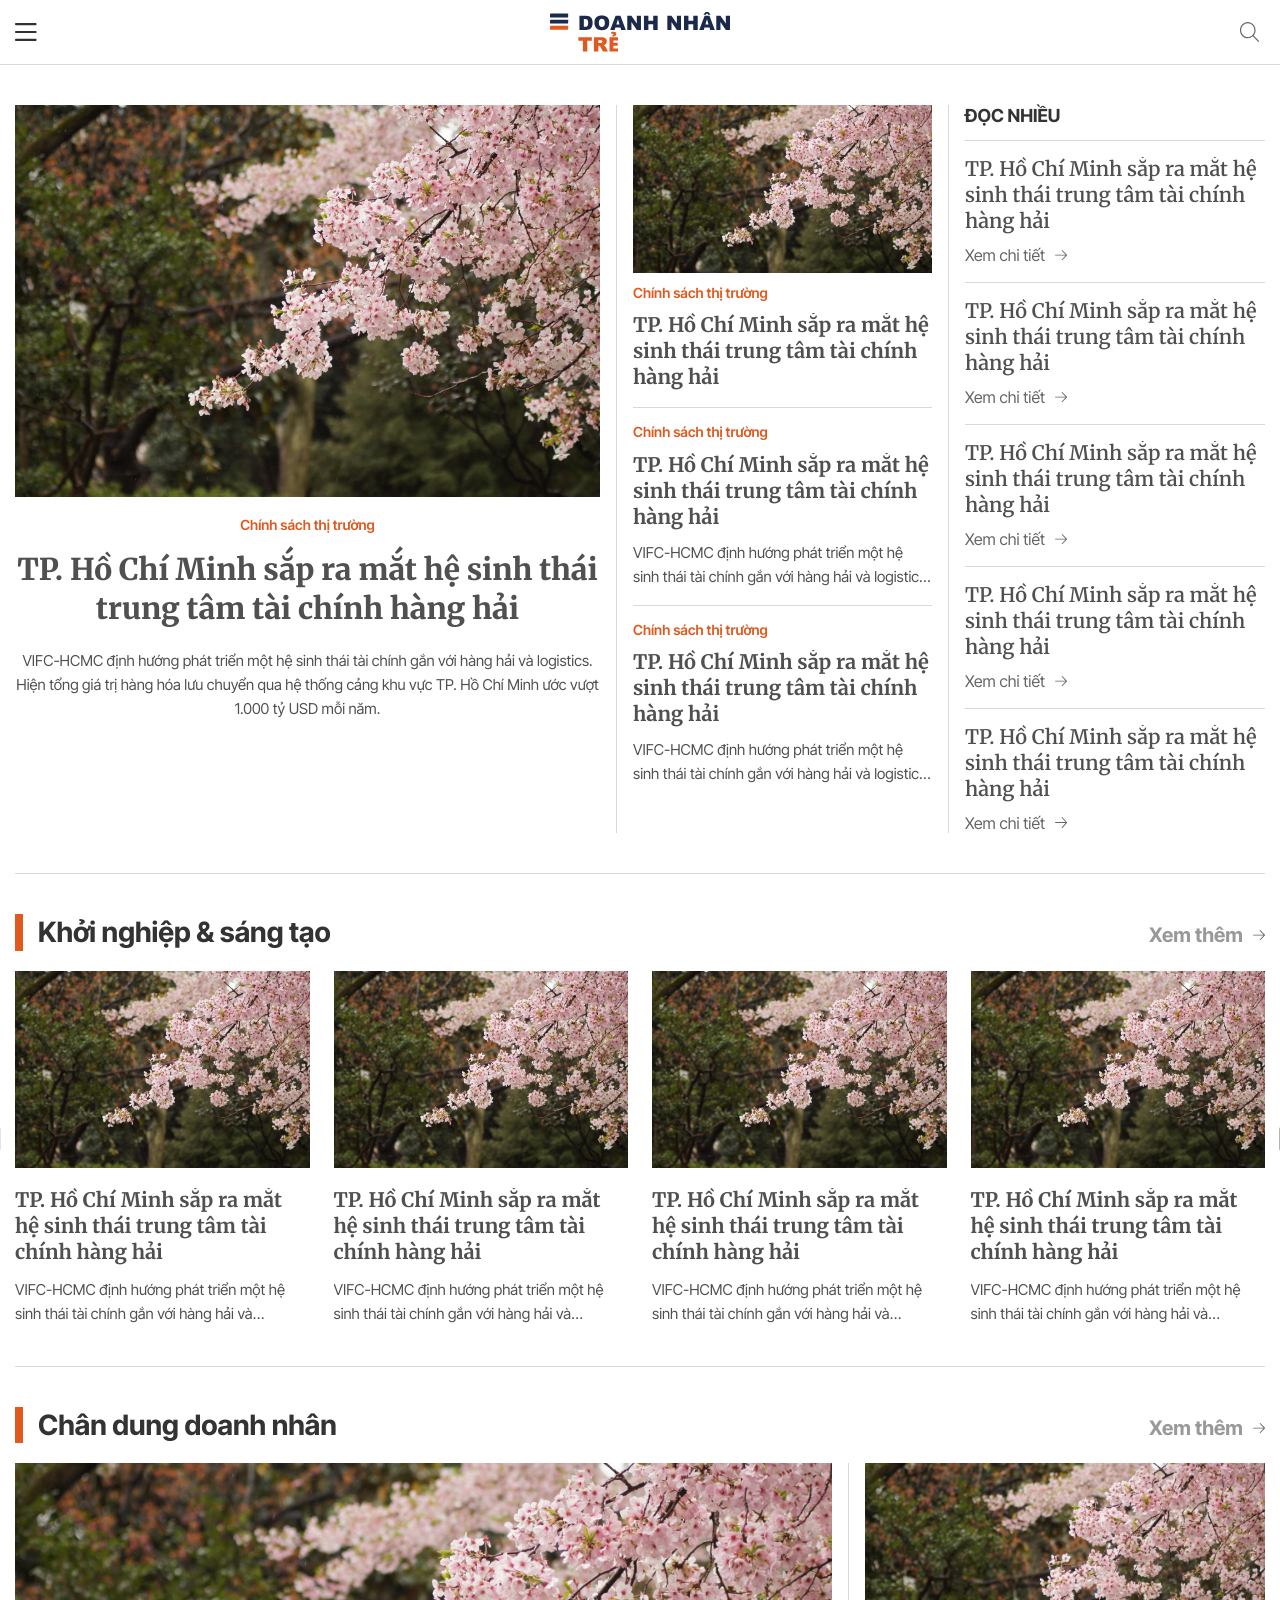
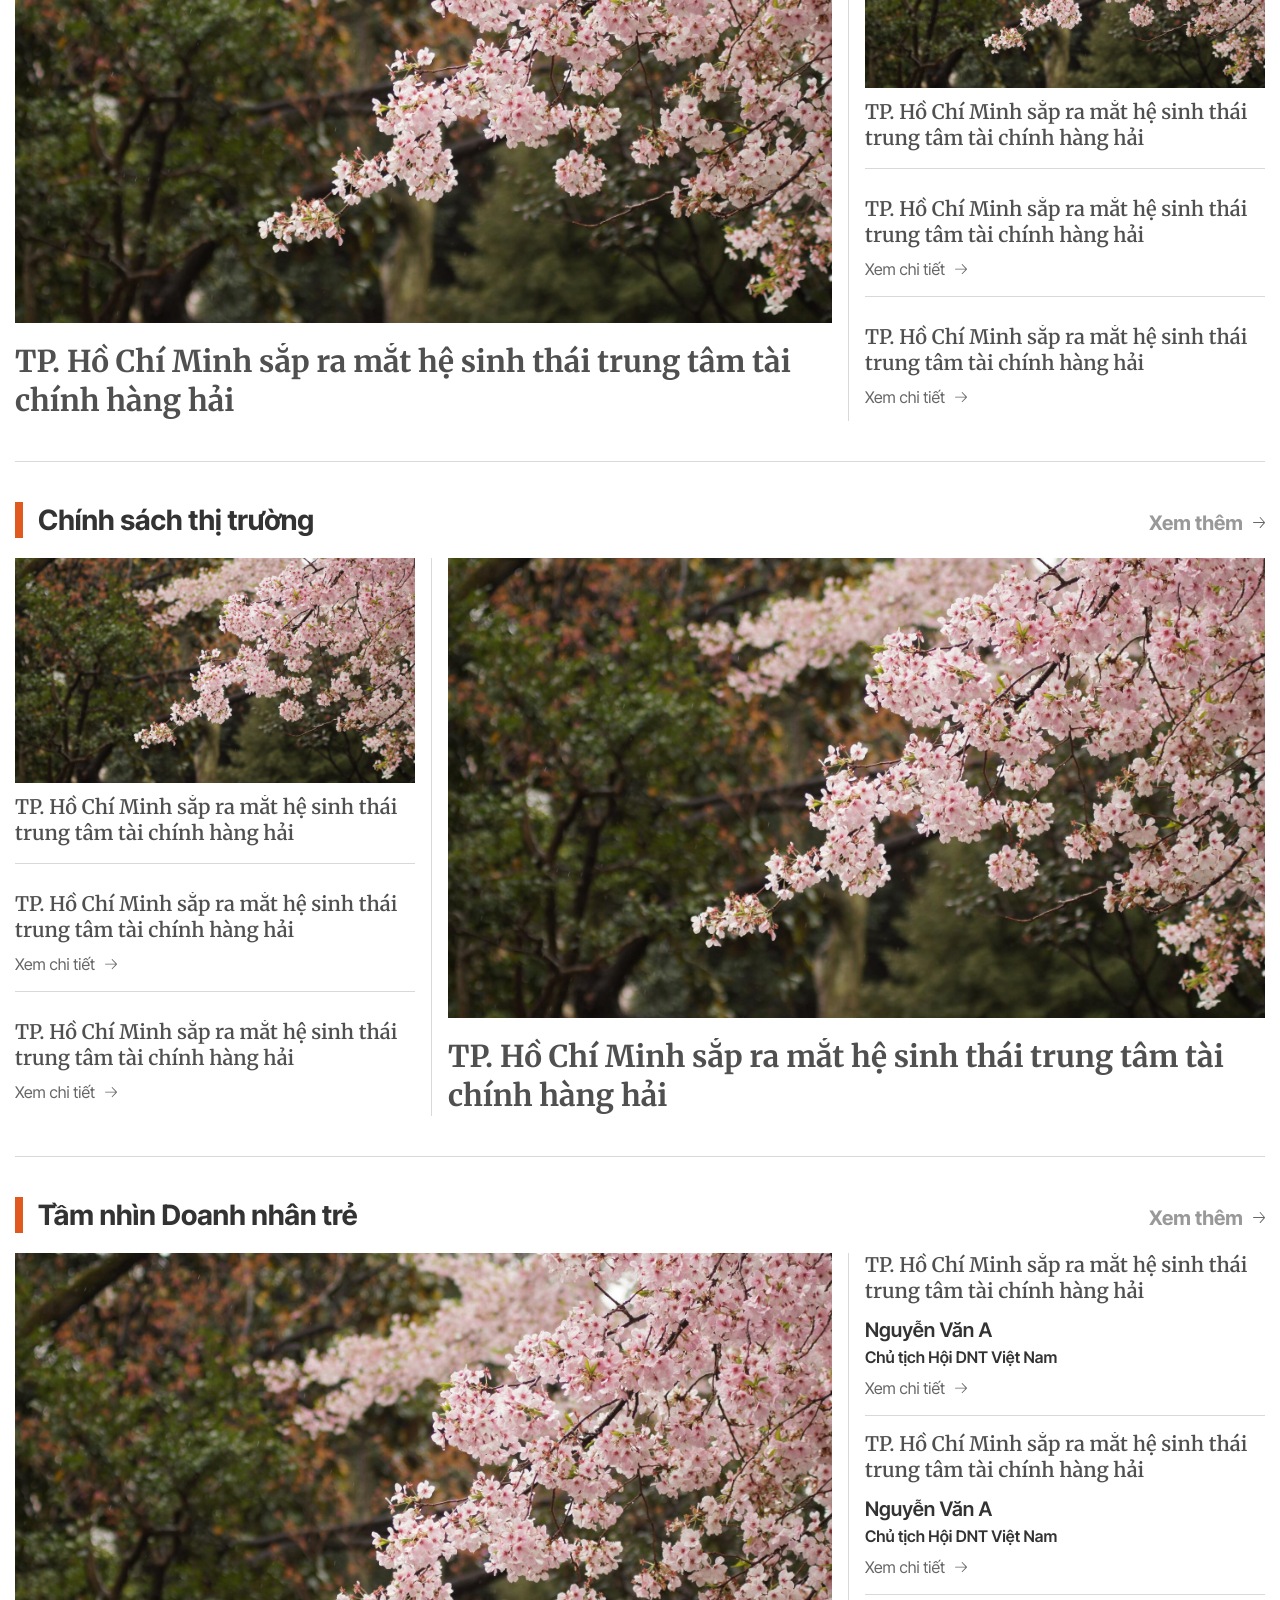
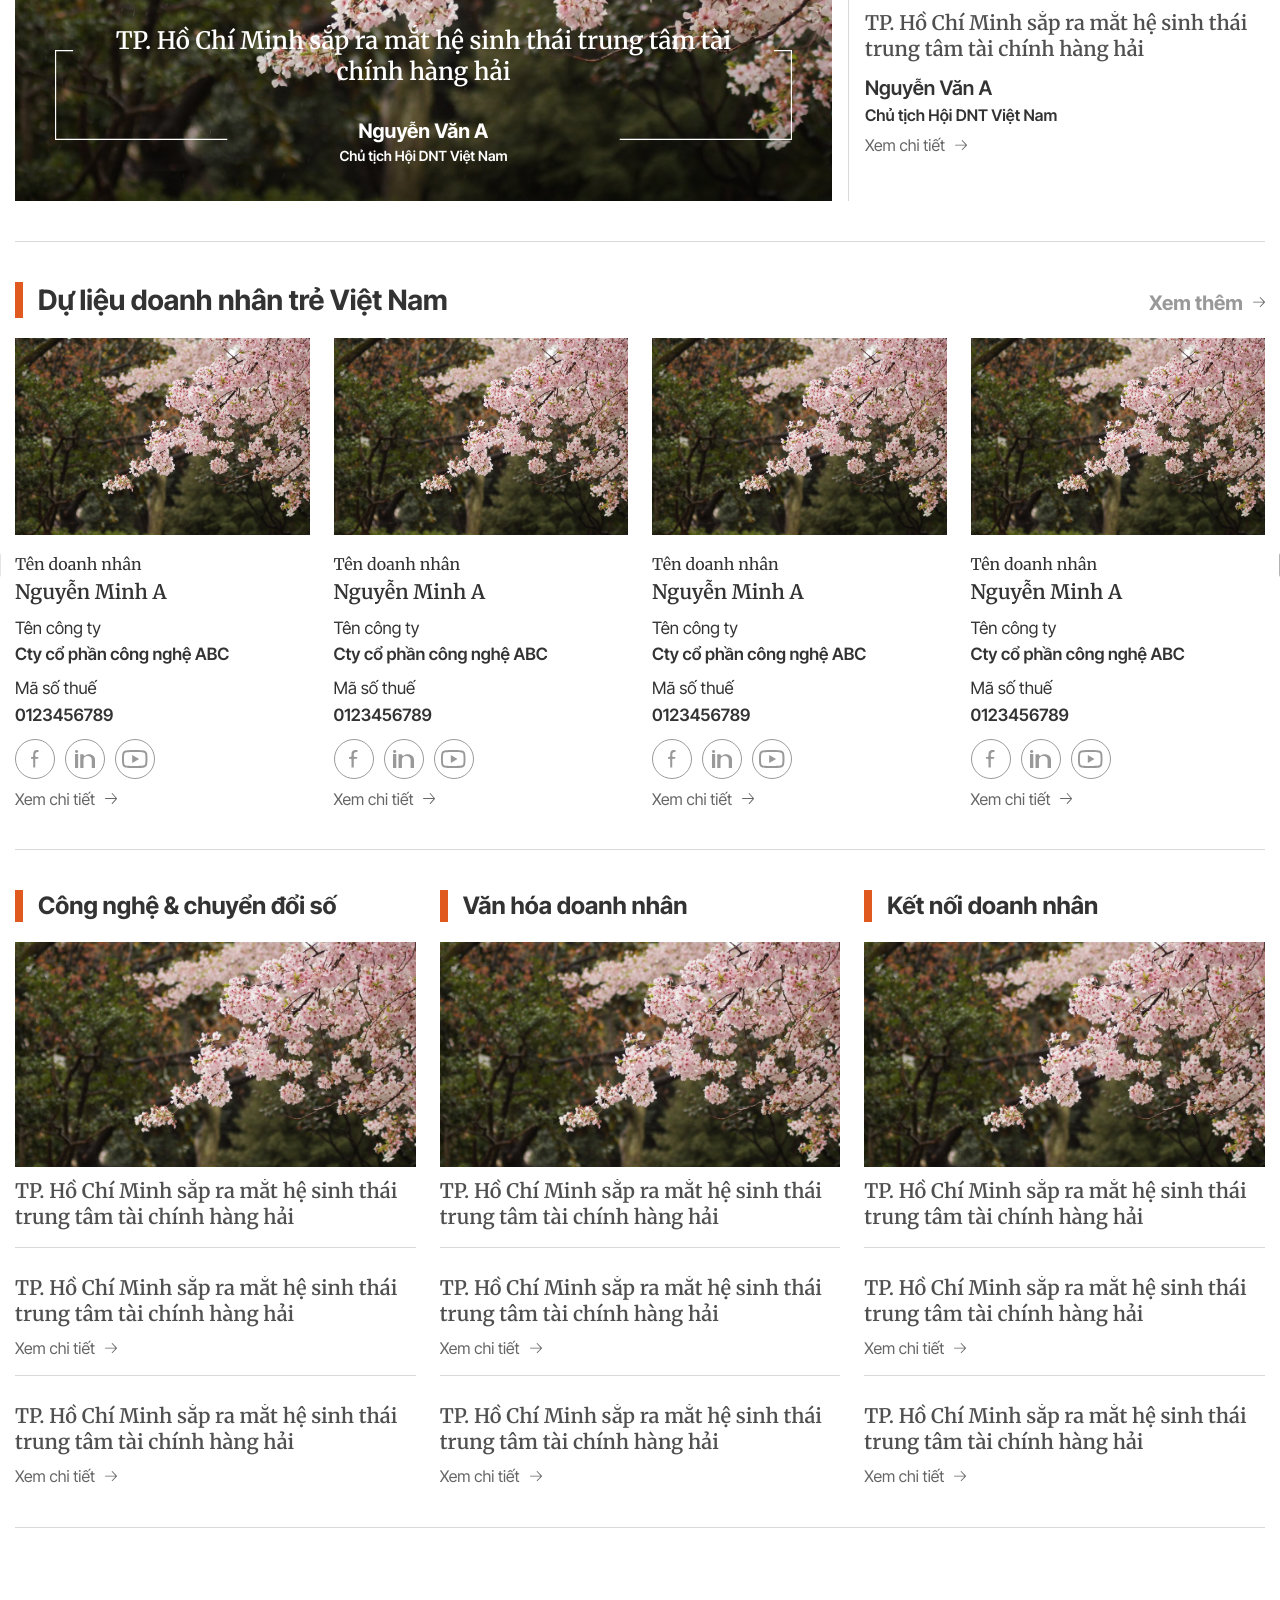
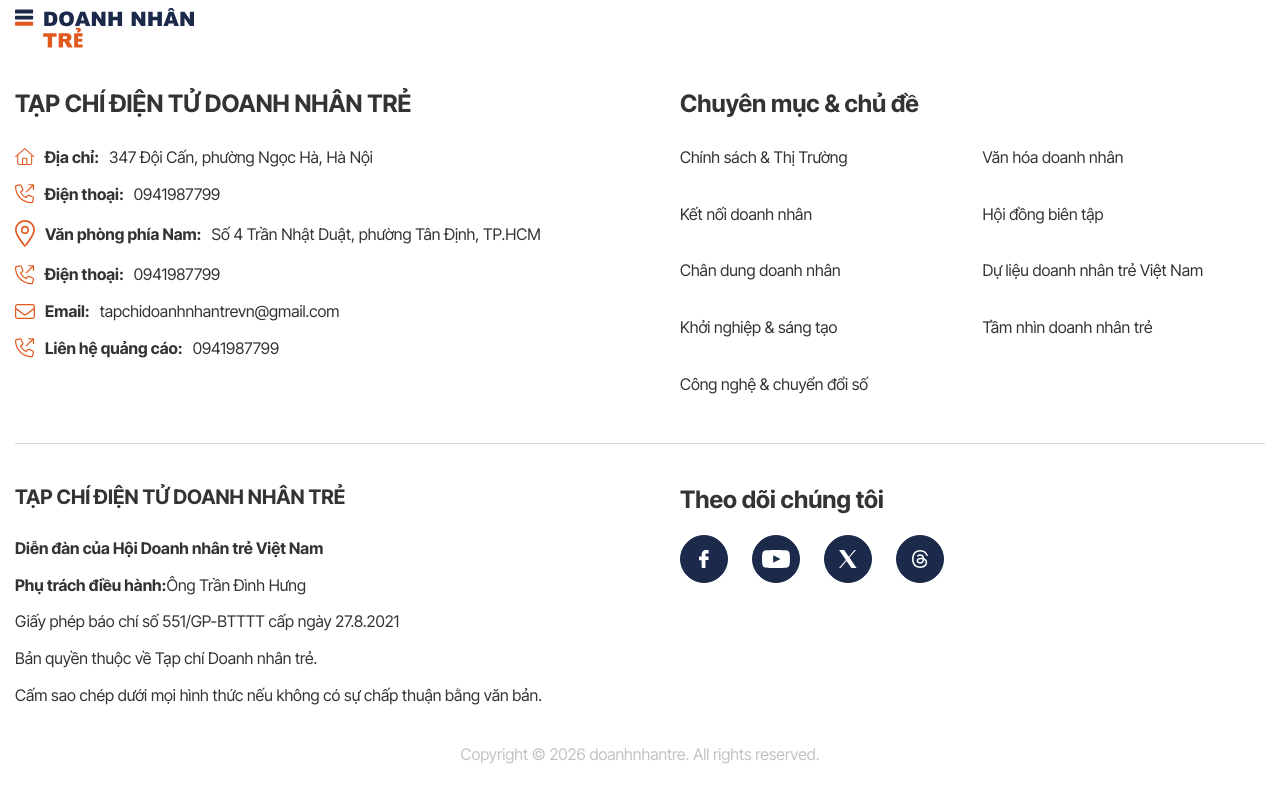
==== index.html @ d31712ca "7/8" ====
<!DOCTYPE html>
<html lang="vi">
    <head>
        <meta charset="UTF-8" />
        <meta http-equiv="X-UA-Compatible" content="IE=edge" />
        <meta name="viewport" content="width=device-width, initial-scale=1.0" />
        <!-- favicon -->
        <link rel="shortcut icon" href="./images/favicon/favicon.ico" type="image/x-icon" />
        <!-- end favicon -->
        <title>Doanh nhân trẻ</title>
        <!-- font -->
        <link rel="preconnect" href="https://fonts.googleapis.com">
        <link rel="preconnect" href="https://fonts.gstatic.com" crossorigin>
        <link href="https://fonts.googleapis.com/css2?family=Inter+Tight:ital,wght@0,100..900;1,100..900&family=Merriweather:ital,opsz,wght@0,18..144,300..900;1,18..144,300..900&display=swap" rel="stylesheet">
        <!-- end font -->
        <link rel="stylesheet" href="./lib/swiper/swiper-bundle.min.css" />
        <link rel="stylesheet" href="./css/style.css" />
        <script src="./lib/jquery/jquery-3.7.1.min.js"></script>
    </head>

    <body>
        <!-- header -->
        <header id="header" class="header relative z-50 js__stickyHeader">
            <!-- pc -->
            <div class="d-3xl-block d-xl-none">
                <div class="header-desk relative z-10">
                    <!-- top -->
                    <div class="header-desk-top bg-white w-wrapper py-15">
                        <div class="header-desk-top__container w-1280 w-md-500 d-3xl-flex items-center justify-between">
                            <!-- left -->
                            <div class="left d-3xl-flex items-center">
                                <!-- logo -->
                                <div class="logo d-3xl-flex items-center gap-10">
                                    <a href="#" class="logo-img">
                                        <img src="./images/svg/logo.svg" alt="">
                                    </a>
                                </div>
                                <!-- end logo -->
                            </div>
                            <!-- end left -->

                            <!-- right -->
                            <div class="right d-3xl-flex items-center">
                                <!-- btn -->
                                <div>
                                    <a href="#" class="btn uppercase fs-14">Liên hệ quảng cáo</a>
                                </div>
                                <!-- end btn -->

                                <!-- search pc -->
                                <div class="search-desk js__searchDesk ml-24 pl-20 border-l-d9 relative">
                                    <div class="search-desk__icon js__searchIconDesk pointer bg-white">
                                        <img src="./images/svg/search-gray.svg" alt="">
                                    </div>
                                    <div class="search-desk__content js__searchContentDesk">
                                        <form action="search-desk__form">
                                            <div class="search-desk__group">
                                                <input type="text" class="search-desk__input js__searchInputDesk" placeholder="Tìm kiếm...">
                                            </div>
                                        </form>
                                    </div>
                                </div>
                                <!-- end search pc -->

                            </div>
                            <!-- end right -->
                        </div>
                    </div>
                    <!-- end top -->

                    <!-- menu -->
                    <div class="header-desk-menu bg-white w-wrapper relative bg-white border-t-d9 border-b-d9">
                        <div class="header-desk-menu__container w-1280 w-md-500 d-3xl-flex items-center justify-between">
                            <!-- navbar -->
                            <nav class="navbar flex-1">
                                <ul class="navbar-wrapper d-3xl-flex items-center justify-between">
                                    <!-- item -->
                                    <li class="navbar-item">
                                        <div class="navbar-item__heading d-3xl-flex items-center fw-400 fs-16">
                                            <a href="#" class="navbar-item__text flex-1 d-3xl-inline-block text-gray-33">Chính sách & Thị Trường</a>
                                        </div>
                                        <ul class="navbar-dropdown fs-14 scroll">
                                            <li class="navbar-dropdown__item">
                                                <a href="#" class="navbar-dropdown__link">Trong nước</a>
                                            </li>
                                            <li class="navbar-dropdown__item">
                                                <a href="#" class="navbar-dropdown__link">Quốc tế</a>
                                            </li>
                                            <li class="navbar-dropdown__item">
                                                <a href="#" class="navbar-dropdown__link">Tin phật sự</a>
                                            </li>
                                            <li class="navbar-dropdown__item">
                                                <a href="#" class="navbar-dropdown__link">Tin mới</a>
                                            </li>
                                        </ul>
                                    </li>
                                    <!-- end item -->
                                    <!-- item -->
                                    <li class="navbar-item">
                                        <div class="navbar-item__heading d-3xl-flex items-center fw-400 fs-16">
                                            <a href="#" class="navbar-item__text flex-1 d-3xl-inline-block text-gray-33">Kết nối doanh nhân</a>
                                        </div>
                                        <ul class="navbar-dropdown fs-14 scroll">
                                            <li class="navbar-dropdown__item">
                                                <a href="#" class="navbar-dropdown__link">Trong nước</a>
                                            </li>
                                            <li class="navbar-dropdown__item">
                                                <a href="#" class="navbar-dropdown__link">Quốc tế</a>
                                            </li>
                                            <li class="navbar-dropdown__item">
                                                <a href="#" class="navbar-dropdown__link">Tin phật sự</a>
                                            </li>
                                            <li class="navbar-dropdown__item">
                                                <a href="#" class="navbar-dropdown__link">Tin mới</a>
                                            </li>
                                        </ul>
                                    </li>
                                    <!-- end item -->
                                    <!-- item -->
                                    <li class="navbar-item">
                                        <div class="navbar-item__heading d-3xl-flex items-center fw-400 fs-16">
                                            <a href="#" class="navbar-item__text flex-1 d-3xl-inline-block text-gray-33">Khởi nghiệp & sáng tạo</a>
                                        </div>
                                        <ul class="navbar-dropdown fs-14 scroll">
                                            <li class="navbar-dropdown__item">
                                                <a href="#" class="navbar-dropdown__link">Trong nước</a>
                                            </li>
                                            <li class="navbar-dropdown__item">
                                                <a href="#" class="navbar-dropdown__link">Quốc tế</a>
                                            </li>
                                            <li class="navbar-dropdown__item">
                                                <a href="#" class="navbar-dropdown__link">Tin phật sự</a>
                                            </li>
                                            <li class="navbar-dropdown__item">
                                                <a href="#" class="navbar-dropdown__link">Tin mới</a>
                                            </li>
                                        </ul>
                                    </li>
                                    <!-- end item -->
                                    <!-- item -->
                                    <li class="navbar-item">
                                        <div class="navbar-item__heading d-3xl-flex items-center fw-400 fs-16">
                                            <a href="#" class="navbar-item__text flex-1 d-3xl-inline-block text-gray-33">Chân dung doanh nhân</a>
                                        </div>
                                        <ul class="navbar-dropdown fs-14 scroll">
                                            <li class="navbar-dropdown__item">
                                                <a href="#" class="navbar-dropdown__link">Trong nước</a>
                                            </li>
                                            <li class="navbar-dropdown__item">
                                                <a href="#" class="navbar-dropdown__link">Quốc tế</a>
                                            </li>
                                            <li class="navbar-dropdown__item">
                                                <a href="#" class="navbar-dropdown__link">Tin phật sự</a>
                                            </li>
                                            <li class="navbar-dropdown__item">
                                                <a href="#" class="navbar-dropdown__link">Tin mới</a>
                                            </li>
                                        </ul>
                                    </li>
                                    <!-- end item -->
                                    <!-- item -->
                                    <li class="navbar-item">
                                        <div class="navbar-item__heading d-3xl-flex items-center fw-400 fs-16">
                                            <a href="#" class="navbar-item__text flex-1 d-3xl-inline-block text-gray-33">Công nghệ & chuyển đối số</a>
                                        </div>
                                        <ul class="navbar-dropdown fs-14 scroll">
                                            <li class="navbar-dropdown__item">
                                                <a href="#" class="navbar-dropdown__link">Trong nước</a>
                                            </li>
                                            <li class="navbar-dropdown__item">
                                                <a href="#" class="navbar-dropdown__link">Quốc tế</a>
                                            </li>
                                            <li class="navbar-dropdown__item">
                                                <a href="#" class="navbar-dropdown__link">Tin phật sự</a>
                                            </li>
                                            <li class="navbar-dropdown__item">
                                                <a href="#" class="navbar-dropdown__link">Tin mới</a>
                                            </li>
                                        </ul>
                                    </li>
                                    <!-- end item -->
                                    <!-- item -->
                                    <li class="navbar-item">
                                        <div class="navbar-item__heading d-3xl-flex items-center fw-400 fs-16">
                                            <a href="#" class="navbar-item__text flex-1 d-3xl-inline-block text-gray-33">Dự liệu doanh nhân trẻ</a>
                                        </div>
                                        <ul class="navbar-dropdown fs-14 scroll">
                                            <li class="navbar-dropdown__item">
                                                <a href="#" class="navbar-dropdown__link">Trong nước</a>
                                            </li>
                                            <li class="navbar-dropdown__item">
                                                <a href="#" class="navbar-dropdown__link">Quốc tế</a>
                                            </li>
                                            <li class="navbar-dropdown__item">
                                                <a href="#" class="navbar-dropdown__link">Tin phật sự</a>
                                            </li>
                                            <li class="navbar-dropdown__item">
                                                <a href="#" class="navbar-dropdown__link">Tin mới</a>
                                            </li>
                                        </ul>
                                    </li>
                                    <!-- end item -->
                                    <!-- item -->
                                    <li class="navbar-item">
                                        <div class="navbar-item__heading d-3xl-flex items-center fw-400 fs-16">
                                            <a href="#" class="navbar-item__text flex-1 d-3xl-inline-block text-gray-33">Hội đồng biên tập</a>
                                        </div>
                                        <ul class="navbar-dropdown fs-14 scroll">
                                            <li class="navbar-dropdown__item">
                                                <a href="#" class="navbar-dropdown__link">Trong nước</a>
                                            </li>
                                            <li class="navbar-dropdown__item">
                                                <a href="#" class="navbar-dropdown__link">Quốc tế</a>
                                            </li>
                                            <li class="navbar-dropdown__item">
                                                <a href="#" class="navbar-dropdown__link">Tin phật sự</a>
                                            </li>
                                            <li class="navbar-dropdown__item">
                                                <a href="#" class="navbar-dropdown__link">Tin mới</a>
                                            </li>
                                        </ul>
                                    </li>
                                    <!-- end item -->
                                </ul>
                            </nav>
                            <!-- end navbar -->
                        </div>
                    </div>
                    <!-- end menu -->
                </div>
            </div>
            <!-- end pc -->
             
            <!-- mb -->
            <div class="d-3xl-none d-xl-block">
                <div class="header-mb relative z-10 border-b-d9">
                    <!-- bot -->
                    <div class="header-mb-bot w-wrapper bg-white">
                        <div class="header-mb-bot__container w-1280 d-3xl-flex items-center justify-between py-12">
                            <!-- left -->
                            <div class="left flex-1">
                                <!-- submenu -->
                                <div class="sub-menu">
                                    <!-- icon bar -->
                                    <div class="icon-bar js__clickShowMenuMb">
                                        <img src="./images/svg/bar-black.svg" alt="">
                                    </div>
                                    <!-- end icon bar -->
                                    <!-- content -->
                                    <div class="sub-menu__content">
                                        <!-- close -->
                                        <div class="sub-menu__close js__closeSubMenu d-3xl-flex items-center">
                                            <img src="./images/svg/close-gray.svg" alt="">
                                        </div>
                                        <!-- end close -->
            
                                        <div class="sub-menu__container">
                                            <!-- list -->
                                            <div class="sub-menu__list">
                                                <!-- item -->
                                                <div class="sub-menu__item px-20">
                                                    <!-- heading -->
                                                    <div class="heading-sub d-3xl-flex items-center justify-between py-15 text-gray-2b">
                                                        <h3 class="heading-sub__title fs-15 fw-500">
                                                            <a href="#">Chính sách & Thị trường</a>
                                                        </h3>
                                                        <div class="heading-sub__arrow js__dropDown">
                                                            <img src="./images/svg/arrow-down-gray.svg" alt="">
                                                        </div>
                                                    </div>
                                                    <!-- end heading -->
            
                                                    <!-- sub menu list -->
                                                    <ul class="list-sub js__listSubMenu">
                                                        <li class="item-sub">
                                                            <a href="#" class="item-sub__link fs-14">Release Calender</a>
                                                        </li>
                                                        <li class="item-sub">
                                                            <a href="#" class="item-sub__link fs-14">Release Calender</a>
                                                        </li>
                                                        <li class="item-sub">
                                                            <a href="#" class="item-sub__link fs-14">Release Calender</a>
                                                        </li>
                                                    </ul>
                                                    <!-- end sub menu list -->
                                                </div>
                                                <!-- end item -->
                                                <!-- item -->
                                                <div class="sub-menu__item px-20">
                                                    <!-- heading -->
                                                    <div class="heading-sub d-3xl-flex items-center justify-between py-15 text-gray-2b">
                                                        <h3 class="heading-sub__title fs-15 fw-500">
                                                            <a href="#">Chính sách & Thị trường</a>
                                                        </h3>
                                                        <div class="heading-sub__arrow js__dropDown">
                                                            <img src="./images/svg/arrow-down-gray.svg" alt="">
                                                        </div>
                                                    </div>
                                                    <!-- end heading -->
            
                                                    <!-- sub menu list -->
                                                    <ul class="list-sub js__listSubMenu">
                                                        <li class="item-sub">
                                                            <a href="#" class="item-sub__link fs-14">Release Calender</a>
                                                        </li>
                                                        <li class="item-sub">
                                                            <a href="#" class="item-sub__link fs-14">Release Calender</a>
                                                        </li>
                                                        <li class="item-sub">
                                                            <a href="#" class="item-sub__link fs-14">Release Calender</a>
                                                        </li>
                                                    </ul>
                                                    <!-- end sub menu list -->
                                                </div>
                                                <!-- end item -->
                                                <!-- item -->
                                                <div class="sub-menu__item px-20">
                                                    <!-- heading -->
                                                    <div class="heading-sub d-3xl-flex items-center justify-between py-15 text-gray-2b">
                                                        <h3 class="heading-sub__title fs-15 fw-500">
                                                            <a href="#">Chính sách & Thị trường</a>
                                                        </h3>
                                                        <div class="heading-sub__arrow js__dropDown">
                                                            <img src="./images/svg/arrow-down-gray.svg" alt="">
                                                        </div>
                                                    </div>
                                                    <!-- end heading -->
            
                                                    <!-- sub menu list -->
                                                    <ul class="list-sub js__listSubMenu">
                                                        <li class="item-sub">
                                                            <a href="#" class="item-sub__link fs-14">Release Calender</a>
                                                        </li>
                                                        <li class="item-sub">
                                                            <a href="#" class="item-sub__link fs-14">Release Calender</a>
                                                        </li>
                                                        <li class="item-sub">
                                                            <a href="#" class="item-sub__link fs-14">Release Calender</a>
                                                        </li>
                                                    </ul>
                                                    <!-- end sub menu list -->
                                                </div>
                                                <!-- end item -->
                                                <!-- item -->
                                                <div class="sub-menu__item px-20">
                                                    <!-- heading -->
                                                    <div class="heading-sub d-3xl-flex items-center justify-between py-15 text-gray-2b">
                                                        <h3 class="heading-sub__title fs-15 fw-500">
                                                            <a href="#">Chính sách & Thị trường</a>
                                                        </h3>
                                                        <div class="heading-sub__arrow js__dropDown">
                                                            <img src="./images/svg/arrow-down-gray.svg" alt="">
                                                        </div>
                                                    </div>
                                                    <!-- end heading -->
            
                                                    <!-- sub menu list -->
                                                    <ul class="list-sub js__listSubMenu">
                                                        <li class="item-sub">
                                                            <a href="#" class="item-sub__link fs-14">Release Calender</a>
                                                        </li>
                                                        <li class="item-sub">
                                                            <a href="#" class="item-sub__link fs-14">Release Calender</a>
                                                        </li>
                                                        <li class="item-sub">
                                                            <a href="#" class="item-sub__link fs-14">Release Calender</a>
                                                        </li>
                                                    </ul>
                                                    <!-- end sub menu list -->
                                                </div>
                                                <!-- end item -->
                                                <!-- item -->
                                                <div class="sub-menu__item px-20">
                                                    <!-- heading -->
                                                    <div class="heading-sub d-3xl-flex items-center justify-between py-15 text-gray-2b">
                                                        <h3 class="heading-sub__title fs-15 fw-500">
                                                            <a href="#">Chính sách & Thị trường</a>
                                                        </h3>
                                                        <div class="heading-sub__arrow js__dropDown">
                                                            <img src="./images/svg/arrow-down-gray.svg" alt="">
                                                        </div>
                                                    </div>
                                                    <!-- end heading -->
            
                                                    <!-- sub menu list -->
                                                    <ul class="list-sub js__listSubMenu">
                                                        <li class="item-sub">
                                                            <a href="#" class="item-sub__link fs-14">Release Calender</a>
                                                        </li>
                                                        <li class="item-sub">
                                                            <a href="#" class="item-sub__link fs-14">Release Calender</a>
                                                        </li>
                                                        <li class="item-sub">
                                                            <a href="#" class="item-sub__link fs-14">Release Calender</a>
                                                        </li>
                                                    </ul>
                                                    <!-- end sub menu list -->
                                                </div>
                                                <!-- end item -->
                                                <!-- item -->
                                                <div class="sub-menu__item px-20">
                                                    <!-- heading -->
                                                    <div class="heading-sub d-3xl-flex items-center justify-between py-15 text-gray-2b">
                                                        <h3 class="heading-sub__title fs-15 fw-500">
                                                            <a href="#">Chính sách & Thị trường</a>
                                                        </h3>
                                                        <div class="heading-sub__arrow js__dropDown">
                                                            <img src="./images/svg/arrow-down-gray.svg" alt="">
                                                        </div>
                                                    </div>
                                                    <!-- end heading -->
            
                                                    <!-- sub menu list -->
                                                    <ul class="list-sub js__listSubMenu">
                                                        <li class="item-sub">
                                                            <a href="#" class="item-sub__link fs-14">Release Calender</a>
                                                        </li>
                                                        <li class="item-sub">
                                                            <a href="#" class="item-sub__link fs-14">Release Calender</a>
                                                        </li>
                                                        <li class="item-sub">
                                                            <a href="#" class="item-sub__link fs-14">Release Calender</a>
                                                        </li>
                                                    </ul>
                                                    <!-- end sub menu list -->
                                                </div>
                                                <!-- end item -->
                                                <!-- item -->
                                                <div class="sub-menu__item px-20">
                                                    <!-- heading -->
                                                    <div class="heading-sub d-3xl-flex items-center justify-between py-15 text-gray-2b">
                                                        <h3 class="heading-sub__title fs-15 fw-500">
                                                            <a href="#">Chính sách & Thị trường</a>
                                                        </h3>
                                                        <div class="heading-sub__arrow js__dropDown">
                                                            <img src="./images/svg/arrow-down-gray.svg" alt="">
                                                        </div>
                                                    </div>
                                                    <!-- end heading -->
            
                                                    <!-- sub menu list -->
                                                    <ul class="list-sub js__listSubMenu">
                                                        <li class="item-sub">
                                                            <a href="#" class="item-sub__link fs-14">Release Calender</a>
                                                        </li>
                                                        <li class="item-sub">
                                                            <a href="#" class="item-sub__link fs-14">Release Calender</a>
                                                        </li>
                                                        <li class="item-sub">
                                                            <a href="#" class="item-sub__link fs-14">Release Calender</a>
                                                        </li>
                                                    </ul>
                                                    <!-- end sub menu list -->
                                                </div>
                                                <!-- end item -->
                                                
                                            </div>
                                            <!-- end list -->

                                            <!-- btn -->
                                            <div class="sub-menu__bot d-3xl-flex items-center justify-center pb-10 pt-30">
                                                <a href="#" class="btn uppercase fs-14">Liên hệ quảng cáo</a>
                                            </div>
                                            <!-- end btn -->
                                        </div>
                                    </div>
                                    <!-- end content -->
                                    <div class="overlay js__overlay"></div>
                                </div>
                                <!-- end submenu -->
                            </div>
                            <!-- end left -->
                            <!-- center -->
                            <div class="center flex-0">
                                <!-- logo -->
                                <div class="logo">
                                    <a href="#" class="logo-img">
                                        <img src="./images/svg/logo.svg" alt="">
                                    </a>
                                </div>
                                <!-- end logo -->
                            </div>
                            <!-- end center -->
    
                            <!-- right -->
                            <div class="right flex-1 d-3xl-flex items-center justify-end">
                                <!-- search mb -->
                                <div class="search-mb">
                                    <div class="search-mb__icon js__searchMb">
                                        <img src="./images/svg/search-gray.svg" alt="">
                                    </div>
                                    <!-- form -->
                                    <div class="header-search-mb__form h-60 w-full js__formSearchMb shadow">
                                        <form action="" class="w-full h-full">
                                            <div class="relative w-full h-full">
                                                <input type="text" class="header-search-input w-full h-full p-12 fs-16 js__focusSearchMb" placeholder="Search...">
                                                <div class="header-search-btn absolute h-full d-3xl-flex items-center p-8 js__closeSearchMb icon-20">
                                                    <img src="./images/svg/close-gray.svg" alt="">
                                                </div>
                                            </div>
                                        </form>
                                    </div>
                                    <!-- end form -->
                                </div>
                                <!-- end search mb -->
                            </div>
                            <!-- end right -->
                        </div>
                    </div>
                   <!-- end bot -->
                </div>
            </div>
            <!-- end mb -->

        </header>
        <!-- end header -->
        <!-- main -->
        <main id="main" class="main">

            <!-- desk top -->
            <div class="d-3xl-block d-md-none">

                <!-- primary -->
                <section class="section-primary relative w-wrapper z-10 over-hidden">
                    <div class="section-primary__container w-1280 w-md-500 relative block-tertiary border-b-d9 py-40">
                        <!-- left -->
                        <div class="section-primary__left block-tertiary__left">
                            <!-- article large -->
                            <div class="article-large">
                                <!-- img -->
                                <div class="article-img">
                                    <a href="#" class="ratio-3x2">
                                        <img src="./images/2.jpg" alt="">
                                    </a>
                                </div>
                                <!-- end img -->
                                <!-- content -->
                                <div class="article-content pt-20">
                                    <a href="#" class="article-cate d-3xl-flex items-center justify-center fs-14 fs-md-12 mb-16">
                                        <span class="fw-600 text-orange-e0">Chính sách thị trường</span>
                                    </a>
                                    <h1 class="article-title fs-30 fs-md-22 fw-800 text-center font-merri text-gray-50 lh-130 mb-20">
                                        <a href="#" class="">TP. Hồ Chí Minh sắp ra mắt hệ sinh thái trung tâm tài chính hàng hải
                                        </a>
                                    </h1>
                                    
                                    <div class="article-des fs-15 text-center text-gray-50 lh-130">
                                        <p>VIFC-HCMC định hướng phát triển một hệ sinh thái tài chính gắn với hàng hải và logistics. Hiện tổng giá trị hàng hóa lưu chuyển qua hệ thống cảng khu vực TP. Hồ Chí Minh ước vượt 1.000 tỷ USD mỗi năm.
                                        </p>
                                    </div>
                                </div>
                                <!-- end content -->
                            </div>
                            <!-- end article large -->
                        </div>
                        <!-- end left -->
                        <!-- center -->
                        <div class="section-primary__center block-tertiary__center mt-md-20">
                            <!-- article medium -->
                            <div class="article-medium last-article">
                                <!-- article -->
                                <div class="article py-16 border-b-d9">
                                    <!-- img -->
                                    <div class="article-img">
                                        <a href="#" class="ratio-16x9">
                                            <img src="./images/2.jpg" alt="">
                                        </a>
                                    </div>
                                    <!-- end img -->
                                    <!-- content -->
                                    <div class="article-content pt-12">
                                        <a href="#" class="article-cate d-3xl-flex items-center fs-14 mb-10">
                                            <span class="fw-600 text-orange-e0">Chính sách thị trường</span>
                                        </a>
                                        <h2 class="article-title fs-20 fs-md-18 fw-700 font-merri text-gray-50 lh-130">
                                            <a href="#" class="fix-text3">TP. Hồ Chí Minh sắp ra mắt hệ sinh thái trung tâm tài chính hàng hải
                                            </a>
                                        </h2>
                                        <div class="article-des fs-15 text-gray-50 lh-130 mt-10">
                                            <p class="fix-text2">VIFC-HCMC định hướng phát triển một hệ sinh thái tài chính gắn với hàng hải và logistics. Hiện tổng giá trị hàng hóa lưu chuyển qua hệ thống cảng khu vực TP. Hồ Chí Minh ước vượt 1.000 tỷ USD mỗi năm.
                                            </p>
                                        </div>
                                    </div>
                                    <!-- end content -->
                                </div>
                                <!-- end article -->
                                <!-- article -->
                                <div class="article py-16 border-b-d9">
                                    <!-- img -->
                                    <div class="article-img">
                                        <a href="#" class="ratio-16x9">
                                            <img src="./images/2.jpg" alt="">
                                        </a>
                                    </div>
                                    <!-- end img -->
                                    <!-- content -->
                                    <div class="article-content pt-12">
                                        <a href="#" class="article-cate d-3xl-flex items-center fs-14 mb-10">
                                            <span class="fw-600 text-orange-e0">Chính sách thị trường</span>
                                        </a>
                                        <h2 class="article-title fs-20 fs-md-18 fw-700 font-merri text-gray-50 lh-130">
                                            <a href="#" class="fix-text3">TP. Hồ Chí Minh sắp ra mắt hệ sinh thái trung tâm tài chính hàng hải
                                            </a>
                                        </h2>
                                        <div class="article-des fs-15 text-gray-50 lh-130 mt-10">
                                            <p class="fix-text2">VIFC-HCMC định hướng phát triển một hệ sinh thái tài chính gắn với hàng hải và logistics. Hiện tổng giá trị hàng hóa lưu chuyển qua hệ thống cảng khu vực TP. Hồ Chí Minh ước vượt 1.000 tỷ USD mỗi năm.
                                            </p>
                                        </div>
                                    </div>
                                    <!-- end content -->
                                </div>
                                <!-- end article -->
                                <!-- article -->
                                <div class="article py-16 border-b-d9">
                                    <!-- img -->
                                    <div class="article-img">
                                        <a href="#" class="ratio-16x9">
                                            <img src="./images/2.jpg" alt="">
                                        </a>
                                    </div>
                                    <!-- end img -->
                                    <!-- content -->
                                    <div class="article-content pt-12">
                                        <a href="#" class="article-cate d-3xl-flex items-center fs-14 mb-10">
                                            <span class="fw-600 text-orange-e0">Chính sách thị trường</span>
                                        </a>
                                        <h2 class="article-title fs-20 fs-md-18 fw-700 font-merri text-gray-50 lh-130">
                                            <a href="#" class="fix-text3">TP. Hồ Chí Minh sắp ra mắt hệ sinh thái trung tâm tài chính hàng hải
                                            </a>
                                        </h2>
                                        <div class="article-des fs-15 text-gray-50 lh-130 mt-10">
                                            <p class="fix-text2">VIFC-HCMC định hướng phát triển một hệ sinh thái tài chính gắn với hàng hải và logistics. Hiện tổng giá trị hàng hóa lưu chuyển qua hệ thống cảng khu vực TP. Hồ Chí Minh ước vượt 1.000 tỷ USD mỗi năm.
                                            </p>
                                        </div>
                                    </div>
                                    <!-- end content -->
                                </div>
                                <!-- end article -->
                            </div>
                            <!-- end article medium -->
                        </div>
                        <!-- end center -->
                        <!-- right -->
                        <div class="section-primary__right block-tertiary__right mt-md-20">
                            <!-- box one -->
                            <div class="box-one">
                                <!-- heading -->
                                <div class="box-one__heading">
                                    <h2 class="fs-18 text-gray-33 fw-700 uppercase pb-12 mb-16 border-b-d9">Đọc nhiều</h2>
                                </div>
                                <!-- end heading -->

                                <!-- content -->
                                <div class="box-one__content">
                                    <!-- article list -->
                                    <div class="article-list last-article">
                                        <!-- article -->
                                        <div class="article py-16 border-b-d9">
                                            <h3 class="article-title fs-20 fs-md-18 fw-600 font-merri text-gray-50 lh-130">
                                                <a href="#" class="fix-text3">TP. Hồ Chí Minh sắp ra mắt hệ sinh thái trung tâm tài chính hàng hải
                                                </a>
                                            </h3>
                                            <div class="see-more-primary mt-10">
                                                <a href="#" class="see-more-primary__link d-3xl-inline-flex items-center fs-16 text-gray-66">
                                                    <span class="text flex-1 d-3xl-inline-block">Xem chi tiết</span>
                                                    <div class="icon flex-0 icon-12 ml-10">
                                                        <img src="./images/svg/arrow-next-gray.svg" alt="" class="icon-next">
                                                    </div>
                                                </a>
                                            </div>
                                        </div>
                                        <!-- end article -->
                                        <!-- article -->
                                        <div class="article py-16 border-b-d9">
                                            <h3 class="article-title fs-20 fs-md-18 fw-600 font-merri text-gray-50 lh-130">
                                                <a href="#" class="fix-text3">TP. Hồ Chí Minh sắp ra mắt hệ sinh thái trung tâm tài chính hàng hải
                                                </a>
                                            </h3>
                                            <div class="see-more-primary mt-10">
                                                <a href="#" class="see-more-primary__link d-3xl-inline-flex items-center fs-16 text-gray-66">
                                                    <span class="text flex-1 d-3xl-inline-block">Xem chi tiết</span>
                                                    <div class="icon flex-0 icon-12 ml-10">
                                                        <img src="./images/svg/arrow-next-gray.svg" alt="" class="icon-next">
                                                    </div>
                                                </a>
                                            </div>
                                        </div>
                                        <!-- end article -->
                                        <!-- article -->
                                        <div class="article py-16 border-b-d9">
                                            <h3 class="article-title fs-20 fs-md-18 fw-600 font-merri text-gray-50 lh-130">
                                                <a href="#" class="fix-text3">TP. Hồ Chí Minh sắp ra mắt hệ sinh thái trung tâm tài chính hàng hải
                                                </a>
                                            </h3>
                                            <div class="see-more-primary mt-10">
                                                <a href="#" class="see-more-primary__link d-3xl-inline-flex items-center fs-16 text-gray-66">
                                                    <span class="text flex-1 d-3xl-inline-block">Xem chi tiết</span>
                                                    <div class="icon flex-0 icon-12 ml-10">
                                                        <img src="./images/svg/arrow-next-gray.svg" alt="" class="icon-next">
                                                    </div>
                                                </a>
                                            </div>
                                        </div>
                                        <!-- end article -->
                                        <!-- article -->
                                        <div class="article py-16 border-b-d9">
                                            <h3 class="article-title fs-20 fs-md-18 fw-600 font-merri text-gray-50 lh-130">
                                                <a href="#" class="fix-text3">TP. Hồ Chí Minh sắp ra mắt hệ sinh thái trung tâm tài chính hàng hải
                                                </a>
                                            </h3>
                                            <div class="see-more-primary mt-10">
                                                <a href="#" class="see-more-primary__link d-3xl-inline-flex items-center fs-16 text-gray-66">
                                                    <span class="text flex-1 d-3xl-inline-block">Xem chi tiết</span>
                                                    <div class="icon flex-0 icon-12 ml-10">
                                                        <img src="./images/svg/arrow-next-gray.svg" alt="" class="icon-next">
                                                    </div>
                                                </a>
                                            </div>
                                        </div>
                                        <!-- end article -->
                                        <!-- article -->
                                        <div class="article py-16 border-b-d9">
                                            <h3 class="article-title fs-20 fs-md-18 fw-600 font-merri text-gray-50 lh-130">
                                                <a href="#" class="fix-text3">TP. Hồ Chí Minh sắp ra mắt hệ sinh thái trung tâm tài chính hàng hải
                                                </a>
                                            </h3>
                                            <div class="see-more-primary mt-10">
                                                <a href="#" class="see-more-primary__link d-3xl-inline-flex items-center fs-16 text-gray-66">
                                                    <span class="text flex-1 d-3xl-inline-block">Xem chi tiết</span>
                                                    <div class="icon flex-0 icon-12 ml-10">
                                                        <img src="./images/svg/arrow-next-gray.svg" alt="" class="icon-next">
                                                    </div>
                                                </a>
                                            </div>
                                        </div>
                                        <!-- end article -->
                                    </div>
                                    <!-- end article list -->
                                </div>
                                <!-- end content -->
                            </div>
                            <!-- end box one -->
                        </div>
                        <!-- end right -->
                    </div>
                </section>
                <!-- end primary -->
                <!-- secondary -->
                <section class="section-secondary relative z-10 over-hidden w-wrapper">
                    <div class="section-secondary__container w-1280 w-md-500 relative py-40 border-b-d9">
                        <!-- heading -->
                        <div class="heading-primary fs-28 d-3xl-flex items-center justify-between gap-20 flex-wrap">
                            <h2 class="heading-one flex-0 fw-700">
                                <a href="#">Khởi nghiệp & sáng tạo</a>
                            </h2>
                            <!-- see more -->
                            <div class="see-more-secondary d-md-none">
                                <a href="#" class="see-more-primary__link d-3xl-inline-flex items-center fs-20 text-gray-99">
                                    <span class="text flex-1 d-3xl-inline-block fw-700">Xem thêm</span>
                                    <div class="icon flex-0 icon-12 ml-10">
                                        <img src="./images/svg/arrow-next-gray.svg" alt="" class="icon-next">
                                    </div>
                                </a>
                            </div>
                            <!-- end see more -->
                        </div>
                        <!-- end heading -->

                        <!-- content -->
                        <div class="section-secondary__content mt-20">
                            <!-- slide -->
                            <div class="section-secondary__slide swiper-button-primary same-height w-full relative js__fourSlidesContainer">
                                <div class="swiper js__fourSlide">
                                    <div class="swiper-wrapper">
                                        <!-- slide -->
                                        <div class="swiper-slide">
                                            <!-- article -->
                                            <div class="article">
                                                <!-- img -->
                                                <div class="article-img">
                                                    <a href="#" class="ratio-3x2">
                                                        <img src="./images/2.jpg" alt="">
                                                    </a>
                                                </div>
                                                <!-- end img -->
                                                <!-- content -->
                                                <div class="article-content pt-20">
                                                    <h3 class="article-title fs-20 fs-md-18 fw-700 font-merri text-gray-50 lh-130">
                                                        <a href="#" class="fix-text3">TP. Hồ Chí Minh sắp ra mắt hệ sinh thái trung tâm tài chính hàng hải
                                                        </a>
                                                    </h3>
                                                    <div class="article-des fs-15 text-gray-50 lh-130 mt-12">
                                                        <p class="fix-text2">VIFC-HCMC định hướng phát triển một hệ sinh thái tài chính gắn với hàng hải và logistics. Hiện tổng giá trị hàng hóa lưu chuyển qua hệ thống cảng khu vực TP. Hồ Chí Minh ước vượt 1.000 tỷ USD mỗi năm.
                                                        </p>
                                                    </div>
                                                </div>
                                                <!-- end content -->
                                            </div>
                                            <!-- end article -->
                                        </div>
                                        <!-- end slide -->
                                        <!-- slide -->
                                        <div class="swiper-slide">
                                            <!-- article -->
                                            <div class="article">
                                                <!-- img -->
                                                <div class="article-img">
                                                    <a href="#" class="ratio-3x2">
                                                        <img src="./images/2.jpg" alt="">
                                                    </a>
                                                </div>
                                                <!-- end img -->
                                                <!-- content -->
                                                <div class="article-content pt-20">
                                                    <h3 class="article-title fs-20 fs-md-18 fw-700 font-merri text-gray-50 lh-130">
                                                        <a href="#" class="fix-text3">TP. Hồ Chí Minh sắp ra mắt hệ sinh thái trung tâm tài chính hàng hải
                                                        </a>
                                                    </h3>
                                                    <div class="article-des fs-15 text-gray-50 lh-130 mt-12">
                                                        <p class="fix-text2">VIFC-HCMC định hướng phát triển một hệ sinh thái tài chính gắn với hàng hải và logistics. Hiện tổng giá trị hàng hóa lưu chuyển qua hệ thống cảng khu vực TP. Hồ Chí Minh ước vượt 1.000 tỷ USD mỗi năm.
                                                        </p>
                                                    </div>
                                                </div>
                                                <!-- end content -->
                                            </div>
                                            <!-- end article -->
                                        </div>
                                        <!-- end slide -->
                                        <!-- slide -->
                                        <div class="swiper-slide">
                                            <!-- article -->
                                            <div class="article">
                                                <!-- img -->
                                                <div class="article-img">
                                                    <a href="#" class="ratio-3x2">
                                                        <img src="./images/2.jpg" alt="">
                                                    </a>
                                                </div>
                                                <!-- end img -->
                                                <!-- content -->
                                                <div class="article-content pt-20">
                                                    <h3 class="article-title fs-20 fs-md-18 fw-700 font-merri text-gray-50 lh-130">
                                                        <a href="#" class="fix-text3">TP. Hồ Chí Minh sắp ra mắt hệ sinh thái trung tâm tài chính hàng hải
                                                        </a>
                                                    </h3>
                                                    <div class="article-des fs-15 text-gray-50 lh-130 mt-12">
                                                        <p class="fix-text2">VIFC-HCMC định hướng phát triển một hệ sinh thái tài chính gắn với hàng hải và logistics. Hiện tổng giá trị hàng hóa lưu chuyển qua hệ thống cảng khu vực TP. Hồ Chí Minh ước vượt 1.000 tỷ USD mỗi năm.
                                                        </p>
                                                    </div>
                                                </div>
                                                <!-- end content -->
                                            </div>
                                            <!-- end article -->
                                        </div>
                                        <!-- end slide -->
                                        <!-- slide -->
                                        <div class="swiper-slide">
                                            <!-- article -->
                                            <div class="article">
                                                <!-- img -->
                                                <div class="article-img">
                                                    <a href="#" class="ratio-3x2">
                                                        <img src="./images/2.jpg" alt="">
                                                    </a>
                                                </div>
                                                <!-- end img -->
                                                <!-- content -->
                                                <div class="article-content pt-20">
                                                    <h3 class="article-title fs-20 fs-md-18 fw-700 font-merri text-gray-50 lh-130">
                                                        <a href="#" class="fix-text3">TP. Hồ Chí Minh sắp ra mắt hệ sinh thái trung tâm tài chính hàng hải
                                                        </a>
                                                    </h3>
                                                    <div class="article-des fs-15 text-gray-50 lh-130 mt-12">
                                                        <p class="fix-text2">VIFC-HCMC định hướng phát triển một hệ sinh thái tài chính gắn với hàng hải và logistics. Hiện tổng giá trị hàng hóa lưu chuyển qua hệ thống cảng khu vực TP. Hồ Chí Minh ước vượt 1.000 tỷ USD mỗi năm.
                                                        </p>
                                                    </div>
                                                </div>
                                                <!-- end content -->
                                            </div>
                                            <!-- end article -->
                                        </div>
                                        <!-- end slide -->
                                        <!-- slide -->
                                        <div class="swiper-slide">
                                            <!-- article -->
                                            <div class="article">
                                                <!-- img -->
                                                <div class="article-img">
                                                    <a href="#" class="ratio-3x2">
                                                        <img src="./images/2.jpg" alt="">
                                                    </a>
                                                </div>
                                                <!-- end img -->
                                                <!-- content -->
                                                <div class="article-content pt-20">
                                                    <h3 class="article-title fs-20 fs-md-18 fw-700 font-merri text-gray-50 lh-130">
                                                        <a href="#" class="fix-text3">TP. Hồ Chí Minh sắp ra mắt hệ sinh thái trung tâm tài chính hàng hải
                                                        </a>
                                                    </h3>
                                                    <div class="article-des fs-15 text-gray-50 lh-130 mt-12">
                                                        <p class="fix-text2">VIFC-HCMC định hướng phát triển một hệ sinh thái tài chính gắn với hàng hải và logistics. Hiện tổng giá trị hàng hóa lưu chuyển qua hệ thống cảng khu vực TP. Hồ Chí Minh ước vượt 1.000 tỷ USD mỗi năm.
                                                        </p>
                                                    </div>
                                                </div>
                                                <!-- end content -->
                                            </div>
                                            <!-- end article -->
                                        </div>
                                        <!-- end slide -->
                                        
                                    </div>
                                </div>
                                <div class="swiper-button-next"></div>
                                <div class="swiper-button-prev"></div>
                            </div>
                            <!-- end slide -->
                        </div>
                        <!-- end content -->
                    </div>
                </section>
                <!-- end secondary -->
                <!-- tertiary -->
                <section class="section-tertiary relative z-10 over-hidden w-wrapper">
                    <div class="section-tertiary__container w-1280 w-md-500 relative py-40 border-b-d9">
                        <!-- heading -->
                        <div class="heading-primary fs-28 d-3xl-flex items-center justify-between gap-20 flex-wrap">
                            <h2 class="heading-one flex-0 fw-700">
                                <a href="#">Chân dung doanh nhân</a>
                            </h2>
                            <!-- see more -->
                            <div class="see-more-secondary d-md-none">
                                <a href="#" class="see-more-primary__link d-3xl-inline-flex items-center fs-20 text-gray-99">
                                    <span class="text flex-1 d-3xl-inline-block fw-700">Xem thêm</span>
                                    <div class="icon flex-0 icon-12 ml-10">
                                        <img src="./images/svg/arrow-next-gray.svg" alt="" class="icon-next">
                                    </div>
                                </a>
                            </div>
                            <!-- end see more -->
                        </div>
                        <!-- end heading -->

                        <!-- content -->
                        <div class="section-tertiary__content mt-20 block-primary">
                            <!-- left -->
                            <div class="section-tertiary__left block-primary__left flex-1 pr-16 mr-16 pr-md-0 mr-md-0 border-r-d9 boder-r-md-0">
                                <!-- article large -->
                                <div class="article-large">
                                    <!-- img -->
                                    <div class="article-img">
                                        <a href="#" class="ratio-16x9">
                                            <img src="./images/2.jpg" alt="">
                                        </a>
                                    </div>
                                    <!-- end img -->
                                    <!-- content -->
                                    <div class="article-content pt-20">
                                        <h2 class="article-title fs-30 fs-md-22 fw-700 font-merri text-gray-50 lh-130">
                                            <a href="#" class="fix-text3">TP. Hồ Chí Minh sắp ra mắt hệ sinh thái trung tâm tài chính hàng hải
                                            </a>
                                        </h2>
                                    </div>
                                    <!-- end content -->
                                </div>
                                <!-- end article large -->
                            </div>
                            <!-- end left -->
                            <!-- right -->
                            <div class="section-tertiary__right block-primary__right mt-md-20">
                                <!-- article medium -->
                                <div class="article-medium last-article">
                                    <!-- article -->
                                    <div class="article py-16 border-b-d9">
                                        <!-- img -->
                                        <div class="article-img">
                                            <a href="#" class="ratio-16x9">
                                                <img src="./images/2.jpg" alt="">
                                            </a>
                                        </div>
                                        <!-- end img -->
                                        <!-- content -->
                                        <div class="article-content pt-12">
                                            <h3 class="article-title fs-20 fs-md-18 fw-600 font-merri text-gray-50 lh-130">
                                                <a href="#" class="fix-text3">TP. Hồ Chí Minh sắp ra mắt hệ sinh thái trung tâm tài chính hàng hải
                                                </a>
                                            </h3>
                                            <div class="see-more-primary mt-10">
                                                <a href="#" class="see-more-primary__link d-3xl-inline-flex items-center fs-16 text-gray-66">
                                                    <span class="text flex-1 d-3xl-inline-block">Xem chi tiết</span>
                                                    <div class="icon flex-0 icon-12 ml-10">
                                                        <img src="./images/svg/arrow-next-gray.svg" alt="" class="icon-next">
                                                    </div>
                                                </a>
                                            </div>
                                        </div>
                                        <!-- end content -->
                                    </div>
                                    <!-- end article -->
                                    <!-- article -->
                                    <div class="article py-16 border-b-d9">
                                        <!-- img -->
                                        <div class="article-img">
                                            <a href="#" class="ratio-16x9">
                                                <img src="./images/2.jpg" alt="">
                                            </a>
                                        </div>
                                        <!-- end img -->
                                        <!-- content -->
                                        <div class="article-content pt-12">
                                            <h3 class="article-title fs-20 fs-md-18 fw-600 font-merri text-gray-50 lh-130">
                                                <a href="#" class="fix-text3">TP. Hồ Chí Minh sắp ra mắt hệ sinh thái trung tâm tài chính hàng hải
                                                </a>
                                            </h3>
                                            <div class="see-more-primary mt-10">
                                                <a href="#" class="see-more-primary__link d-3xl-inline-flex items-center fs-16 text-gray-66">
                                                    <span class="text flex-1 d-3xl-inline-block">Xem chi tiết</span>
                                                    <div class="icon flex-0 icon-12 ml-10">
                                                        <img src="./images/svg/arrow-next-gray.svg" alt="" class="icon-next">
                                                    </div>
                                                </a>
                                            </div>
                                        </div>
                                        <!-- end content -->
                                    </div>
                                    <!-- end article -->
                                    <!-- article -->
                                    <div class="article py-16 border-b-d9">
                                        <!-- img -->
                                        <div class="article-img">
                                            <a href="#" class="ratio-16x9">
                                                <img src="./images/2.jpg" alt="">
                                            </a>
                                        </div>
                                        <!-- end img -->
                                        <!-- content -->
                                        <div class="article-content pt-12">
                                            <h3 class="article-title fs-20 fs-md-18 fw-600 font-merri text-gray-50 lh-130">
                                                <a href="#" class="fix-text3">TP. Hồ Chí Minh sắp ra mắt hệ sinh thái trung tâm tài chính hàng hải
                                                </a>
                                            </h3>
                                            <div class="see-more-primary mt-10">
                                                <a href="#" class="see-more-primary__link d-3xl-inline-flex items-center fs-16 text-gray-66">
                                                    <span class="text flex-1 d-3xl-inline-block">Xem chi tiết</span>
                                                    <div class="icon flex-0 icon-12 ml-10">
                                                        <img src="./images/svg/arrow-next-gray.svg" alt="" class="icon-next">
                                                    </div>
                                                </a>
                                            </div>
                                        </div>
                                        <!-- end content -->
                                    </div>
                                    <!-- end article -->
                                    
                                </div>
                                <!-- end article medium -->
                            </div>
                            <!-- end right -->
                        </div>
                        <!-- end content -->
                    </div>
                </section>
                <!-- end tertiary -->
    
                <!-- quaternary -->
                <section class="section-quaternary relative z-10 over-hidden w-wrapper">
                    <div class="section-quaternary__container w-1280 w-md-500 relative py-40 border-b-d9">
                        <!-- heading -->
                        <div class="heading-primary fs-28 d-3xl-flex items-center justify-between gap-20 flex-wrap">
                            <h2 class="heading-one flex-0 fw-700">
                                <a href="#">Chính sách thị trường</a>
                            </h2>
                            <!-- see more -->
                            <div class="see-more-secondary d-md-none">
                                <a href="#" class="see-more-primary__link d-3xl-inline-flex items-center fs-20 text-gray-99">
                                    <span class="text flex-1 d-3xl-inline-block fw-700">Xem thêm</span>
                                    <div class="icon flex-0 icon-12 ml-10">
                                        <img src="./images/svg/arrow-next-gray.svg" alt="" class="icon-next">
                                    </div>
                                </a>
                            </div>
                            <!-- end see more -->
                        </div>
                        <!-- end heading -->

                        <!-- content -->
                        <div class="section-quaternary__content mt-20 block-primary">
                            <!-- left -->
                            <div class="section-quaternary__left block-secondary__left">
                                <!-- article medium -->
                                <div class="article-medium last-article">
                                    <!-- article -->
                                    <div class="article py-16 border-b-d9">
                                        <!-- img -->
                                        <div class="article-img">
                                            <a href="#" class="ratio-16x9">
                                                <img src="./images/2.jpg" alt="">
                                            </a>
                                        </div>
                                        <!-- end img -->
                                        <!-- content -->
                                        <div class="article-content pt-12">
                                            <h3 class="article-title fs-20 fs-md-18 fw-600 font-merri text-gray-50 lh-130">
                                                <a href="#" class="fix-text3">TP. Hồ Chí Minh sắp ra mắt hệ sinh thái trung tâm tài chính hàng hải
                                                </a>
                                            </h3>
                                            <div class="see-more-primary mt-10">
                                                <a href="#" class="see-more-primary__link d-3xl-inline-flex items-center fs-16 text-gray-66">
                                                    <span class="text flex-1 d-3xl-inline-block">Xem chi tiết</span>
                                                    <div class="icon flex-0 icon-12 ml-10">
                                                        <img src="./images/svg/arrow-next-gray.svg" alt="" class="icon-next">
                                                    </div>
                                                </a>
                                            </div>
                                        </div>
                                        <!-- end content -->
                                    </div>
                                    <!-- end article -->
                                    <!-- article -->
                                    <div class="article py-16 border-b-d9">
                                        <!-- img -->
                                        <div class="article-img">
                                            <a href="#" class="ratio-16x9">
                                                <img src="./images/2.jpg" alt="">
                                            </a>
                                        </div>
                                        <!-- end img -->
                                        <!-- content -->
                                        <div class="article-content pt-12">
                                            <h3 class="article-title fs-20 fs-md-18 fw-600 font-merri text-gray-50 lh-130">
                                                <a href="#" class="fix-text3">TP. Hồ Chí Minh sắp ra mắt hệ sinh thái trung tâm tài chính hàng hải
                                                </a>
                                            </h3>
                                            <div class="see-more-primary mt-10">
                                                <a href="#" class="see-more-primary__link d-3xl-inline-flex items-center fs-16 text-gray-66">
                                                    <span class="text flex-1 d-3xl-inline-block">Xem chi tiết</span>
                                                    <div class="icon flex-0 icon-12 ml-10">
                                                        <img src="./images/svg/arrow-next-gray.svg" alt="" class="icon-next">
                                                    </div>
                                                </a>
                                            </div>
                                        </div>
                                        <!-- end content -->
                                    </div>
                                    <!-- end article -->
                                    <!-- article -->
                                    <div class="article py-16 border-b-d9">
                                        <!-- img -->
                                        <div class="article-img">
                                            <a href="#" class="ratio-16x9">
                                                <img src="./images/2.jpg" alt="">
                                            </a>
                                        </div>
                                        <!-- end img -->
                                        <!-- content -->
                                        <div class="article-content pt-12">
                                            <h3 class="article-title fs-20 fs-md-18 fw-600 font-merri text-gray-50 lh-130">
                                                <a href="#" class="fix-text3">TP. Hồ Chí Minh sắp ra mắt hệ sinh thái trung tâm tài chính hàng hải
                                                </a>
                                            </h3>
                                            <div class="see-more-primary mt-10">
                                                <a href="#" class="see-more-primary__link d-3xl-inline-flex items-center fs-16 text-gray-66">
                                                    <span class="text flex-1 d-3xl-inline-block">Xem chi tiết</span>
                                                    <div class="icon flex-0 icon-12 ml-10">
                                                        <img src="./images/svg/arrow-next-gray.svg" alt="" class="icon-next">
                                                    </div>
                                                </a>
                                            </div>
                                        </div>
                                        <!-- end content -->
                                    </div>
                                    <!-- end article -->
                                    
                                </div>
                                <!-- end article medium -->
                            </div>
                            <!-- end left -->
                            <!-- right -->
                            <div class="section-quaternary__right block-secondary__right flex-1 pl-16 ml-16 pl-md-0 ml-md-0 border-l-d9 boder-l-md-0 mt-md-20">
                                <!-- article large -->
                                <div class="article-large">
                                    <!-- img -->
                                    <div class="article-img">
                                        <a href="#" class="ratio-16x9">
                                            <img src="./images/2.jpg" alt="">
                                        </a>
                                    </div>
                                    <!-- end img -->
                                    <!-- content -->
                                    <div class="article-content pt-20">
                                        <h2 class="article-title fs-30 fs-md-22 fw-700 font-merri text-gray-50 lh-130">
                                            <a href="#" class="fix-text3">TP. Hồ Chí Minh sắp ra mắt hệ sinh thái trung tâm tài chính hàng hải
                                            </a>
                                        </h2>
                                    </div>
                                    <!-- end content -->
                                </div>
                                <!-- end article large -->
                            </div>
                            <!-- end right -->
                            
                        </div>
                        <!-- end content -->
                    </div>
                </section>
                <!-- end quaternary -->
    
                <!-- quinary -->
                <section class="section-quinary relative z-10 over-hidden w-wrapper">
                    <div class="section-quinary__container w-1280 w-md-500 relative py-40 border-b-d9">
                        <!-- heading -->
                        <div class="heading-primary fs-28 d-3xl-flex items-center justify-between gap-20 flex-wrap">
                            <h2 class="heading-one flex-0 fw-700">
                                <a href="#">Tầm nhìn Doanh nhân trẻ</a>
                            </h2>
                            <!-- see more -->
                            <div class="see-more-secondary d-md-none">
                                <a href="#" class="see-more-primary__link d-3xl-inline-flex items-center fs-20 text-gray-99">
                                    <span class="text flex-1 d-3xl-inline-block fw-700">Xem thêm</span>
                                    <div class="icon flex-0 icon-12 ml-10">
                                        <img src="./images/svg/arrow-next-gray.svg" alt="" class="icon-next">
                                    </div>
                                </a>
                            </div>
                            <!-- end see more -->
                        </div>
                        <!-- end heading -->

                        <!-- content -->
                        <div class="section-quinary__content mt-20 block-primary">
                            <!-- left -->
                            <div class="section-quinary__left block-primary__left flex-1 pr-16 mr-16 pr-md-0 mr-md-0 border-r-d9 boder-r-md-0">
                                <!-- article large -->
                                <div class="article-large relative over-hidden">
                                    <!-- img -->
                                    <div class="article-img">
                                        <a href="#" class="ratio-3x2">
                                            <img src="./images/2.jpg" alt="">
                                        </a>
                                    </div>
                                    <!-- end img -->
                                    <!-- content -->
                                    <div class="article-content absolute inset-0 px-40 py-30 d-3xl-flex flex-column">
                                        <h2 class="article-title fs-24 fs-md-18 fw-600 font-merri text-center text-white lh-130">
                                            <a href="#" class="fix-text3">TP. Hồ Chí Minh sắp ra mắt hệ sinh thái trung tâm tài chính hàng hải
                                            </a>
                                        </h2>
                                        <!-- info -->
                                        <div class="article-info">
                                            <span class="article-name d-3xl-block text-center fs-20 fs-md-16 fw-700 text-white">Nguyễn Văn A</span>
                                            <span class="article-career d-3xl-block text-center fs-14 fw-600 text-white mt-4">Chủ tịch Hội DNT Việt Nam</span>
                                        </div>
                                        <!-- end info -->

                                        <!-- <div class="article-border"></div> -->
                                         <div class="article-border-2">
                                            <img src="./images/svg/Rectangle-w-pc.svg" alt="" class="d-3xl-block d-md-none">
                                            <img src="./images/svg/Rectangle-w-mb.svg" alt="" class="d-3xl-none d-md-block">
                                         </div>
                                    </div>
                                    <!-- end content -->
                                </div>
                                <!-- end article large -->
                            </div>
                            <!-- end left -->
                            <!-- right -->
                            <div class="section-quinary__right block-primary__right mt-md-20">
                                <!-- article medium -->
                                <div class="article-medium last-article">
                                    <!-- article -->
                                    <div class="article py-16 border-b-d9">
                                        <h3 class="article-title fs-20 fs-md-18 fw-600 font-merri text-gray-50 lh-130">
                                            <a href="#" class="fix-text3">TP. Hồ Chí Minh sắp ra mắt hệ sinh thái trung tâm tài chính hàng hải
                                            </a>
                                        </h3>
                                        <div class="article-info mt-12">
                                            <span class="article-name d-3xl-block fs-20 fs-md-16 fw-600 text-gray-33">Nguyễn Văn A</span>
                                            <span class="article-career d-3xl-block fs-16 fw-600 text-gray-33 mt-4">Chủ tịch Hội DNT Việt Nam</span>
                                        </div>
                                        <div class="see-more-primary mt-10">
                                            <a href="#" class="see-more-primary__link d-3xl-inline-flex items-center fs-16 text-gray-66">
                                                <span class="text flex-1 d-3xl-inline-block">Xem chi tiết</span>
                                                <div class="icon flex-0 icon-12 ml-10">
                                                    <img src="./images/svg/arrow-next-gray.svg" alt="" class="icon-next">
                                                </div>
                                            </a>
                                        </div>
                                    </div>
                                    <!-- end article -->
                                    <!-- article -->
                                    <div class="article py-16 border-b-d9">
                                        <h3 class="article-title fs-20 fs-md-18 fw-600 font-merri text-gray-50 lh-130">
                                            <a href="#" class="fix-text3">TP. Hồ Chí Minh sắp ra mắt hệ sinh thái trung tâm tài chính hàng hải
                                            </a>
                                        </h3>
                                        <div class="article-info mt-12">
                                            <span class="article-name d-3xl-block fs-20 fs-md-16 fw-600 text-gray-33">Nguyễn Văn A</span>
                                            <span class="article-career d-3xl-block fs-16 fw-600 text-gray-33 mt-4">Chủ tịch Hội DNT Việt Nam</span>
                                        </div>
                                        <div class="see-more-primary mt-10">
                                            <a href="#" class="see-more-primary__link d-3xl-inline-flex items-center fs-16 text-gray-66">
                                                <span class="text flex-1 d-3xl-inline-block">Xem chi tiết</span>
                                                <div class="icon flex-0 icon-12 ml-10">
                                                    <img src="./images/svg/arrow-next-gray.svg" alt="" class="icon-next">
                                                </div>
                                            </a>
                                        </div>
                                    </div>
                                    <!-- end article -->
                                    <!-- article -->
                                    <div class="article py-16 border-b-d9">
                                        <h3 class="article-title fs-20 fs-md-18 fw-600 font-merri text-gray-50 lh-130">
                                            <a href="#" class="fix-text3">TP. Hồ Chí Minh sắp ra mắt hệ sinh thái trung tâm tài chính hàng hải
                                            </a>
                                        </h3>
                                        <div class="article-info mt-12">
                                            <span class="article-name d-3xl-block fs-20 fs-md-16 fw-600 text-gray-33">Nguyễn Văn A</span>
                                            <span class="article-career d-3xl-block fs-16 fw-600 text-gray-33 mt-4">Chủ tịch Hội DNT Việt Nam</span>
                                        </div>
                                        <div class="see-more-primary mt-10">
                                            <a href="#" class="see-more-primary__link d-3xl-inline-flex items-center fs-16 text-gray-66">
                                                <span class="text flex-1 d-3xl-inline-block">Xem chi tiết</span>
                                                <div class="icon flex-0 icon-12 ml-10">
                                                    <img src="./images/svg/arrow-next-gray.svg" alt="" class="icon-next">
                                                </div>
                                            </a>
                                        </div>
                                    </div>
                                    <!-- end article -->
                                    
                                </div>
                                <!-- end article medium -->
                            </div>
                            <!-- end right -->
                        </div>
                        <!-- end content -->
                    </div>
                </section>
                <!-- end quinary -->
    
                <!-- senary -->
                <section class="section-senary relative z-10 over-hidden w-wrapper">
                    <div class="section-secondary__container w-1280 w-md-500 relative py-40 border-b-d9">
                        <!-- heading -->
                        <div class="heading-primary fs-28 d-3xl-flex items-center justify-between gap-20 flex-wrap">
                            <h2 class="heading-one flex-0 fw-700">
                                <a href="#">Dự liệu doanh nhân trẻ Việt Nam</a>
                            </h2>
                            <!-- see more -->
                            <div class="see-more-secondary d-md-none">
                                <a href="#" class="see-more-primary__link d-3xl-inline-flex items-center fs-20 text-gray-99">
                                    <span class="text flex-1 d-3xl-inline-block fw-700">Xem thêm</span>
                                    <div class="icon flex-0 icon-12 ml-10">
                                        <img src="./images/svg/arrow-next-gray.svg" alt="" class="icon-next">
                                    </div>
                                </a>
                            </div>
                            <!-- end see more -->
                        </div>
                        <!-- end heading -->

                        <!-- content -->
                        <div class="section-senary__content mt-20">
                            <!-- slide -->
                            <div class="section-senary__slide swiper-button-primary same-height w-full relative js__fourSlidesContainer">
                                <div class="swiper js__fourSlide">
                                    <div class="swiper-wrapper">
                                        <!-- slide -->
                                        <div class="swiper-slide">
                                            <!-- article -->
                                            <div class="article">
                                                <!-- img -->
                                                <div class="article-img">
                                                    <a href="#" class="ratio-3x2">
                                                        <img src="./images/2.jpg" alt="">
                                                    </a>
                                                </div>
                                                <!-- end img -->
                                                <!-- content -->
                                                <div class="article-content pt-20">
                                                    <!-- article name -->
                                                    <div class="article-name font-merri text-gray-33">
                                                        <span class="text-1 fs-16 fs-md-15 fw-400 d-3xl-block">Tên doanh nhân</span>
                                                        <span class="text-2 fs-20 fw-600 d-3xl-block mt-4">Nguyễn Minh A</span>
                                                    </div>
                                                    <!-- end article name -->
                                                    <!-- article cty -->
                                                    <div class="article-cty text-gray-33 mt-12">
                                                        <span class="text-1 fs-17 fs-md-15 fw-400 d-3xl-block">Tên công ty</span>
                                                        <span class="text-2 fs-17 fs-md-15 fw-600 d-3xl-block mt-4">Cty cổ phần công nghệ ABC</span>
                                                    </div>
                                                    <!-- end article cty -->
                                                    <!-- article mst -->
                                                    <div class="article-mst text-gray-33 mt-12">
                                                        <span class="text-1 fs-17 fs-md-15 fw-400 d-3xl-block">Mã số thuế</span>
                                                        <span class="text-2 fs-17 fs-md-15 fw-600 d-3xl-block mt-4">0123456789</span>
                                                    </div>
                                                    <!-- end article mst -->

                                                    <!-- social -->
                                                    <ul class="social-primary d-3xl-flex items-center gap-10 mt-12">
                                                        <li class="social-primary__item">
                                                            <a href="#" class="social-primary__link">
                                                                <img src="./images/svg/fb-gray.svg" alt="">
                                                            </a>
                                                        </li>
                                                        <li class="social-primary__item">
                                                            <a href="#" class="social-primary__link">
                                                                <img src="./images/svg/linked-gray.svg" alt="">
                                                            </a>
                                                        </li>
                                                        <li class="social-primary__item">
                                                            <a href="#" class="social-primary__link">
                                                                <img src="./images/svg/ytb-gray.svg" alt="">
                                                            </a>
                                                        </li>
                                                       
                                                    </ul>
                                                    <!-- end social -->

                                                    <div class="see-more-primary mt-10">
                                                        <a href="#" class="see-more-primary__link d-3xl-inline-flex items-center fs-16 text-gray-66">
                                                            <span class="text flex-1 d-3xl-inline-block">Xem chi tiết</span>
                                                            <div class="icon flex-0 icon-12 ml-10">
                                                                <img src="./images/svg/arrow-next-gray.svg" alt="" class="icon-next">
                                                            </div>
                                                        </a>
                                                    </div>
                                                </div>
                                                <!-- end content -->
                                            </div>
                                            <!-- end article -->
                                        </div>
                                        <!-- end slide -->
                                        <!-- slide -->
                                        <div class="swiper-slide">
                                            <!-- article -->
                                            <div class="article">
                                                <!-- img -->
                                                <div class="article-img">
                                                    <a href="#" class="ratio-3x2">
                                                        <img src="./images/2.jpg" alt="">
                                                    </a>
                                                </div>
                                                <!-- end img -->
                                                <!-- content -->
                                                <div class="article-content pt-20">
                                                    <!-- article name -->
                                                    <div class="article-name font-merri text-gray-33">
                                                        <span class="text-1 fs-16 fs-md-15 fw-400 d-3xl-block">Tên doanh nhân</span>
                                                        <span class="text-2 fs-20 fw-600 d-3xl-block mt-4">Nguyễn Minh A</span>
                                                    </div>
                                                    <!-- end article name -->
                                                    <!-- article cty -->
                                                    <div class="article-cty text-gray-33 mt-12">
                                                        <span class="text-1 fs-17 fs-md-15 fw-400 d-3xl-block">Tên công ty</span>
                                                        <span class="text-2 fs-17 fs-md-15 fw-600 d-3xl-block mt-4">Cty cổ phần công nghệ ABC</span>
                                                    </div>
                                                    <!-- end article cty -->
                                                    <!-- article mst -->
                                                    <div class="article-mst text-gray-33 mt-12">
                                                        <span class="text-1 fs-17 fs-md-15 fw-400 d-3xl-block">Mã số thuế</span>
                                                        <span class="text-2 fs-17 fs-md-15 fw-600 d-3xl-block mt-4">0123456789</span>
                                                    </div>
                                                    <!-- end article mst -->

                                                    <!-- social -->
                                                    <ul class="social-primary d-3xl-flex items-center gap-10 mt-12">
                                                        <li class="social-primary__item">
                                                            <a href="#" class="social-primary__link">
                                                                <img src="./images/svg/fb-gray.svg" alt="">
                                                            </a>
                                                        </li>
                                                        <li class="social-primary__item">
                                                            <a href="#" class="social-primary__link">
                                                                <img src="./images/svg/linked-gray.svg" alt="">
                                                            </a>
                                                        </li>
                                                        <li class="social-primary__item">
                                                            <a href="#" class="social-primary__link">
                                                                <img src="./images/svg/ytb-gray.svg" alt="">
                                                            </a>
                                                        </li>
                                                       
                                                    </ul>
                                                    <!-- end social -->

                                                    <div class="see-more-primary mt-10">
                                                        <a href="#" class="see-more-primary__link d-3xl-inline-flex items-center fs-16 text-gray-66">
                                                            <span class="text flex-1 d-3xl-inline-block">Xem chi tiết</span>
                                                            <div class="icon flex-0 icon-12 ml-10">
                                                                <img src="./images/svg/arrow-next-gray.svg" alt="" class="icon-next">
                                                            </div>
                                                        </a>
                                                    </div>
                                                </div>
                                                <!-- end content -->
                                            </div>
                                            <!-- end article -->
                                        </div>
                                        <!-- end slide -->
                                        <!-- slide -->
                                        <div class="swiper-slide">
                                            <!-- article -->
                                            <div class="article">
                                                <!-- img -->
                                                <div class="article-img">
                                                    <a href="#" class="ratio-3x2">
                                                        <img src="./images/2.jpg" alt="">
                                                    </a>
                                                </div>
                                                <!-- end img -->
                                                <!-- content -->
                                                <div class="article-content pt-20">
                                                    <!-- article name -->
                                                    <div class="article-name font-merri text-gray-33">
                                                        <span class="text-1 fs-16 fs-md-15 fw-400 d-3xl-block">Tên doanh nhân</span>
                                                        <span class="text-2 fs-20 fw-600 d-3xl-block mt-4">Nguyễn Minh A</span>
                                                    </div>
                                                    <!-- end article name -->
                                                    <!-- article cty -->
                                                    <div class="article-cty text-gray-33 mt-12">
                                                        <span class="text-1 fs-17 fs-md-15 fw-400 d-3xl-block">Tên công ty</span>
                                                        <span class="text-2 fs-17 fs-md-15 fw-600 d-3xl-block mt-4">Cty cổ phần công nghệ ABC</span>
                                                    </div>
                                                    <!-- end article cty -->
                                                    <!-- article mst -->
                                                    <div class="article-mst text-gray-33 mt-12">
                                                        <span class="text-1 fs-17 fs-md-15 fw-400 d-3xl-block">Mã số thuế</span>
                                                        <span class="text-2 fs-17 fs-md-15 fw-600 d-3xl-block mt-4">0123456789</span>
                                                    </div>
                                                    <!-- end article mst -->

                                                    <!-- social -->
                                                    <ul class="social-primary d-3xl-flex items-center gap-10 mt-12">
                                                        <li class="social-primary__item">
                                                            <a href="#" class="social-primary__link">
                                                                <img src="./images/svg/fb-gray.svg" alt="">
                                                            </a>
                                                        </li>
                                                        <li class="social-primary__item">
                                                            <a href="#" class="social-primary__link">
                                                                <img src="./images/svg/linked-gray.svg" alt="">
                                                            </a>
                                                        </li>
                                                        <li class="social-primary__item">
                                                            <a href="#" class="social-primary__link">
                                                                <img src="./images/svg/ytb-gray.svg" alt="">
                                                            </a>
                                                        </li>
                                                       
                                                    </ul>
                                                    <!-- end social -->

                                                    <div class="see-more-primary mt-10">
                                                        <a href="#" class="see-more-primary__link d-3xl-inline-flex items-center fs-16 text-gray-66">
                                                            <span class="text flex-1 d-3xl-inline-block">Xem chi tiết</span>
                                                            <div class="icon flex-0 icon-12 ml-10">
                                                                <img src="./images/svg/arrow-next-gray.svg" alt="" class="icon-next">
                                                            </div>
                                                        </a>
                                                    </div>
                                                </div>
                                                <!-- end content -->
                                            </div>
                                            <!-- end article -->
                                        </div>
                                        <!-- end slide -->
                                        <!-- slide -->
                                        <div class="swiper-slide">
                                            <!-- article -->
                                            <div class="article">
                                                <!-- img -->
                                                <div class="article-img">
                                                    <a href="#" class="ratio-3x2">
                                                        <img src="./images/2.jpg" alt="">
                                                    </a>
                                                </div>
                                                <!-- end img -->
                                                <!-- content -->
                                                <div class="article-content pt-20">
                                                    <!-- article name -->
                                                    <div class="article-name font-merri text-gray-33">
                                                        <span class="text-1 fs-16 fs-md-15 fw-400 d-3xl-block">Tên doanh nhân</span>
                                                        <span class="text-2 fs-20 fw-600 d-3xl-block mt-4">Nguyễn Minh A</span>
                                                    </div>
                                                    <!-- end article name -->
                                                    <!-- article cty -->
                                                    <div class="article-cty text-gray-33 mt-12">
                                                        <span class="text-1 fs-17 fs-md-15 fw-400 d-3xl-block">Tên công ty</span>
                                                        <span class="text-2 fs-17 fs-md-15 fw-600 d-3xl-block mt-4">Cty cổ phần công nghệ ABC</span>
                                                    </div>
                                                    <!-- end article cty -->
                                                    <!-- article mst -->
                                                    <div class="article-mst text-gray-33 mt-12">
                                                        <span class="text-1 fs-17 fs-md-15 fw-400 d-3xl-block">Mã số thuế</span>
                                                        <span class="text-2 fs-17 fs-md-15 fw-600 d-3xl-block mt-4">0123456789</span>
                                                    </div>
                                                    <!-- end article mst -->

                                                    <!-- social -->
                                                    <ul class="social-primary d-3xl-flex items-center gap-10 mt-12">
                                                        <li class="social-primary__item">
                                                            <a href="#" class="social-primary__link">
                                                                <img src="./images/svg/fb-gray.svg" alt="">
                                                            </a>
                                                        </li>
                                                        <li class="social-primary__item">
                                                            <a href="#" class="social-primary__link">
                                                                <img src="./images/svg/linked-gray.svg" alt="">
                                                            </a>
                                                        </li>
                                                        <li class="social-primary__item">
                                                            <a href="#" class="social-primary__link">
                                                                <img src="./images/svg/ytb-gray.svg" alt="">
                                                            </a>
                                                        </li>
                                                       
                                                    </ul>
                                                    <!-- end social -->

                                                    <div class="see-more-primary mt-10">
                                                        <a href="#" class="see-more-primary__link d-3xl-inline-flex items-center fs-16 text-gray-66">
                                                            <span class="text flex-1 d-3xl-inline-block">Xem chi tiết</span>
                                                            <div class="icon flex-0 icon-12 ml-10">
                                                                <img src="./images/svg/arrow-next-gray.svg" alt="" class="icon-next">
                                                            </div>
                                                        </a>
                                                    </div>
                                                </div>
                                                <!-- end content -->
                                            </div>
                                            <!-- end article -->
                                        </div>
                                        <!-- end slide -->
                                        <!-- slide -->
                                        <div class="swiper-slide">
                                            <!-- article -->
                                            <div class="article">
                                                <!-- img -->
                                                <div class="article-img">
                                                    <a href="#" class="ratio-3x2">
                                                        <img src="./images/2.jpg" alt="">
                                                    </a>
                                                </div>
                                                <!-- end img -->
                                                <!-- content -->
                                                <div class="article-content pt-20">
                                                    <!-- article name -->
                                                    <div class="article-name font-merri text-gray-33">
                                                        <span class="text-1 fs-16 fs-md-15 fw-400 d-3xl-block">Tên doanh nhân</span>
                                                        <span class="text-2 fs-20 fw-600 d-3xl-block mt-4">Nguyễn Minh A</span>
                                                    </div>
                                                    <!-- end article name -->
                                                    <!-- article cty -->
                                                    <div class="article-cty text-gray-33 mt-12">
                                                        <span class="text-1 fs-17 fs-md-15 fw-400 d-3xl-block">Tên công ty</span>
                                                        <span class="text-2 fs-17 fs-md-15 fw-600 d-3xl-block mt-4">Cty cổ phần công nghệ ABC</span>
                                                    </div>
                                                    <!-- end article cty -->
                                                    <!-- article mst -->
                                                    <div class="article-mst text-gray-33 mt-12">
                                                        <span class="text-1 fs-17 fs-md-15 fw-400 d-3xl-block">Mã số thuế</span>
                                                        <span class="text-2 fs-17 fs-md-15 fw-600 d-3xl-block mt-4">0123456789</span>
                                                    </div>
                                                    <!-- end article mst -->

                                                    <!-- social -->
                                                    <ul class="social-primary d-3xl-flex items-center gap-10 mt-12">
                                                        <li class="social-primary__item">
                                                            <a href="#" class="social-primary__link">
                                                                <img src="./images/svg/fb-gray.svg" alt="">
                                                            </a>
                                                        </li>
                                                        <li class="social-primary__item">
                                                            <a href="#" class="social-primary__link">
                                                                <img src="./images/svg/linked-gray.svg" alt="">
                                                            </a>
                                                        </li>
                                                        <li class="social-primary__item">
                                                            <a href="#" class="social-primary__link">
                                                                <img src="./images/svg/ytb-gray.svg" alt="">
                                                            </a>
                                                        </li>
                                                       
                                                    </ul>
                                                    <!-- end social -->

                                                    <div class="see-more-primary mt-10">
                                                        <a href="#" class="see-more-primary__link d-3xl-inline-flex items-center fs-16 text-gray-66">
                                                            <span class="text flex-1 d-3xl-inline-block">Xem chi tiết</span>
                                                            <div class="icon flex-0 icon-12 ml-10">
                                                                <img src="./images/svg/arrow-next-gray.svg" alt="" class="icon-next">
                                                            </div>
                                                        </a>
                                                    </div>
                                                </div>
                                                <!-- end content -->
                                            </div>
                                            <!-- end article -->
                                        </div>
                                        <!-- end slide -->
                                    </div>
                                </div>
                                <div class="swiper-button-next"></div>
                                <div class="swiper-button-prev"></div>
                            </div>
                            <!-- end slide -->
                        </div>
                        <!-- end content -->
                    </div>
                </section>
                <!-- end senary -->
    
                <!-- septenary -->
                <section class="section-septenary relative z-10 over-hidden w-wrapper">
                    <div class="section-septenary__container w-1280 w-md-500 relative py-40 border-b-d9">
                        <!-- row -->
                        <div class="section-septenary__row d-3xl-grid col-3 col-md-1 gap-24">
                            <!-- column -->
                            <div class="section-septenary__column">
                                <!-- heading -->
                                <div class="heading-primary fs-24">
                                    <h2 class="heading-one flex-0 fw-700">
                                        <a href="#">Công nghệ & chuyển đổi số</a>
                                    </h2>
                                </div>
                                <!-- end heading -->
                                <!-- article list -->
                                <div class="article-list last-article">
                                    <!-- article -->
                                    <div class="article py-16 border-b-d9">
                                        <!-- img -->
                                        <div class="article-img">
                                            <a href="#" class="ratio-16x9">
                                                <img src="./images/2.jpg" alt="">
                                            </a>
                                        </div>
                                        <!-- end img -->
                                        <!-- content -->
                                        <div class="article-content pt-12">
                                            <h3 class="article-title fs-20 fs-md-18 fw-600 font-merri text-gray-50 lh-130">
                                                <a href="#" class="fix-text3">TP. Hồ Chí Minh sắp ra mắt hệ sinh thái trung tâm tài chính hàng hải
                                                </a>
                                            </h3>
                                            <div class="see-more-primary mt-10">
                                                <a href="#" class="see-more-primary__link d-3xl-inline-flex items-center fs-16 text-gray-66">
                                                    <span class="text flex-1 d-3xl-inline-block">Xem chi tiết</span>
                                                    <div class="icon flex-0 icon-12 ml-10">
                                                        <img src="./images/svg/arrow-next-gray.svg" alt="" class="icon-next">
                                                    </div>
                                                </a>
                                            </div>
                                        </div>
                                        <!-- end content -->
                                    </div>
                                    <!-- end article -->
                                    <!-- article -->
                                    <div class="article py-16 border-b-d9">
                                        <!-- img -->
                                        <div class="article-img">
                                            <a href="#" class="ratio-16x9">
                                                <img src="./images/2.jpg" alt="">
                                            </a>
                                        </div>
                                        <!-- end img -->
                                        <!-- content -->
                                        <div class="article-content pt-12">
                                            <h3 class="article-title fs-20 fs-md-18 fw-600 font-merri text-gray-50 lh-130">
                                                <a href="#" class="fix-text3">TP. Hồ Chí Minh sắp ra mắt hệ sinh thái trung tâm tài chính hàng hải
                                                </a>
                                            </h3>
                                            <div class="see-more-primary mt-10">
                                                <a href="#" class="see-more-primary__link d-3xl-inline-flex items-center fs-16 text-gray-66">
                                                    <span class="text flex-1 d-3xl-inline-block">Xem chi tiết</span>
                                                    <div class="icon flex-0 icon-12 ml-10">
                                                        <img src="./images/svg/arrow-next-gray.svg" alt="" class="icon-next">
                                                    </div>
                                                </a>
                                            </div>
                                        </div>
                                        <!-- end content -->
                                    </div>
                                    <!-- end article -->
                                    <!-- article -->
                                    <div class="article py-16 border-b-d9">
                                        <!-- img -->
                                        <div class="article-img">
                                            <a href="#" class="ratio-16x9">
                                                <img src="./images/2.jpg" alt="">
                                            </a>
                                        </div>
                                        <!-- end img -->
                                        <!-- content -->
                                        <div class="article-content pt-12">
                                            <h3 class="article-title fs-20 fs-md-18 fw-600 font-merri text-gray-50 lh-130">
                                                <a href="#" class="fix-text3">TP. Hồ Chí Minh sắp ra mắt hệ sinh thái trung tâm tài chính hàng hải
                                                </a>
                                            </h3>
                                            <div class="see-more-primary mt-10">
                                                <a href="#" class="see-more-primary__link d-3xl-inline-flex items-center fs-16 text-gray-66">
                                                    <span class="text flex-1 d-3xl-inline-block">Xem chi tiết</span>
                                                    <div class="icon flex-0 icon-12 ml-10">
                                                        <img src="./images/svg/arrow-next-gray.svg" alt="" class="icon-next">
                                                    </div>
                                                </a>
                                            </div>
                                        </div>
                                        <!-- end content -->
                                    </div>
                                    <!-- end article -->
                                    
                                </div>
                                <!-- end article list -->
                            </div>
                            <!-- end column -->
                            <!-- column -->
                            <div class="section-septenary__column">
                                <!-- heading -->
                                <div class="heading-primary fs-24">
                                    <h2 class="heading-one flex-0 fw-700">
                                        <a href="#">Văn hóa doanh nhân</a>
                                    </h2>
                                </div>
                                <!-- end heading -->
                                <!-- article list -->
                                <div class="article-list last-article">
                                    <!-- article -->
                                    <div class="article py-16 border-b-d9">
                                        <!-- img -->
                                        <div class="article-img">
                                            <a href="#" class="ratio-16x9">
                                                <img src="./images/2.jpg" alt="">
                                            </a>
                                        </div>
                                        <!-- end img -->
                                        <!-- content -->
                                        <div class="article-content pt-12">
                                            <h3 class="article-title fs-20 fs-md-18 fw-600 font-merri text-gray-50 lh-130">
                                                <a href="#" class="fix-text3">TP. Hồ Chí Minh sắp ra mắt hệ sinh thái trung tâm tài chính hàng hải
                                                </a>
                                            </h3>
                                            <div class="see-more-primary mt-10">
                                                <a href="#" class="see-more-primary__link d-3xl-inline-flex items-center fs-16 text-gray-66">
                                                    <span class="text flex-1 d-3xl-inline-block">Xem chi tiết</span>
                                                    <div class="icon flex-0 icon-12 ml-10">
                                                        <img src="./images/svg/arrow-next-gray.svg" alt="" class="icon-next">
                                                    </div>
                                                </a>
                                            </div>
                                        </div>
                                        <!-- end content -->
                                    </div>
                                    <!-- end article -->
                                    <!-- article -->
                                    <div class="article py-16 border-b-d9">
                                        <!-- img -->
                                        <div class="article-img">
                                            <a href="#" class="ratio-16x9">
                                                <img src="./images/2.jpg" alt="">
                                            </a>
                                        </div>
                                        <!-- end img -->
                                        <!-- content -->
                                        <div class="article-content pt-12">
                                            <h3 class="article-title fs-20 fs-md-18 fw-600 font-merri text-gray-50 lh-130">
                                                <a href="#" class="fix-text3">TP. Hồ Chí Minh sắp ra mắt hệ sinh thái trung tâm tài chính hàng hải
                                                </a>
                                            </h3>
                                            <div class="see-more-primary mt-10">
                                                <a href="#" class="see-more-primary__link d-3xl-inline-flex items-center fs-16 text-gray-66">
                                                    <span class="text flex-1 d-3xl-inline-block">Xem chi tiết</span>
                                                    <div class="icon flex-0 icon-12 ml-10">
                                                        <img src="./images/svg/arrow-next-gray.svg" alt="" class="icon-next">
                                                    </div>
                                                </a>
                                            </div>
                                        </div>
                                        <!-- end content -->
                                    </div>
                                    <!-- end article -->
                                    <!-- article -->
                                    <div class="article py-16 border-b-d9">
                                        <!-- img -->
                                        <div class="article-img">
                                            <a href="#" class="ratio-16x9">
                                                <img src="./images/2.jpg" alt="">
                                            </a>
                                        </div>
                                        <!-- end img -->
                                        <!-- content -->
                                        <div class="article-content pt-12">
                                            <h3 class="article-title fs-20 fs-md-18 fw-600 font-merri text-gray-50 lh-130">
                                                <a href="#" class="fix-text3">TP. Hồ Chí Minh sắp ra mắt hệ sinh thái trung tâm tài chính hàng hải
                                                </a>
                                            </h3>
                                            <div class="see-more-primary mt-10">
                                                <a href="#" class="see-more-primary__link d-3xl-inline-flex items-center fs-16 text-gray-66">
                                                    <span class="text flex-1 d-3xl-inline-block">Xem chi tiết</span>
                                                    <div class="icon flex-0 icon-12 ml-10">
                                                        <img src="./images/svg/arrow-next-gray.svg" alt="" class="icon-next">
                                                    </div>
                                                </a>
                                            </div>
                                        </div>
                                        <!-- end content -->
                                    </div>
                                    <!-- end article -->
                                    
                                </div>
                                <!-- end article list -->
                            </div>
                            <!-- end column -->
                            <!-- column -->
                            <div class="section-septenary__column">
                                <!-- heading -->
                                <div class="heading-primary fs-24">
                                    <h2 class="heading-one flex-0 fw-700">
                                        <a href="#">Kết nối doanh nhân</a>
                                    </h2>
                                </div>
                                <!-- end heading -->
                                <!-- article list -->
                                <div class="article-list last-article">
                                    <!-- article -->
                                    <div class="article py-16 border-b-d9">
                                        <!-- img -->
                                        <div class="article-img">
                                            <a href="#" class="ratio-16x9">
                                                <img src="./images/2.jpg" alt="">
                                            </a>
                                        </div>
                                        <!-- end img -->
                                        <!-- content -->
                                        <div class="article-content pt-12">
                                            <h3 class="article-title fs-20 fs-md-18 fw-600 font-merri text-gray-50 lh-130">
                                                <a href="#" class="fix-text3">TP. Hồ Chí Minh sắp ra mắt hệ sinh thái trung tâm tài chính hàng hải
                                                </a>
                                            </h3>
                                            <div class="see-more-primary mt-10">
                                                <a href="#" class="see-more-primary__link d-3xl-inline-flex items-center fs-16 text-gray-66">
                                                    <span class="text flex-1 d-3xl-inline-block">Xem chi tiết</span>
                                                    <div class="icon flex-0 icon-12 ml-10">
                                                        <img src="./images/svg/arrow-next-gray.svg" alt="" class="icon-next">
                                                    </div>
                                                </a>
                                            </div>
                                        </div>
                                        <!-- end content -->
                                    </div>
                                    <!-- end article -->
                                    <!-- article -->
                                    <div class="article py-16 border-b-d9">
                                        <!-- img -->
                                        <div class="article-img">
                                            <a href="#" class="ratio-16x9">
                                                <img src="./images/2.jpg" alt="">
                                            </a>
                                        </div>
                                        <!-- end img -->
                                        <!-- content -->
                                        <div class="article-content pt-12">
                                            <h3 class="article-title fs-20 fs-md-18 fw-600 font-merri text-gray-50 lh-130">
                                                <a href="#" class="fix-text3">TP. Hồ Chí Minh sắp ra mắt hệ sinh thái trung tâm tài chính hàng hải
                                                </a>
                                            </h3>
                                            <div class="see-more-primary mt-10">
                                                <a href="#" class="see-more-primary__link d-3xl-inline-flex items-center fs-16 text-gray-66">
                                                    <span class="text flex-1 d-3xl-inline-block">Xem chi tiết</span>
                                                    <div class="icon flex-0 icon-12 ml-10">
                                                        <img src="./images/svg/arrow-next-gray.svg" alt="" class="icon-next">
                                                    </div>
                                                </a>
                                            </div>
                                        </div>
                                        <!-- end content -->
                                    </div>
                                    <!-- end article -->
                                    <!-- article -->
                                    <div class="article py-16 border-b-d9">
                                        <!-- img -->
                                        <div class="article-img">
                                            <a href="#" class="ratio-16x9">
                                                <img src="./images/2.jpg" alt="">
                                            </a>
                                        </div>
                                        <!-- end img -->
                                        <!-- content -->
                                        <div class="article-content pt-12">
                                            <h3 class="article-title fs-20 fs-md-18 fw-600 font-merri text-gray-50 lh-130">
                                                <a href="#" class="fix-text3">TP. Hồ Chí Minh sắp ra mắt hệ sinh thái trung tâm tài chính hàng hải
                                                </a>
                                            </h3>
                                            <div class="see-more-primary mt-10">
                                                <a href="#" class="see-more-primary__link d-3xl-inline-flex items-center fs-16 text-gray-66">
                                                    <span class="text flex-1 d-3xl-inline-block">Xem chi tiết</span>
                                                    <div class="icon flex-0 icon-12 ml-10">
                                                        <img src="./images/svg/arrow-next-gray.svg" alt="" class="icon-next">
                                                    </div>
                                                </a>
                                            </div>
                                        </div>
                                        <!-- end content -->
                                    </div>
                                    <!-- end article -->
                                    
                                </div>
                                <!-- end article list -->
                            </div>
                            <!-- end column -->
                        </div>
                        <!-- row -->
                    </div>
                </section>
                <!-- end septenary -->
    
            </div>
            <!-- end desk top -->

            <!-- mobile -->
            <div class="d-3xl-none d-md-block">
                <!-- primary -->
                <section class="section-primary-mb relative w-wrapper z-10 over-hidden">
                    <div class="section-primary-mb__container w-1280 w-md-500 relative block-tertiary border-b-d9 py-20">
                        <!-- left -->
                        <div class="section-primary-mb__left block-tertiary__left">
                            <!-- article large -->
                            <div class="article-large">
                                <!-- img -->
                                <div class="article-img">
                                    <a href="#" class="ratio-3x2">
                                        <img src="./images/2.jpg" alt="">
                                    </a>
                                </div>
                                <!-- end img -->
                                <!-- content -->
                                <div class="article-content pt-20">
                                    <a href="#" class="article-cate d-3xl-flex items-center justify-center fs-14 fs-md-12 mb-16">
                                        <span class="fw-600 text-orange-e0">Chính sách thị trường</span>
                                    </a>
                                    <h1 class="article-title fs-30 fs-md-22 fw-800 text-center font-merri text-gray-50 lh-130 mb-20">
                                        <a href="#" class="">TP. Hồ Chí Minh sắp ra mắt hệ sinh thái trung tâm tài chính hàng hải
                                        </a>
                                    </h1>
                                    
                                    <div class="article-des fs-15 text-center text-gray-50 lh-130">
                                        <p>VIFC-HCMC định hướng phát triển một hệ sinh thái tài chính gắn với hàng hải và logistics. Hiện tổng giá trị hàng hóa lưu chuyển qua hệ thống cảng khu vực TP. Hồ Chí Minh ước vượt 1.000 tỷ USD mỗi năm.
                                        </p>
                                    </div>
                                </div>
                                <!-- end content -->
                            </div>
                            <!-- end article large -->
                        </div>
                        <!-- end left -->
                        <!-- center -->
                        <div class="section-primary-mb__center block-tertiary__center mt-md-20">
                            <!-- article medium -->
                            <div class="article-medium last-article">
                                <!-- article -->
                                <div class="article py-16 border-b-d9">
                                    <!-- img -->
                                    <div class="article-img">
                                        <a href="#" class="ratio-16x9">
                                            <img src="./images/2.jpg" alt="">
                                        </a>
                                    </div>
                                    <!-- end img -->
                                    <!-- content -->
                                    <div class="article-content pt-12">
                                        <a href="#" class="article-cate d-3xl-flex items-center fs-14 mb-10">
                                            <span class="fw-600 text-orange-e0">Chính sách thị trường</span>
                                        </a>
                                        <h2 class="article-title fs-20 fs-md-18 fw-700 font-merri text-gray-50 lh-130">
                                            <a href="#" class="fix-text3">TP. Hồ Chí Minh sắp ra mắt hệ sinh thái trung tâm tài chính hàng hải
                                            </a>
                                        </h2>
                                        <div class="article-des fs-15 text-gray-50 lh-130 mt-10">
                                            <p class="fix-text2">VIFC-HCMC định hướng phát triển một hệ sinh thái tài chính gắn với hàng hải và logistics. Hiện tổng giá trị hàng hóa lưu chuyển qua hệ thống cảng khu vực TP. Hồ Chí Minh ước vượt 1.000 tỷ USD mỗi năm.
                                            </p>
                                        </div>
                                    </div>
                                    <!-- end content -->
                                </div>
                                <!-- end article -->
                                <!-- article -->
                                <div class="article py-16 border-b-d9">
                                    <!-- img -->
                                    <div class="article-img">
                                        <a href="#" class="ratio-16x9">
                                            <img src="./images/2.jpg" alt="">
                                        </a>
                                    </div>
                                    <!-- end img -->
                                    <!-- content -->
                                    <div class="article-content pt-12">
                                        <a href="#" class="article-cate d-3xl-flex items-center fs-14 mb-10">
                                            <span class="fw-600 text-orange-e0">Chính sách thị trường</span>
                                        </a>
                                        <h2 class="article-title fs-20 fs-md-18 fw-700 font-merri text-gray-50 lh-130">
                                            <a href="#" class="fix-text3">TP. Hồ Chí Minh sắp ra mắt hệ sinh thái trung tâm tài chính hàng hải
                                            </a>
                                        </h2>
                                        <div class="article-des fs-15 text-gray-50 lh-130 mt-10">
                                            <p class="fix-text2">VIFC-HCMC định hướng phát triển một hệ sinh thái tài chính gắn với hàng hải và logistics. Hiện tổng giá trị hàng hóa lưu chuyển qua hệ thống cảng khu vực TP. Hồ Chí Minh ước vượt 1.000 tỷ USD mỗi năm.
                                            </p>
                                        </div>
                                    </div>
                                    <!-- end content -->
                                </div>
                                <!-- end article -->
                                <!-- article -->
                                <div class="article py-16 border-b-d9">
                                    <!-- img -->
                                    <div class="article-img">
                                        <a href="#" class="ratio-16x9">
                                            <img src="./images/2.jpg" alt="">
                                        </a>
                                    </div>
                                    <!-- end img -->
                                    <!-- content -->
                                    <div class="article-content pt-12">
                                        <a href="#" class="article-cate d-3xl-flex items-center fs-14 mb-10">
                                            <span class="fw-600 text-orange-e0">Chính sách thị trường</span>
                                        </a>
                                        <h2 class="article-title fs-20 fs-md-18 fw-700 font-merri text-gray-50 lh-130">
                                            <a href="#" class="fix-text3">TP. Hồ Chí Minh sắp ra mắt hệ sinh thái trung tâm tài chính hàng hải
                                            </a>
                                        </h2>
                                        <div class="article-des fs-15 text-gray-50 lh-130 mt-10">
                                            <p class="fix-text2">VIFC-HCMC định hướng phát triển một hệ sinh thái tài chính gắn với hàng hải và logistics. Hiện tổng giá trị hàng hóa lưu chuyển qua hệ thống cảng khu vực TP. Hồ Chí Minh ước vượt 1.000 tỷ USD mỗi năm.
                                            </p>
                                        </div>
                                    </div>
                                    <!-- end content -->
                                </div>
                                <!-- end article -->
                            </div>
                            <!-- end article medium -->
                        </div>
                        <!-- end center -->
                        <!-- right -->
                        <div class="section-primary-mb__right block-tertiary__right mt-md-20">
                            <!-- box two -->
                            <div class="box-two">
                                <!-- heading -->
                                <div class="box-two__heading">
                                    <h2 class="fs-18 text-gray-33 fw-700 uppercase pb-12 mb-16 border-b-d9">Đọc nhiều</h2>
                                </div>
                                <!-- end heading -->

                                <!-- content -->
                                <div class="box-two__content">
                                    <!-- article list -->
                                    <div class="article-list last-article">
                                        <!-- article -->
                                        <div class="article d-3xl-flex gap-16 py-16 border-b-d9">
                                            <!-- article content -->
                                            <div class="article-content flex-1">
                                                <h3 class="article-title fs-20 fs-md-18 fw-600 font-merri text-gray-50 lh-130">
                                                    <a href="#" class="fix-text3">TP. Hồ Chí Minh sắp ra mắt hệ sinh thái trung tâm tài chính hàng hải
                                                    </a>
                                                </h3>
                                                <div class="see-more-primary mt-10">
                                                    <a href="#" class="see-more-primary__link d-3xl-inline-flex items-center fs-16 text-gray-66">
                                                        <span class="text flex-1 d-3xl-inline-block">Xem chi tiết</span>
                                                        <div class="icon flex-0 icon-12 ml-10">
                                                            <img src="./images/svg/arrow-next-gray.svg" alt="" class="icon-next">
                                                        </div>
                                                    </a>
                                                </div>
                                            </div>
                                            <!-- end article content -->
                                            <!-- img -->
                                            <div class="article-img flex-0 w-30">
                                                <a href="#" class="ratio-16x9">
                                                    <img src="./images/2.jpg" alt="">
                                                </a>
                                            </div>
                                            <!-- end img -->
                                        </div>
                                        <!-- end article -->
                                        <!-- article -->
                                        <div class="article d-3xl-flex gap-16 py-16 border-b-d9">
                                            <!-- article content -->
                                            <div class="article-content flex-1">
                                                <h3 class="article-title fs-20 fs-md-18 fw-600 font-merri text-gray-50 lh-130">
                                                    <a href="#" class="fix-text3">TP. Hồ Chí Minh sắp ra mắt hệ sinh thái trung tâm tài chính hàng hải
                                                    </a>
                                                </h3>
                                                <div class="see-more-primary mt-10">
                                                    <a href="#" class="see-more-primary__link d-3xl-inline-flex items-center fs-16 text-gray-66">
                                                        <span class="text flex-1 d-3xl-inline-block">Xem chi tiết</span>
                                                        <div class="icon flex-0 icon-12 ml-10">
                                                            <img src="./images/svg/arrow-next-gray.svg" alt="" class="icon-next">
                                                        </div>
                                                    </a>
                                                </div>
                                            </div>
                                            <!-- end article content -->
                                            <!-- img -->
                                            <div class="article-img flex-0 w-30">
                                                <a href="#" class="ratio-16x9">
                                                    <img src="./images/2.jpg" alt="">
                                                </a>
                                            </div>
                                            <!-- end img -->
                                        </div>
                                        <!-- end article -->
                                        <!-- article -->
                                        <div class="article d-3xl-flex gap-16 py-16 border-b-d9">
                                            <!-- article content -->
                                            <div class="article-content flex-1">
                                                <h3 class="article-title fs-20 fs-md-18 fw-600 font-merri text-gray-50 lh-130">
                                                    <a href="#" class="fix-text3">TP. Hồ Chí Minh sắp ra mắt hệ sinh thái trung tâm tài chính hàng hải
                                                    </a>
                                                </h3>
                                                <div class="see-more-primary mt-10">
                                                    <a href="#" class="see-more-primary__link d-3xl-inline-flex items-center fs-16 text-gray-66">
                                                        <span class="text flex-1 d-3xl-inline-block">Xem chi tiết</span>
                                                        <div class="icon flex-0 icon-12 ml-10">
                                                            <img src="./images/svg/arrow-next-gray.svg" alt="" class="icon-next">
                                                        </div>
                                                    </a>
                                                </div>
                                            </div>
                                            <!-- end article content -->
                                            <!-- img -->
                                            <div class="article-img flex-0 w-30">
                                                <a href="#" class="ratio-16x9">
                                                    <img src="./images/2.jpg" alt="">
                                                </a>
                                            </div>
                                            <!-- end img -->
                                        </div>
                                        <!-- end article -->
                                        <!-- article -->
                                        <div class="article d-3xl-flex gap-16 py-16 border-b-d9">
                                            <!-- article content -->
                                            <div class="article-content flex-1">
                                                <h3 class="article-title fs-20 fs-md-18 fw-600 font-merri text-gray-50 lh-130">
                                                    <a href="#" class="fix-text3">TP. Hồ Chí Minh sắp ra mắt hệ sinh thái trung tâm tài chính hàng hải
                                                    </a>
                                                </h3>
                                                <div class="see-more-primary mt-10">
                                                    <a href="#" class="see-more-primary__link d-3xl-inline-flex items-center fs-16 text-gray-66">
                                                        <span class="text flex-1 d-3xl-inline-block">Xem chi tiết</span>
                                                        <div class="icon flex-0 icon-12 ml-10">
                                                            <img src="./images/svg/arrow-next-gray.svg" alt="" class="icon-next">
                                                        </div>
                                                    </a>
                                                </div>
                                            </div>
                                            <!-- end article content -->
                                            <!-- img -->
                                            <div class="article-img flex-0 w-30">
                                                <a href="#" class="ratio-16x9">
                                                    <img src="./images/2.jpg" alt="">
                                                </a>
                                            </div>
                                            <!-- end img -->
                                        </div>
                                        <!-- end article -->
                                        <!-- article -->
                                        <div class="article d-3xl-flex gap-16 py-16 border-b-d9">
                                            <!-- article content -->
                                            <div class="article-content flex-1">
                                                <h3 class="article-title fs-20 fs-md-18 fw-600 font-merri text-gray-50 lh-130">
                                                    <a href="#" class="fix-text3">TP. Hồ Chí Minh sắp ra mắt hệ sinh thái trung tâm tài chính hàng hải
                                                    </a>
                                                </h3>
                                                <div class="see-more-primary mt-10">
                                                    <a href="#" class="see-more-primary__link d-3xl-inline-flex items-center fs-16 text-gray-66">
                                                        <span class="text flex-1 d-3xl-inline-block">Xem chi tiết</span>
                                                        <div class="icon flex-0 icon-12 ml-10">
                                                            <img src="./images/svg/arrow-next-gray.svg" alt="" class="icon-next">
                                                        </div>
                                                    </a>
                                                </div>
                                            </div>
                                            <!-- end article content -->
                                            <!-- img -->
                                            <div class="article-img flex-0 w-30">
                                                <a href="#" class="ratio-16x9">
                                                    <img src="./images/2.jpg" alt="">
                                                </a>
                                            </div>
                                            <!-- end img -->
                                        </div>
                                        <!-- end article -->
                                    </div>
                                    <!-- end article list -->
                                </div>
                                <!-- end content -->
                            </div>
                            <!-- end box two -->
                        </div>
                        <!-- end right -->
                    </div>
                </section>
                <!-- end primary -->
               
                <!-- secondary -->
                <section class="section-secondary-mb relative z-10 over-hidden w-wrapper">
                    <div class="section-secondary-mb__container w-1280 w-md-500 relative py-20 border-b-d9">
                        <!-- heading -->
                        <div class="heading-primary fs-28 d-3xl-flex items-center justify-between gap-20 flex-wrap">
                            <h2 class="heading-one flex-0 fw-700">
                                <a href="#">Khởi nghiệp & sáng tạo</a>
                            </h2>
                            <!-- see more -->
                            <div class="see-more-secondary d-md-none">
                                <a href="#" class="see-more-primary__link d-3xl-inline-flex items-center fs-20 text-gray-99">
                                    <span class="text flex-1 d-3xl-inline-block fw-700">Xem thêm</span>
                                    <div class="icon flex-0 icon-12 ml-10">
                                        <img src="./images/svg/arrow-next-gray.svg" alt="" class="icon-next">
                                    </div>
                                </a>
                            </div>
                            <!-- end see more -->
                        </div>
                        <!-- end heading -->

                        <!-- content -->
                        <div class="section-secondary-mb__content mt-20">
                            <!-- slide -->
                            <div class="section-secondary-mb__slide swiper-button-primary same-height w-full relative js__fourSlidesContainer">
                                <div class="swiper js__fourSlide">
                                    <div class="swiper-wrapper">
                                        <!-- slide -->
                                        <div class="swiper-slide">
                                            <!-- article -->
                                            <div class="article">
                                                <!-- img -->
                                                <div class="article-img">
                                                    <a href="#" class="ratio-3x2">
                                                        <img src="./images/2.jpg" alt="">
                                                    </a>
                                                </div>
                                                <!-- end img -->
                                                <!-- content -->
                                                <div class="article-content pt-20">
                                                    <h3 class="article-title fs-20 fs-md-18 fw-700 font-merri text-gray-50 lh-130">
                                                        <a href="#" class="fix-text3">TP. Hồ Chí Minh sắp ra mắt hệ sinh thái trung tâm tài chính hàng hải
                                                        </a>
                                                    </h3>
                                                    <div class="article-des fs-15 text-gray-50 lh-130 mt-12">
                                                        <p class="fix-text2">VIFC-HCMC định hướng phát triển một hệ sinh thái tài chính gắn với hàng hải và logistics. Hiện tổng giá trị hàng hóa lưu chuyển qua hệ thống cảng khu vực TP. Hồ Chí Minh ước vượt 1.000 tỷ USD mỗi năm.
                                                        </p>
                                                    </div>
                                                </div>
                                                <!-- end content -->
                                            </div>
                                            <!-- end article -->
                                        </div>
                                        <!-- end slide -->
                                        <!-- slide -->
                                        <div class="swiper-slide">
                                            <!-- article -->
                                            <div class="article">
                                                <!-- img -->
                                                <div class="article-img">
                                                    <a href="#" class="ratio-3x2">
                                                        <img src="./images/2.jpg" alt="">
                                                    </a>
                                                </div>
                                                <!-- end img -->
                                                <!-- content -->
                                                <div class="article-content pt-20">
                                                    <h3 class="article-title fs-20 fs-md-18 fw-700 font-merri text-gray-50 lh-130">
                                                        <a href="#" class="fix-text3">TP. Hồ Chí Minh sắp ra mắt hệ sinh thái trung tâm tài chính hàng hải
                                                        </a>
                                                    </h3>
                                                    <div class="article-des fs-15 text-gray-50 lh-130 mt-12">
                                                        <p class="fix-text2">VIFC-HCMC định hướng phát triển một hệ sinh thái tài chính gắn với hàng hải và logistics. Hiện tổng giá trị hàng hóa lưu chuyển qua hệ thống cảng khu vực TP. Hồ Chí Minh ước vượt 1.000 tỷ USD mỗi năm.
                                                        </p>
                                                    </div>
                                                </div>
                                                <!-- end content -->
                                            </div>
                                            <!-- end article -->
                                        </div>
                                        <!-- end slide -->
                                        <!-- slide -->
                                        <div class="swiper-slide">
                                            <!-- article -->
                                            <div class="article">
                                                <!-- img -->
                                                <div class="article-img">
                                                    <a href="#" class="ratio-3x2">
                                                        <img src="./images/2.jpg" alt="">
                                                    </a>
                                                </div>
                                                <!-- end img -->
                                                <!-- content -->
                                                <div class="article-content pt-20">
                                                    <h3 class="article-title fs-20 fs-md-18 fw-700 font-merri text-gray-50 lh-130">
                                                        <a href="#" class="fix-text3">TP. Hồ Chí Minh sắp ra mắt hệ sinh thái trung tâm tài chính hàng hải
                                                        </a>
                                                    </h3>
                                                    <div class="article-des fs-15 text-gray-50 lh-130 mt-12">
                                                        <p class="fix-text2">VIFC-HCMC định hướng phát triển một hệ sinh thái tài chính gắn với hàng hải và logistics. Hiện tổng giá trị hàng hóa lưu chuyển qua hệ thống cảng khu vực TP. Hồ Chí Minh ước vượt 1.000 tỷ USD mỗi năm.
                                                        </p>
                                                    </div>
                                                </div>
                                                <!-- end content -->
                                            </div>
                                            <!-- end article -->
                                        </div>
                                        <!-- end slide -->
                                        <!-- slide -->
                                        <div class="swiper-slide">
                                            <!-- article -->
                                            <div class="article">
                                                <!-- img -->
                                                <div class="article-img">
                                                    <a href="#" class="ratio-3x2">
                                                        <img src="./images/2.jpg" alt="">
                                                    </a>
                                                </div>
                                                <!-- end img -->
                                                <!-- content -->
                                                <div class="article-content pt-20">
                                                    <h3 class="article-title fs-20 fs-md-18 fw-700 font-merri text-gray-50 lh-130">
                                                        <a href="#" class="fix-text3">TP. Hồ Chí Minh sắp ra mắt hệ sinh thái trung tâm tài chính hàng hải
                                                        </a>
                                                    </h3>
                                                    <div class="article-des fs-15 text-gray-50 lh-130 mt-12">
                                                        <p class="fix-text2">VIFC-HCMC định hướng phát triển một hệ sinh thái tài chính gắn với hàng hải và logistics. Hiện tổng giá trị hàng hóa lưu chuyển qua hệ thống cảng khu vực TP. Hồ Chí Minh ước vượt 1.000 tỷ USD mỗi năm.
                                                        </p>
                                                    </div>
                                                </div>
                                                <!-- end content -->
                                            </div>
                                            <!-- end article -->
                                        </div>
                                        <!-- end slide -->
                                        <!-- slide -->
                                        <div class="swiper-slide">
                                            <!-- article -->
                                            <div class="article">
                                                <!-- img -->
                                                <div class="article-img">
                                                    <a href="#" class="ratio-3x2">
                                                        <img src="./images/2.jpg" alt="">
                                                    </a>
                                                </div>
                                                <!-- end img -->
                                                <!-- content -->
                                                <div class="article-content pt-20">
                                                    <h3 class="article-title fs-20 fs-md-18 fw-700 font-merri text-gray-50 lh-130">
                                                        <a href="#" class="fix-text3">TP. Hồ Chí Minh sắp ra mắt hệ sinh thái trung tâm tài chính hàng hải
                                                        </a>
                                                    </h3>
                                                    <div class="article-des fs-15 text-gray-50 lh-130 mt-12">
                                                        <p class="fix-text2">VIFC-HCMC định hướng phát triển một hệ sinh thái tài chính gắn với hàng hải và logistics. Hiện tổng giá trị hàng hóa lưu chuyển qua hệ thống cảng khu vực TP. Hồ Chí Minh ước vượt 1.000 tỷ USD mỗi năm.
                                                        </p>
                                                    </div>
                                                </div>
                                                <!-- end content -->
                                            </div>
                                            <!-- end article -->
                                        </div>
                                        <!-- end slide -->
                                        
                                    </div>
                                </div>
                                <div class="swiper-button-next"></div>
                                <div class="swiper-button-prev"></div>
                            </div>
                            <!-- end slide -->
                        </div>
                        <!-- end content -->
                    </div>
                </section>
                <!-- end secondary -->
                <!-- tertiary -->
                <section class="section-tertiary-mb relative z-10 over-hidden w-wrapper">
                    <div class="section-tertiary-mb__container w-1280 w-md-500 relative py-20 border-b-d9">
                        <!-- heading -->
                        <div class="heading-primary fs-28 d-3xl-flex items-center justify-between gap-20 flex-wrap">
                            <h2 class="heading-one flex-0 fw-700">
                                <a href="#">Chân dung doanh nhân</a>
                            </h2>
                            <!-- see more -->
                            <div class="see-more-secondary d-md-none">
                                <a href="#" class="see-more-primary__link d-3xl-inline-flex items-center fs-20 text-gray-99">
                                    <span class="text flex-1 d-3xl-inline-block fw-700">Xem thêm</span>
                                    <div class="icon flex-0 icon-12 ml-10">
                                        <img src="./images/svg/arrow-next-gray.svg" alt="" class="icon-next">
                                    </div>
                                </a>
                            </div>
                            <!-- end see more -->
                        </div>
                        <!-- end heading -->

                        <!-- content -->
                        <div class="section-tertiary-mb__content mt-20 block-primary">
                            <!-- left -->
                            <div class="section-tertiary-mb__left block-primary__left flex-1 pr-16 mr-16 pr-md-0 mr-md-0 border-r-d9 boder-r-md-0 border-b-md-d9 mb-md-20 pb-md-20">
                                <!-- article large -->
                                <div class="article-large">
                                    <!-- img -->
                                    <div class="article-img">
                                        <a href="#" class="ratio-16x9">
                                            <img src="./images/2.jpg" alt="">
                                        </a>
                                    </div>
                                    <!-- end img -->
                                    <!-- content -->
                                    <div class="article-content pt-20">
                                        <h2 class="article-title fs-30 fs-md-22 fw-700 font-merri text-gray-50 lh-130">
                                            <a href="#" class="fix-text3">TP. Hồ Chí Minh sắp ra mắt hệ sinh thái trung tâm tài chính hàng hải
                                            </a>
                                        </h2>
                                    </div>
                                    <!-- end content -->
                                </div>
                                <!-- end article large -->
                            </div>
                            <!-- end left -->
                            <!-- right -->
                            <div class="section-tertiary-mb__right block-primary__right mt-md-20">
                                <!-- article medium -->
                                <div class="article-medium last-article">
                                    <!-- article -->
                                    <div class="article py-16 border-b-d9">
                                        <!-- img -->
                                        <div class="article-img">
                                            <a href="#" class="ratio-16x9">
                                                <img src="./images/2.jpg" alt="">
                                            </a>
                                        </div>
                                        <!-- end img -->
                                        <!-- content -->
                                        <div class="article-content pt-12">
                                            <h3 class="article-title fs-20 fs-md-18 fw-600 font-merri text-gray-50 lh-130">
                                                <a href="#" class="fix-text3">TP. Hồ Chí Minh sắp ra mắt hệ sinh thái trung tâm tài chính hàng hải
                                                </a>
                                            </h3>
                                            <div class="see-more-primary mt-10">
                                                <a href="#" class="see-more-primary__link d-3xl-inline-flex items-center fs-16 text-gray-66">
                                                    <span class="text flex-1 d-3xl-inline-block">Xem chi tiết</span>
                                                    <div class="icon flex-0 icon-12 ml-10">
                                                        <img src="./images/svg/arrow-next-gray.svg" alt="" class="icon-next">
                                                    </div>
                                                </a>
                                            </div>
                                        </div>
                                        <!-- end content -->
                                    </div>
                                    <!-- end article -->
                                    <!-- article -->
                                    <div class="article py-16 border-b-d9">
                                        <!-- img -->
                                        <div class="article-img">
                                            <a href="#" class="ratio-16x9">
                                                <img src="./images/2.jpg" alt="">
                                            </a>
                                        </div>
                                        <!-- end img -->
                                        <!-- content -->
                                        <div class="article-content pt-12">
                                            <h3 class="article-title fs-20 fs-md-18 fw-600 font-merri text-gray-50 lh-130">
                                                <a href="#" class="fix-text3">TP. Hồ Chí Minh sắp ra mắt hệ sinh thái trung tâm tài chính hàng hải
                                                </a>
                                            </h3>
                                            <div class="see-more-primary mt-10">
                                                <a href="#" class="see-more-primary__link d-3xl-inline-flex items-center fs-16 text-gray-66">
                                                    <span class="text flex-1 d-3xl-inline-block">Xem chi tiết</span>
                                                    <div class="icon flex-0 icon-12 ml-10">
                                                        <img src="./images/svg/arrow-next-gray.svg" alt="" class="icon-next">
                                                    </div>
                                                </a>
                                            </div>
                                        </div>
                                        <!-- end content -->
                                    </div>
                                    <!-- end article -->
                                    <!-- article -->
                                    <div class="article py-16 border-b-d9">
                                        <!-- img -->
                                        <div class="article-img">
                                            <a href="#" class="ratio-16x9">
                                                <img src="./images/2.jpg" alt="">
                                            </a>
                                        </div>
                                        <!-- end img -->
                                        <!-- content -->
                                        <div class="article-content pt-12">
                                            <h3 class="article-title fs-20 fs-md-18 fw-600 font-merri text-gray-50 lh-130">
                                                <a href="#" class="fix-text3">TP. Hồ Chí Minh sắp ra mắt hệ sinh thái trung tâm tài chính hàng hải
                                                </a>
                                            </h3>
                                            <div class="see-more-primary mt-10">
                                                <a href="#" class="see-more-primary__link d-3xl-inline-flex items-center fs-16 text-gray-66">
                                                    <span class="text flex-1 d-3xl-inline-block">Xem chi tiết</span>
                                                    <div class="icon flex-0 icon-12 ml-10">
                                                        <img src="./images/svg/arrow-next-gray.svg" alt="" class="icon-next">
                                                    </div>
                                                </a>
                                            </div>
                                        </div>
                                        <!-- end content -->
                                    </div>
                                    <!-- end article -->
                                    
                                </div>
                                <!-- end article medium -->
                            </div>
                            <!-- end right -->
                        </div>
                        <!-- end content -->
                    </div>
                </section>
                <!-- end tertiary -->
    
                <!-- quaternary -->
                <section class="section-quaternary-mb relative z-10 over-hidden w-wrapper">
                    <div class="section-quaternary-mb__container w-1280 w-md-500 relative py-20 border-b-d9">
                        <!-- heading -->
                        <div class="heading-primary fs-28 d-3xl-flex items-center justify-between gap-20 flex-wrap">
                            <h2 class="heading-one flex-0 fw-700">
                                <a href="#">Chính sách thị trường</a>
                            </h2>
                            <!-- see more -->
                            <div class="see-more-secondary d-md-none">
                                <a href="#" class="see-more-primary__link d-3xl-inline-flex items-center fs-20 text-gray-99">
                                    <span class="text flex-1 d-3xl-inline-block fw-700">Xem thêm</span>
                                    <div class="icon flex-0 icon-12 ml-10">
                                        <img src="./images/svg/arrow-next-gray.svg" alt="" class="icon-next">
                                    </div>
                                </a>
                            </div>
                            <!-- end see more -->
                        </div>
                        <!-- end heading -->

                        <!-- content -->
                        <div class="section-quaternary-mb__content mt-20 block-primary">
                            <!-- left -->
                            <div class="section-quaternary-mb__left block-secondary__left">
                                <!-- article medium -->
                                <div class="article-medium last-article">
                                    <!-- article -->
                                    <div class="article py-16 border-b-d9">
                                        <!-- img -->
                                        <div class="article-img">
                                            <a href="#" class="ratio-16x9">
                                                <img src="./images/2.jpg" alt="">
                                            </a>
                                        </div>
                                        <!-- end img -->
                                        <!-- content -->
                                        <div class="article-content pt-12">
                                            <h3 class="article-title fs-20 fs-md-18 fw-600 font-merri text-gray-50 lh-130">
                                                <a href="#" class="fix-text3">TP. Hồ Chí Minh sắp ra mắt hệ sinh thái trung tâm tài chính hàng hải
                                                </a>
                                            </h3>
                                            <div class="see-more-primary mt-10">
                                                <a href="#" class="see-more-primary__link d-3xl-inline-flex items-center fs-16 text-gray-66">
                                                    <span class="text flex-1 d-3xl-inline-block">Xem chi tiết</span>
                                                    <div class="icon flex-0 icon-12 ml-10">
                                                        <img src="./images/svg/arrow-next-gray.svg" alt="" class="icon-next">
                                                    </div>
                                                </a>
                                            </div>
                                        </div>
                                        <!-- end content -->
                                    </div>
                                    <!-- end article -->
                                    <!-- article -->
                                    <div class="article py-16 border-b-d9">
                                        <!-- img -->
                                        <div class="article-img">
                                            <a href="#" class="ratio-16x9">
                                                <img src="./images/2.jpg" alt="">
                                            </a>
                                        </div>
                                        <!-- end img -->
                                        <!-- content -->
                                        <div class="article-content pt-12">
                                            <h3 class="article-title fs-20 fs-md-18 fw-600 font-merri text-gray-50 lh-130">
                                                <a href="#" class="fix-text3">TP. Hồ Chí Minh sắp ra mắt hệ sinh thái trung tâm tài chính hàng hải
                                                </a>
                                            </h3>
                                            <div class="see-more-primary mt-10">
                                                <a href="#" class="see-more-primary__link d-3xl-inline-flex items-center fs-16 text-gray-66">
                                                    <span class="text flex-1 d-3xl-inline-block">Xem chi tiết</span>
                                                    <div class="icon flex-0 icon-12 ml-10">
                                                        <img src="./images/svg/arrow-next-gray.svg" alt="" class="icon-next">
                                                    </div>
                                                </a>
                                            </div>
                                        </div>
                                        <!-- end content -->
                                    </div>
                                    <!-- end article -->
                                    <!-- article -->
                                    <div class="article py-16 border-b-d9">
                                        <!-- img -->
                                        <div class="article-img">
                                            <a href="#" class="ratio-16x9">
                                                <img src="./images/2.jpg" alt="">
                                            </a>
                                        </div>
                                        <!-- end img -->
                                        <!-- content -->
                                        <div class="article-content pt-12">
                                            <h3 class="article-title fs-20 fs-md-18 fw-600 font-merri text-gray-50 lh-130">
                                                <a href="#" class="fix-text3">TP. Hồ Chí Minh sắp ra mắt hệ sinh thái trung tâm tài chính hàng hải
                                                </a>
                                            </h3>
                                            <div class="see-more-primary mt-10">
                                                <a href="#" class="see-more-primary__link d-3xl-inline-flex items-center fs-16 text-gray-66">
                                                    <span class="text flex-1 d-3xl-inline-block">Xem chi tiết</span>
                                                    <div class="icon flex-0 icon-12 ml-10">
                                                        <img src="./images/svg/arrow-next-gray.svg" alt="" class="icon-next">
                                                    </div>
                                                </a>
                                            </div>
                                        </div>
                                        <!-- end content -->
                                    </div>
                                    <!-- end article -->
                                    
                                </div>
                                <!-- end article medium -->
                            </div>
                            <!-- end left -->
                            <!-- right -->
                            <div class="section-quaternary-mb__right block-secondary__right flex-1 pl-16 ml-16 pl-md-0 ml-md-0 border-l-d9 boder-l-md-0 mt-md-20">
                                <!-- article large -->
                                <div class="article-large">
                                    <!-- img -->
                                    <div class="article-img">
                                        <a href="#" class="ratio-16x9">
                                            <img src="./images/2.jpg" alt="">
                                        </a>
                                    </div>
                                    <!-- end img -->
                                    <!-- content -->
                                    <div class="article-content pt-20">
                                        <h2 class="article-title fs-30 fs-md-22 fw-700 font-merri text-gray-50 lh-130">
                                            <a href="#" class="fix-text3">TP. Hồ Chí Minh sắp ra mắt hệ sinh thái trung tâm tài chính hàng hải
                                            </a>
                                        </h2>
                                    </div>
                                    <!-- end content -->
                                </div>
                                <!-- end article large -->
                            </div>
                            <!-- end right -->
                            
                        </div>
                        <!-- end content -->
                    </div>
                </section>
                <!-- end quaternary -->
    
                <!-- quinary -->
                <section class="section-quinary-mb relative z-10 over-hidden w-wrapper">
                    <div class="section-quinary-mb__container w-1280 w-md-500 relative py-20 border-b-d9">
                        <!-- heading -->
                        <div class="heading-primary fs-28 d-3xl-flex items-center justify-between gap-20 flex-wrap">
                            <h2 class="heading-one flex-0 fw-700">
                                <a href="#">Tầm nhìn Doanh nhân trẻ</a>
                            </h2>
                            <!-- see more -->
                            <div class="see-more-secondary d-md-none">
                                <a href="#" class="see-more-primary__link d-3xl-inline-flex items-center fs-20 text-gray-99">
                                    <span class="text flex-1 d-3xl-inline-block fw-700">Xem thêm</span>
                                    <div class="icon flex-0 icon-12 ml-10">
                                        <img src="./images/svg/arrow-next-gray.svg" alt="" class="icon-next">
                                    </div>
                                </a>
                            </div>
                            <!-- end see more -->
                        </div>
                        <!-- end heading -->

                        <!-- content -->
                        <div class="section-quinary-mb__content mt-20 block-primary">
                            <!-- left -->
                            <div class="section-quinary-mb__left block-primary__left flex-1 pr-16 mr-16 pr-md-0 mr-md-0 border-r-d9 boder-r-md-0">
                                <!-- article large -->
                                <div class="article-large relative over-hidden">
                                    <!-- img -->
                                    <div class="article-img">
                                        <a href="#" class="ratio-3x2">
                                            <img src="./images/2.jpg" alt="">
                                        </a>
                                    </div>
                                    <!-- end img -->
                                    <!-- content -->
                                    <div class="article-content absolute inset-0 p-20 d-3xl-flex flex-column">
                                        <h2 class="article-title fs-24 fs-md-18 fw-600 font-merri text-center text-white lh-130">
                                            <a href="#" class="fix-text3">TP. Hồ Chí Minh sắp ra mắt hệ sinh thái trung tâm tài chính hàng hải
                                            </a>
                                        </h2>
                                        <!-- info -->
                                        <div class="article-info">
                                            <span class="article-name d-3xl-block text-center fs-20 fs-md-16 fw-700 text-white">Nguyễn Văn A</span>
                                            <span class="article-career d-3xl-block text-center fs-14 fw-600 text-white mt-4">Chủ tịch Hội DNT Việt Nam</span>
                                        </div>
                                        <!-- end info -->

                                        <!-- <div class="article-border"></div> -->
                                        <div class="article-border-2">
                                            <img src="./images/svg/Rectangle-w-pc.svg" alt="" class="d-3xl-block d-md-none">
                                            <img src="./images/svg/Rectangle-w-mb.svg" alt="" class="d-3xl-none d-md-block">
                                         </div>
                                    </div>
                                    <!-- end content -->
                                </div>
                                <!-- end article large -->
                            </div>
                            <!-- end left -->
                            <!-- right -->
                            <div class="section-quinary-mb__right block-primary__right mt-md-20">
                                <!-- article medium -->
                                <div class="article-medium last-article">
                                    <!-- article -->
                                    <div class="article py-16 border-b-d9">
                                        <h3 class="article-title fs-20 fs-md-18 fw-600 font-merri text-gray-50 lh-130">
                                            <a href="#" class="fix-text3">TP. Hồ Chí Minh sắp ra mắt hệ sinh thái trung tâm tài chính hàng hải
                                            </a>
                                        </h3>
                                        <div class="article-info mt-12">
                                            <span class="article-name d-3xl-block fs-20 fs-md-16 fw-600 text-gray-33">Nguyễn Văn A</span>
                                            <span class="article-career d-3xl-block fs-16 fw-600 text-gray-33 mt-4">Chủ tịch Hội DNT Việt Nam</span>
                                        </div>
                                        <div class="see-more-primary mt-10">
                                            <a href="#" class="see-more-primary__link d-3xl-inline-flex items-center fs-16 text-gray-66">
                                                <span class="text flex-1 d-3xl-inline-block">Xem chi tiết</span>
                                                <div class="icon flex-0 icon-12 ml-10">
                                                    <img src="./images/svg/arrow-next-gray.svg" alt="" class="icon-next">
                                                </div>
                                            </a>
                                        </div>
                                    </div>
                                    <!-- end article -->
                                    <!-- article -->
                                    <div class="article py-16 border-b-d9">
                                        <h3 class="article-title fs-20 fs-md-18 fw-600 font-merri text-gray-50 lh-130">
                                            <a href="#" class="fix-text3">TP. Hồ Chí Minh sắp ra mắt hệ sinh thái trung tâm tài chính hàng hải
                                            </a>
                                        </h3>
                                        <div class="article-info mt-12">
                                            <span class="article-name d-3xl-block fs-20 fs-md-16 fw-600 text-gray-33">Nguyễn Văn A</span>
                                            <span class="article-career d-3xl-block fs-16 fw-600 text-gray-33 mt-4">Chủ tịch Hội DNT Việt Nam</span>
                                        </div>
                                        <div class="see-more-primary mt-10">
                                            <a href="#" class="see-more-primary__link d-3xl-inline-flex items-center fs-16 text-gray-66">
                                                <span class="text flex-1 d-3xl-inline-block">Xem chi tiết</span>
                                                <div class="icon flex-0 icon-12 ml-10">
                                                    <img src="./images/svg/arrow-next-gray.svg" alt="" class="icon-next">
                                                </div>
                                            </a>
                                        </div>
                                    </div>
                                    <!-- end article -->
                                    <!-- article -->
                                    <div class="article py-16 border-b-d9">
                                        <h3 class="article-title fs-20 fs-md-18 fw-600 font-merri text-gray-50 lh-130">
                                            <a href="#" class="fix-text3">TP. Hồ Chí Minh sắp ra mắt hệ sinh thái trung tâm tài chính hàng hải
                                            </a>
                                        </h3>
                                        <div class="article-info mt-12">
                                            <span class="article-name d-3xl-block fs-20 fs-md-16 fw-600 text-gray-33">Nguyễn Văn A</span>
                                            <span class="article-career d-3xl-block fs-16 fw-600 text-gray-33 mt-4">Chủ tịch Hội DNT Việt Nam</span>
                                        </div>
                                        <div class="see-more-primary mt-10">
                                            <a href="#" class="see-more-primary__link d-3xl-inline-flex items-center fs-16 text-gray-66">
                                                <span class="text flex-1 d-3xl-inline-block">Xem chi tiết</span>
                                                <div class="icon flex-0 icon-12 ml-10">
                                                    <img src="./images/svg/arrow-next-gray.svg" alt="" class="icon-next">
                                                </div>
                                            </a>
                                        </div>
                                    </div>
                                    <!-- end article -->
                                    
                                </div>
                                <!-- end article medium -->
                            </div>
                            <!-- end right -->
                        </div>
                        <!-- end content -->
                    </div>
                </section>
                <!-- end quinary -->
    
                <!-- senary -->
                <section class="section-senary-mb relative z-10 over-hidden w-wrapper">
                    <div class="section-secondary__container w-1280 w-md-500 relative py-40 border-b-d9">
                        <!-- heading -->
                        <div class="heading-primary fs-28 d-3xl-flex items-center justify-between gap-20 flex-wrap">
                            <h2 class="heading-one flex-0 fw-700">
                                <a href="#">Dự liệu doanh nhân trẻ Việt Nam</a>
                            </h2>
                            <!-- see more -->
                            <div class="see-more-secondary d-md-none">
                                <a href="#" class="see-more-primary__link d-3xl-inline-flex items-center fs-20 text-gray-99">
                                    <span class="text flex-1 d-3xl-inline-block fw-700">Xem thêm</span>
                                    <div class="icon flex-0 icon-12 ml-10">
                                        <img src="./images/svg/arrow-next-gray.svg" alt="" class="icon-next">
                                    </div>
                                </a>
                            </div>
                            <!-- end see more -->
                        </div>
                        <!-- end heading -->

                        <!-- content -->
                        <div class="section-senary-mb__content mt-20">
                            <!-- slide -->
                            <div class="section-senary-mb__slide swiper-button-primary same-height w-full relative js__fourSlidesContainer">
                                <div class="swiper js__fourSlide">
                                    <div class="swiper-wrapper">
                                        <!-- slide -->
                                        <div class="swiper-slide">
                                            <!-- article -->
                                            <div class="article">
                                                <!-- img -->
                                                <div class="article-img">
                                                    <a href="#" class="ratio-3x2">
                                                        <img src="./images/2.jpg" alt="">
                                                    </a>
                                                </div>
                                                <!-- end img -->
                                                <!-- content -->
                                                <div class="article-content pt-20">
                                                    <!-- article name -->
                                                    <div class="article-name font-merri text-gray-33">
                                                        <span class="text-1 fs-16 fs-md-15 fw-400 d-3xl-block">Tên doanh nhân</span>
                                                        <span class="text-2 fs-20 fw-600 d-3xl-block mt-4">Nguyễn Minh A</span>
                                                    </div>
                                                    <!-- end article name -->
                                                    <!-- article cty -->
                                                    <div class="article-cty text-gray-33 mt-12">
                                                        <span class="text-1 fs-17 fs-md-15 fw-400 d-3xl-block">Tên công ty</span>
                                                        <span class="text-2 fs-17 fs-md-15 fw-600 d-3xl-block mt-4">Cty cổ phần công nghệ ABC</span>
                                                    </div>
                                                    <!-- end article cty -->
                                                    <!-- article mst -->
                                                    <div class="article-mst text-gray-33 mt-12">
                                                        <span class="text-1 fs-17 fs-md-15 fw-400 d-3xl-block">Mã số thuế</span>
                                                        <span class="text-2 fs-17 fs-md-15 fw-600 d-3xl-block mt-4">0123456789</span>
                                                    </div>
                                                    <!-- end article mst -->

                                                    <!-- social -->
                                                    <ul class="social-primary d-3xl-flex items-center gap-10 mt-12">
                                                        <li class="social-primary__item">
                                                            <a href="#" class="social-primary__link">
                                                                <img src="./images/svg/fb-gray.svg" alt="">
                                                            </a>
                                                        </li>
                                                        <li class="social-primary__item">
                                                            <a href="#" class="social-primary__link">
                                                                <img src="./images/svg/linked-gray.svg" alt="">
                                                            </a>
                                                        </li>
                                                        <li class="social-primary__item">
                                                            <a href="#" class="social-primary__link">
                                                                <img src="./images/svg/ytb-gray.svg" alt="">
                                                            </a>
                                                        </li>
                                                       
                                                    </ul>
                                                    <!-- end social -->

                                                    <div class="see-more-primary mt-10">
                                                        <a href="#" class="see-more-primary__link d-3xl-inline-flex items-center fs-16 text-gray-66">
                                                            <span class="text flex-1 d-3xl-inline-block">Xem chi tiết</span>
                                                            <div class="icon flex-0 icon-12 ml-10">
                                                                <img src="./images/svg/arrow-next-gray.svg" alt="" class="icon-next">
                                                            </div>
                                                        </a>
                                                    </div>
                                                </div>
                                                <!-- end content -->
                                            </div>
                                            <!-- end article -->
                                        </div>
                                        <!-- end slide -->
                                        <!-- slide -->
                                        <div class="swiper-slide">
                                            <!-- article -->
                                            <div class="article">
                                                <!-- img -->
                                                <div class="article-img">
                                                    <a href="#" class="ratio-3x2">
                                                        <img src="./images/2.jpg" alt="">
                                                    </a>
                                                </div>
                                                <!-- end img -->
                                                <!-- content -->
                                                <div class="article-content pt-20">
                                                    <!-- article name -->
                                                    <div class="article-name font-merri text-gray-33">
                                                        <span class="text-1 fs-16 fs-md-15 fw-400 d-3xl-block">Tên doanh nhân</span>
                                                        <span class="text-2 fs-20 fw-600 d-3xl-block mt-4">Nguyễn Minh A</span>
                                                    </div>
                                                    <!-- end article name -->
                                                    <!-- article cty -->
                                                    <div class="article-cty text-gray-33 mt-12">
                                                        <span class="text-1 fs-17 fs-md-15 fw-400 d-3xl-block">Tên công ty</span>
                                                        <span class="text-2 fs-17 fs-md-15 fw-600 d-3xl-block mt-4">Cty cổ phần công nghệ ABC</span>
                                                    </div>
                                                    <!-- end article cty -->
                                                    <!-- article mst -->
                                                    <div class="article-mst text-gray-33 mt-12">
                                                        <span class="text-1 fs-17 fs-md-15 fw-400 d-3xl-block">Mã số thuế</span>
                                                        <span class="text-2 fs-17 fs-md-15 fw-600 d-3xl-block mt-4">0123456789</span>
                                                    </div>
                                                    <!-- end article mst -->

                                                    <!-- social -->
                                                    <ul class="social-primary d-3xl-flex items-center gap-10 mt-12">
                                                        <li class="social-primary__item">
                                                            <a href="#" class="social-primary__link">
                                                                <img src="./images/svg/fb-gray.svg" alt="">
                                                            </a>
                                                        </li>
                                                        <li class="social-primary__item">
                                                            <a href="#" class="social-primary__link">
                                                                <img src="./images/svg/linked-gray.svg" alt="">
                                                            </a>
                                                        </li>
                                                        <li class="social-primary__item">
                                                            <a href="#" class="social-primary__link">
                                                                <img src="./images/svg/ytb-gray.svg" alt="">
                                                            </a>
                                                        </li>
                                                       
                                                    </ul>
                                                    <!-- end social -->

                                                    <div class="see-more-primary mt-10">
                                                        <a href="#" class="see-more-primary__link d-3xl-inline-flex items-center fs-16 text-gray-66">
                                                            <span class="text flex-1 d-3xl-inline-block">Xem chi tiết</span>
                                                            <div class="icon flex-0 icon-12 ml-10">
                                                                <img src="./images/svg/arrow-next-gray.svg" alt="" class="icon-next">
                                                            </div>
                                                        </a>
                                                    </div>
                                                </div>
                                                <!-- end content -->
                                            </div>
                                            <!-- end article -->
                                        </div>
                                        <!-- end slide -->
                                        <!-- slide -->
                                        <div class="swiper-slide">
                                            <!-- article -->
                                            <div class="article">
                                                <!-- img -->
                                                <div class="article-img">
                                                    <a href="#" class="ratio-3x2">
                                                        <img src="./images/2.jpg" alt="">
                                                    </a>
                                                </div>
                                                <!-- end img -->
                                                <!-- content -->
                                                <div class="article-content pt-20">
                                                    <!-- article name -->
                                                    <div class="article-name font-merri text-gray-33">
                                                        <span class="text-1 fs-16 fs-md-15 fw-400 d-3xl-block">Tên doanh nhân</span>
                                                        <span class="text-2 fs-20 fw-600 d-3xl-block mt-4">Nguyễn Minh A</span>
                                                    </div>
                                                    <!-- end article name -->
                                                    <!-- article cty -->
                                                    <div class="article-cty text-gray-33 mt-12">
                                                        <span class="text-1 fs-17 fs-md-15 fw-400 d-3xl-block">Tên công ty</span>
                                                        <span class="text-2 fs-17 fs-md-15 fw-600 d-3xl-block mt-4">Cty cổ phần công nghệ ABC</span>
                                                    </div>
                                                    <!-- end article cty -->
                                                    <!-- article mst -->
                                                    <div class="article-mst text-gray-33 mt-12">
                                                        <span class="text-1 fs-17 fs-md-15 fw-400 d-3xl-block">Mã số thuế</span>
                                                        <span class="text-2 fs-17 fs-md-15 fw-600 d-3xl-block mt-4">0123456789</span>
                                                    </div>
                                                    <!-- end article mst -->

                                                    <!-- social -->
                                                    <ul class="social-primary d-3xl-flex items-center gap-10 mt-12">
                                                        <li class="social-primary__item">
                                                            <a href="#" class="social-primary__link">
                                                                <img src="./images/svg/fb-gray.svg" alt="">
                                                            </a>
                                                        </li>
                                                        <li class="social-primary__item">
                                                            <a href="#" class="social-primary__link">
                                                                <img src="./images/svg/linked-gray.svg" alt="">
                                                            </a>
                                                        </li>
                                                        <li class="social-primary__item">
                                                            <a href="#" class="social-primary__link">
                                                                <img src="./images/svg/ytb-gray.svg" alt="">
                                                            </a>
                                                        </li>
                                                       
                                                    </ul>
                                                    <!-- end social -->

                                                    <div class="see-more-primary mt-10">
                                                        <a href="#" class="see-more-primary__link d-3xl-inline-flex items-center fs-16 text-gray-66">
                                                            <span class="text flex-1 d-3xl-inline-block">Xem chi tiết</span>
                                                            <div class="icon flex-0 icon-12 ml-10">
                                                                <img src="./images/svg/arrow-next-gray.svg" alt="" class="icon-next">
                                                            </div>
                                                        </a>
                                                    </div>
                                                </div>
                                                <!-- end content -->
                                            </div>
                                            <!-- end article -->
                                        </div>
                                        <!-- end slide -->
                                        <!-- slide -->
                                        <div class="swiper-slide">
                                            <!-- article -->
                                            <div class="article">
                                                <!-- img -->
                                                <div class="article-img">
                                                    <a href="#" class="ratio-3x2">
                                                        <img src="./images/2.jpg" alt="">
                                                    </a>
                                                </div>
                                                <!-- end img -->
                                                <!-- content -->
                                                <div class="article-content pt-20">
                                                    <!-- article name -->
                                                    <div class="article-name font-merri text-gray-33">
                                                        <span class="text-1 fs-16 fs-md-15 fw-400 d-3xl-block">Tên doanh nhân</span>
                                                        <span class="text-2 fs-20 fw-600 d-3xl-block mt-4">Nguyễn Minh A</span>
                                                    </div>
                                                    <!-- end article name -->
                                                    <!-- article cty -->
                                                    <div class="article-cty text-gray-33 mt-12">
                                                        <span class="text-1 fs-17 fs-md-15 fw-400 d-3xl-block">Tên công ty</span>
                                                        <span class="text-2 fs-17 fs-md-15 fw-600 d-3xl-block mt-4">Cty cổ phần công nghệ ABC</span>
                                                    </div>
                                                    <!-- end article cty -->
                                                    <!-- article mst -->
                                                    <div class="article-mst text-gray-33 mt-12">
                                                        <span class="text-1 fs-17 fs-md-15 fw-400 d-3xl-block">Mã số thuế</span>
                                                        <span class="text-2 fs-17 fs-md-15 fw-600 d-3xl-block mt-4">0123456789</span>
                                                    </div>
                                                    <!-- end article mst -->

                                                    <!-- social -->
                                                    <ul class="social-primary d-3xl-flex items-center gap-10 mt-12">
                                                        <li class="social-primary__item">
                                                            <a href="#" class="social-primary__link">
                                                                <img src="./images/svg/fb-gray.svg" alt="">
                                                            </a>
                                                        </li>
                                                        <li class="social-primary__item">
                                                            <a href="#" class="social-primary__link">
                                                                <img src="./images/svg/linked-gray.svg" alt="">
                                                            </a>
                                                        </li>
                                                        <li class="social-primary__item">
                                                            <a href="#" class="social-primary__link">
                                                                <img src="./images/svg/ytb-gray.svg" alt="">
                                                            </a>
                                                        </li>
                                                       
                                                    </ul>
                                                    <!-- end social -->

                                                    <div class="see-more-primary mt-10">
                                                        <a href="#" class="see-more-primary__link d-3xl-inline-flex items-center fs-16 text-gray-66">
                                                            <span class="text flex-1 d-3xl-inline-block">Xem chi tiết</span>
                                                            <div class="icon flex-0 icon-12 ml-10">
                                                                <img src="./images/svg/arrow-next-gray.svg" alt="" class="icon-next">
                                                            </div>
                                                        </a>
                                                    </div>
                                                </div>
                                                <!-- end content -->
                                            </div>
                                            <!-- end article -->
                                        </div>
                                        <!-- end slide -->
                                        <!-- slide -->
                                        <div class="swiper-slide">
                                            <!-- article -->
                                            <div class="article">
                                                <!-- img -->
                                                <div class="article-img">
                                                    <a href="#" class="ratio-3x2">
                                                        <img src="./images/2.jpg" alt="">
                                                    </a>
                                                </div>
                                                <!-- end img -->
                                                <!-- content -->
                                                <div class="article-content pt-20">
                                                    <!-- article name -->
                                                    <div class="article-name font-merri text-gray-33">
                                                        <span class="text-1 fs-16 fs-md-15 fw-400 d-3xl-block">Tên doanh nhân</span>
                                                        <span class="text-2 fs-20 fw-600 d-3xl-block mt-4">Nguyễn Minh A</span>
                                                    </div>
                                                    <!-- end article name -->
                                                    <!-- article cty -->
                                                    <div class="article-cty text-gray-33 mt-12">
                                                        <span class="text-1 fs-17 fs-md-15 fw-400 d-3xl-block">Tên công ty</span>
                                                        <span class="text-2 fs-17 fs-md-15 fw-600 d-3xl-block mt-4">Cty cổ phần công nghệ ABC</span>
                                                    </div>
                                                    <!-- end article cty -->
                                                    <!-- article mst -->
                                                    <div class="article-mst text-gray-33 mt-12">
                                                        <span class="text-1 fs-17 fs-md-15 fw-400 d-3xl-block">Mã số thuế</span>
                                                        <span class="text-2 fs-17 fs-md-15 fw-600 d-3xl-block mt-4">0123456789</span>
                                                    </div>
                                                    <!-- end article mst -->

                                                    <!-- social -->
                                                    <ul class="social-primary d-3xl-flex items-center gap-10 mt-12">
                                                        <li class="social-primary__item">
                                                            <a href="#" class="social-primary__link">
                                                                <img src="./images/svg/fb-gray.svg" alt="">
                                                            </a>
                                                        </li>
                                                        <li class="social-primary__item">
                                                            <a href="#" class="social-primary__link">
                                                                <img src="./images/svg/linked-gray.svg" alt="">
                                                            </a>
                                                        </li>
                                                        <li class="social-primary__item">
                                                            <a href="#" class="social-primary__link">
                                                                <img src="./images/svg/ytb-gray.svg" alt="">
                                                            </a>
                                                        </li>
                                                       
                                                    </ul>
                                                    <!-- end social -->

                                                    <div class="see-more-primary mt-10">
                                                        <a href="#" class="see-more-primary__link d-3xl-inline-flex items-center fs-16 text-gray-66">
                                                            <span class="text flex-1 d-3xl-inline-block">Xem chi tiết</span>
                                                            <div class="icon flex-0 icon-12 ml-10">
                                                                <img src="./images/svg/arrow-next-gray.svg" alt="" class="icon-next">
                                                            </div>
                                                        </a>
                                                    </div>
                                                </div>
                                                <!-- end content -->
                                            </div>
                                            <!-- end article -->
                                        </div>
                                        <!-- end slide -->
                                    </div>
                                </div>
                                <div class="swiper-button-next"></div>
                                <div class="swiper-button-prev"></div>
                            </div>
                            <!-- end slide -->
                        </div>
                        <!-- end content -->
                    </div>
                </section>
                <!-- end senary -->
    
                <!-- septenary -->
                <section class="section-septenary-mb relative z-10 over-hidden w-wrapper">
                    <div class="section-septenary-mb__container w-1280 w-md-500 relative py-20 border-b-d9">
                        <!-- row -->
                        <div class="section-septenary-mb__row d-3xl-grid col-3 col-md-1 gap-24">
                            <!-- column -->
                            <div class="section-septenary-mb__column">
                                <!-- heading -->
                                <div class="heading-primary fs-24">
                                    <h2 class="heading-one flex-0 fw-700">
                                        <a href="#">Công nghệ & chuyển đổi số</a>
                                    </h2>
                                </div>
                                <!-- end heading -->
                                <!-- article list -->
                                <div class="article-list last-article">
                                    <!-- article -->
                                    <div class="article py-16 border-b-d9">
                                        <!-- img -->
                                        <div class="article-img">
                                            <a href="#" class="ratio-16x9">
                                                <img src="./images/2.jpg" alt="">
                                            </a>
                                        </div>
                                        <!-- end img -->
                                        <!-- content -->
                                        <div class="article-content pt-12">
                                            <h3 class="article-title fs-20 fs-md-18 fw-600 font-merri text-gray-50 lh-130">
                                                <a href="#" class="fix-text3">TP. Hồ Chí Minh sắp ra mắt hệ sinh thái trung tâm tài chính hàng hải
                                                </a>
                                            </h3>
                                            <div class="see-more-primary mt-10">
                                                <a href="#" class="see-more-primary__link d-3xl-inline-flex items-center fs-16 text-gray-66">
                                                    <span class="text flex-1 d-3xl-inline-block">Xem chi tiết</span>
                                                    <div class="icon flex-0 icon-12 ml-10">
                                                        <img src="./images/svg/arrow-next-gray.svg" alt="" class="icon-next">
                                                    </div>
                                                </a>
                                            </div>
                                        </div>
                                        <!-- end content -->
                                    </div>
                                    <!-- end article -->
                                    <!-- article -->
                                    <div class="article py-16 border-b-d9">
                                        <!-- img -->
                                        <div class="article-img">
                                            <a href="#" class="ratio-16x9">
                                                <img src="./images/2.jpg" alt="">
                                            </a>
                                        </div>
                                        <!-- end img -->
                                        <!-- content -->
                                        <div class="article-content pt-12">
                                            <h3 class="article-title fs-20 fs-md-18 fw-600 font-merri text-gray-50 lh-130">
                                                <a href="#" class="fix-text3">TP. Hồ Chí Minh sắp ra mắt hệ sinh thái trung tâm tài chính hàng hải
                                                </a>
                                            </h3>
                                            <div class="see-more-primary mt-10">
                                                <a href="#" class="see-more-primary__link d-3xl-inline-flex items-center fs-16 text-gray-66">
                                                    <span class="text flex-1 d-3xl-inline-block">Xem chi tiết</span>
                                                    <div class="icon flex-0 icon-12 ml-10">
                                                        <img src="./images/svg/arrow-next-gray.svg" alt="" class="icon-next">
                                                    </div>
                                                </a>
                                            </div>
                                        </div>
                                        <!-- end content -->
                                    </div>
                                    <!-- end article -->
                                    <!-- article -->
                                    <div class="article py-16 border-b-d9">
                                        <!-- img -->
                                        <div class="article-img">
                                            <a href="#" class="ratio-16x9">
                                                <img src="./images/2.jpg" alt="">
                                            </a>
                                        </div>
                                        <!-- end img -->
                                        <!-- content -->
                                        <div class="article-content pt-12">
                                            <h3 class="article-title fs-20 fs-md-18 fw-600 font-merri text-gray-50 lh-130">
                                                <a href="#" class="fix-text3">TP. Hồ Chí Minh sắp ra mắt hệ sinh thái trung tâm tài chính hàng hải
                                                </a>
                                            </h3>
                                            <div class="see-more-primary mt-10">
                                                <a href="#" class="see-more-primary__link d-3xl-inline-flex items-center fs-16 text-gray-66">
                                                    <span class="text flex-1 d-3xl-inline-block">Xem chi tiết</span>
                                                    <div class="icon flex-0 icon-12 ml-10">
                                                        <img src="./images/svg/arrow-next-gray.svg" alt="" class="icon-next">
                                                    </div>
                                                </a>
                                            </div>
                                        </div>
                                        <!-- end content -->
                                    </div>
                                    <!-- end article -->
                                    
                                </div>
                                <!-- end article list -->
                            </div>
                            <!-- end column -->
                            <!-- column -->
                            <div class="section-septenary-mb__column">
                                <!-- heading -->
                                <div class="heading-primary fs-24">
                                    <h2 class="heading-one flex-0 fw-700">
                                        <a href="#">Văn hóa doanh nhân</a>
                                    </h2>
                                </div>
                                <!-- end heading -->
                                <!-- article list -->
                                <div class="article-list last-article">
                                    <!-- article -->
                                    <div class="article py-16 border-b-d9">
                                        <!-- img -->
                                        <div class="article-img">
                                            <a href="#" class="ratio-16x9">
                                                <img src="./images/2.jpg" alt="">
                                            </a>
                                        </div>
                                        <!-- end img -->
                                        <!-- content -->
                                        <div class="article-content pt-12">
                                            <h3 class="article-title fs-20 fs-md-18 fw-600 font-merri text-gray-50 lh-130">
                                                <a href="#" class="fix-text3">TP. Hồ Chí Minh sắp ra mắt hệ sinh thái trung tâm tài chính hàng hải
                                                </a>
                                            </h3>
                                            <div class="see-more-primary mt-10">
                                                <a href="#" class="see-more-primary__link d-3xl-inline-flex items-center fs-16 text-gray-66">
                                                    <span class="text flex-1 d-3xl-inline-block">Xem chi tiết</span>
                                                    <div class="icon flex-0 icon-12 ml-10">
                                                        <img src="./images/svg/arrow-next-gray.svg" alt="" class="icon-next">
                                                    </div>
                                                </a>
                                            </div>
                                        </div>
                                        <!-- end content -->
                                    </div>
                                    <!-- end article -->
                                    <!-- article -->
                                    <div class="article py-16 border-b-d9">
                                        <!-- img -->
                                        <div class="article-img">
                                            <a href="#" class="ratio-16x9">
                                                <img src="./images/2.jpg" alt="">
                                            </a>
                                        </div>
                                        <!-- end img -->
                                        <!-- content -->
                                        <div class="article-content pt-12">
                                            <h3 class="article-title fs-20 fs-md-18 fw-600 font-merri text-gray-50 lh-130">
                                                <a href="#" class="fix-text3">TP. Hồ Chí Minh sắp ra mắt hệ sinh thái trung tâm tài chính hàng hải
                                                </a>
                                            </h3>
                                            <div class="see-more-primary mt-10">
                                                <a href="#" class="see-more-primary__link d-3xl-inline-flex items-center fs-16 text-gray-66">
                                                    <span class="text flex-1 d-3xl-inline-block">Xem chi tiết</span>
                                                    <div class="icon flex-0 icon-12 ml-10">
                                                        <img src="./images/svg/arrow-next-gray.svg" alt="" class="icon-next">
                                                    </div>
                                                </a>
                                            </div>
                                        </div>
                                        <!-- end content -->
                                    </div>
                                    <!-- end article -->
                                    <!-- article -->
                                    <div class="article py-16 border-b-d9">
                                        <!-- img -->
                                        <div class="article-img">
                                            <a href="#" class="ratio-16x9">
                                                <img src="./images/2.jpg" alt="">
                                            </a>
                                        </div>
                                        <!-- end img -->
                                        <!-- content -->
                                        <div class="article-content pt-12">
                                            <h3 class="article-title fs-20 fs-md-18 fw-600 font-merri text-gray-50 lh-130">
                                                <a href="#" class="fix-text3">TP. Hồ Chí Minh sắp ra mắt hệ sinh thái trung tâm tài chính hàng hải
                                                </a>
                                            </h3>
                                            <div class="see-more-primary mt-10">
                                                <a href="#" class="see-more-primary__link d-3xl-inline-flex items-center fs-16 text-gray-66">
                                                    <span class="text flex-1 d-3xl-inline-block">Xem chi tiết</span>
                                                    <div class="icon flex-0 icon-12 ml-10">
                                                        <img src="./images/svg/arrow-next-gray.svg" alt="" class="icon-next">
                                                    </div>
                                                </a>
                                            </div>
                                        </div>
                                        <!-- end content -->
                                    </div>
                                    <!-- end article -->
                                    
                                </div>
                                <!-- end article list -->
                            </div>
                            <!-- end column -->
                            <!-- column -->
                            <div class="section-septenary-mb__column">
                                <!-- heading -->
                                <div class="heading-primary fs-24">
                                    <h2 class="heading-one flex-0 fw-700">
                                        <a href="#">Kết nối doanh nhân</a>
                                    </h2>
                                </div>
                                <!-- end heading -->
                                <!-- article list -->
                                <div class="article-list last-article">
                                    <!-- article -->
                                    <div class="article py-16 border-b-d9">
                                        <!-- img -->
                                        <div class="article-img">
                                            <a href="#" class="ratio-16x9">
                                                <img src="./images/2.jpg" alt="">
                                            </a>
                                        </div>
                                        <!-- end img -->
                                        <!-- content -->
                                        <div class="article-content pt-12">
                                            <h3 class="article-title fs-20 fs-md-18 fw-600 font-merri text-gray-50 lh-130">
                                                <a href="#" class="fix-text3">TP. Hồ Chí Minh sắp ra mắt hệ sinh thái trung tâm tài chính hàng hải
                                                </a>
                                            </h3>
                                            <div class="see-more-primary mt-10">
                                                <a href="#" class="see-more-primary__link d-3xl-inline-flex items-center fs-16 text-gray-66">
                                                    <span class="text flex-1 d-3xl-inline-block">Xem chi tiết</span>
                                                    <div class="icon flex-0 icon-12 ml-10">
                                                        <img src="./images/svg/arrow-next-gray.svg" alt="" class="icon-next">
                                                    </div>
                                                </a>
                                            </div>
                                        </div>
                                        <!-- end content -->
                                    </div>
                                    <!-- end article -->
                                    <!-- article -->
                                    <div class="article py-16 border-b-d9">
                                        <!-- img -->
                                        <div class="article-img">
                                            <a href="#" class="ratio-16x9">
                                                <img src="./images/2.jpg" alt="">
                                            </a>
                                        </div>
                                        <!-- end img -->
                                        <!-- content -->
                                        <div class="article-content pt-12">
                                            <h3 class="article-title fs-20 fs-md-18 fw-600 font-merri text-gray-50 lh-130">
                                                <a href="#" class="fix-text3">TP. Hồ Chí Minh sắp ra mắt hệ sinh thái trung tâm tài chính hàng hải
                                                </a>
                                            </h3>
                                            <div class="see-more-primary mt-10">
                                                <a href="#" class="see-more-primary__link d-3xl-inline-flex items-center fs-16 text-gray-66">
                                                    <span class="text flex-1 d-3xl-inline-block">Xem chi tiết</span>
                                                    <div class="icon flex-0 icon-12 ml-10">
                                                        <img src="./images/svg/arrow-next-gray.svg" alt="" class="icon-next">
                                                    </div>
                                                </a>
                                            </div>
                                        </div>
                                        <!-- end content -->
                                    </div>
                                    <!-- end article -->
                                    <!-- article -->
                                    <div class="article py-16 border-b-d9">
                                        <!-- img -->
                                        <div class="article-img">
                                            <a href="#" class="ratio-16x9">
                                                <img src="./images/2.jpg" alt="">
                                            </a>
                                        </div>
                                        <!-- end img -->
                                        <!-- content -->
                                        <div class="article-content pt-12">
                                            <h3 class="article-title fs-20 fs-md-18 fw-600 font-merri text-gray-50 lh-130">
                                                <a href="#" class="fix-text3">TP. Hồ Chí Minh sắp ra mắt hệ sinh thái trung tâm tài chính hàng hải
                                                </a>
                                            </h3>
                                            <div class="see-more-primary mt-10">
                                                <a href="#" class="see-more-primary__link d-3xl-inline-flex items-center fs-16 text-gray-66">
                                                    <span class="text flex-1 d-3xl-inline-block">Xem chi tiết</span>
                                                    <div class="icon flex-0 icon-12 ml-10">
                                                        <img src="./images/svg/arrow-next-gray.svg" alt="" class="icon-next">
                                                    </div>
                                                </a>
                                            </div>
                                        </div>
                                        <!-- end content -->
                                    </div>
                                    <!-- end article -->
                                    
                                </div>
                                <!-- end article list -->
                            </div>
                            <!-- end column -->
                        </div>
                        <!-- row -->
                    </div>
                </section>
                <!-- end septenary -->

            </div>
            <!-- end mobile -->
        </main>
        <!-- end main -->
        <!-- footer -->
        <footer id="footer" class="footer w-wrapper z-20 relative py-40 bg-white">
            <!-- footer container -->
            <div class="footer-container w-1280 mt-40">
                <!-- logo -->
                <a href="#" class="footer-logo logo-img">
                    <img src="./images/svg/logo.svg" alt="">
                </a>
                <!-- end logo -->

                <!-- top -->
                <div class="footer-top d-3xl-flex d-md-block gap-80 mt-40 mb-40 pb-40 pb-md-20 mb-md-20 border-b-d9">
                    <!-- info -->
                    <div class="footer-info flex-1">
                        <!-- heading -->
                        <div class="footer-info__heading fs-24 fs-md-18 fw-700 text-gray-33 uppercase">
                            <span>Tạp chí điện tử doanh nhân trẻ</span>
                        </div>
                        <!-- end heading -->

                        <!-- list -->
                        <ul class="footer-info__list mt-20">
                            <!-- item -->
                            <li class="footer-info__item d-3xl-flex items-center gap-10 py-8">
                                <div class="icon icon-20 icon-md-18 flex-0">
                                    <img src="./images/svg/home-orange.svg" alt="">
                                </div>

                                <div class="d-3xl-flex items-center fs-16 fs-md-14 text-gray-33 flex-1">
                                    <span class="fw-700 d-3xl-inline-block mr-10">Địa chỉ: </span><span>347 Đội Cấn, phường Ngọc Hà, Hà Nội</span>
                                </div>
                            </li>
                            <!-- end item -->
                            <!-- item -->
                            <li class="footer-info__item d-3xl-flex items-center gap-10 py-8">
                                <div class="icon icon-20 icon-md-18 flex-0">
                                    <img src="./images/svg/phone-orange.svg" alt="">
                                </div>

                                <div class="d-3xl-flex items-center fs-16 fs-md-14 text-gray-33 flex-1">
                                    <span class="fw-700 d-3xl-inline-block mr-10">Điện thoại: </span><span>0941987799</span>
                                </div>
                            </li>
                            <!-- end item -->
                            <!-- item -->
                            <li class="footer-info__item d-3xl-flex items-center gap-10 py-8">
                                <div class="icon icon-20 icon-md-18 flex-0">
                                    <img src="./images/svg/location-orange.svg" alt="">
                                </div>

                                <div class="d-3xl-flex items-center fs-16 fs-md-14 text-gray-33 flex-1">
                                    <span class="fw-700 d-3xl-inline-block mr-10">Văn phòng phía Nam: </span><span>Số 4 Trần Nhật Duật, phường Tân Định, TP.HCM</span>
                                </div>
                            </li>
                            <!-- end item -->
                            <!-- item -->
                            <li class="footer-info__item d-3xl-flex items-center gap-10 py-8">
                                <div class="icon icon-20 icon-md-18 flex-0">
                                    <img src="./images/svg/phone-orange.svg" alt="">
                                </div>

                                <div class="d-3xl-flex items-center fs-16 fs-md-14 text-gray-33 flex-1">
                                    <span class="fw-700 d-3xl-inline-block mr-10">Điện thoại: </span><span>0941987799</span>
                                </div>
                            </li>
                            <!-- end item -->
                            <!-- item -->
                            <li class="footer-info__item d-3xl-flex items-center gap-10 py-8">
                                <div class="icon icon-20 icon-md-18 flex-0">
                                    <img src="./images/svg/email-orange.svg" alt="">
                                </div>

                                <div class="d-3xl-flex items-center fs-16 fs-md-14 text-gray-33 flex-1">
                                    <span class="fw-700 d-3xl-inline-block mr-10">Email: </span><span>tapchidoanhnhantrevn@gmail.com</span>
                                </div>
                            </li>
                            <!-- end item -->
                            <!-- item -->
                            <li class="footer-info__item d-3xl-flex items-center gap-10 py-8">
                                <div class="icon icon-20 icon-md-18 flex-0">
                                    <img src="./images/svg/phone-orange.svg" alt="">
                                </div>

                                <div class="d-3xl-flex items-center fs-16 fs-md-14 text-gray-33 flex-1">
                                    <span class="fw-700 d-3xl-inline-block mr-10">Liên hệ quảng cáo: </span><span>0941987799</span>
                                </div>
                            </li>
                            <!-- end item -->
                        </ul>
                        <!-- end list -->
                    </div>
                    <!-- end info -->

                    <!-- list cate -->
                    <div class="footer-cate flex-1 mt-md-20">
                        <!-- heading -->
                        <div class="footer-cate__heading fs-24 fs-md-18 fw-700 text-gray-33">
                            <span>Chuyên mục & chủ đề</span>
                        </div>
                        <!-- end heading -->

                        <!-- list -->
                        <ul class="footer-cate__list d-3xl-grid col-2 gap-20 gap-md-10 mt-20">
                            <!-- item -->
                             <li class="footer-cate__item fs-16 fs-md-14 text-gray-33">
                                <a href="#" class="footer-cate__link py-8 d-3xl-flex items-center">Chính sách & Thị Trường</a>
                             </li>
                            <!-- end item -->
                            <!-- item -->
                             <li class="footer-cate__item fs-16 fs-md-14 text-gray-33">
                                <a href="#" class="footer-cate__link py-8 d-3xl-flex items-center">Văn hóa doanh nhân</a>
                             </li>
                            <!-- end item -->
                            <!-- item -->
                             <li class="footer-cate__item fs-16 fs-md-14 text-gray-33">
                                <a href="#" class="footer-cate__link py-8 d-3xl-flex items-center">Kết nối doanh nhân</a>
                             </li>
                            <!-- end item -->
                            <!-- item -->
                             <li class="footer-cate__item fs-16 fs-md-14 text-gray-33">
                                <a href="#" class="footer-cate__link py-8 d-3xl-flex items-center">Hội đồng biên tập</a>
                             </li>
                            <!-- end item -->
                            <!-- item -->
                             <li class="footer-cate__item fs-16 fs-md-14 text-gray-33">
                                <a href="#" class="footer-cate__link py-8 d-3xl-flex items-center">Chân dung doanh nhân</a>
                             </li>
                            <!-- end item -->
                            <!-- item -->
                             <li class="footer-cate__item fs-16 fs-md-14 text-gray-33">
                                <a href="#" class="footer-cate__link py-8 d-3xl-flex items-center">Dự liệu doanh nhân trẻ Việt Nam</a>
                             </li>
                            <!-- end item -->
                            <!-- item -->
                             <li class="footer-cate__item fs-16 fs-md-14 text-gray-33">
                                <a href="#" class="footer-cate__link py-8 d-3xl-flex items-center">Khởi nghiệp & sáng tạo</a>
                             </li>
                            <!-- end item -->
                            <!-- item -->
                             <li class="footer-cate__item fs-16 fs-md-14 text-gray-33">
                                <a href="#" class="footer-cate__link py-8 d-3xl-flex items-center">Tầm nhìn doanh nhân trẻ</a>
                             </li>
                            <!-- end item -->
                            <!-- item -->
                             <li class="footer-cate__item fs-16 fs-md-14 text-gray-33">
                                <a href="#" class="footer-cate__link py-8 d-3xl-flex items-center">Công nghệ & chuyển đổi số</a>
                             </li>
                            <!-- end item -->
                        </ul>
                        <!-- end list -->
                    </div>
                    <!-- end list cate -->
                </div>
                <!-- end top -->

                <!-- center -->
                <div class="footer-center d-3xl-flex d-md-block gap-80">
                    <!-- text list -->
                    <div class="footer-text flex-1">
                        <!-- heading -->
                        <div class="footer-text__heading fs-20 fs-md-18 fw-700 text-gray-33 uppercase">
                            <span>Tạp chí điện tử doanh nhân trẻ</span>
                        </div>
                        <!-- end heading -->

                        <!-- list -->
                        <ul class="footer-text__list mt-20">
                            <!-- item -->
                            <li class="footer-info__item d-3xl-flex items-center py-8 fs-16 fs-md-14 text-gray-33">
                               <strong>Diễn đàn của Hội Doanh nhân trẻ Việt Nam</strong>
                            </li>
                            <!-- end item -->
                            <!-- item -->
                            <li class="footer-info__item d-3xl-flex items-center py-8 fs-16 fs-md-14 text-gray-33">
                                <strong>Phụ trách điều hành: </strong>Ông Trần Đình Hưng
                            </li>
                            <!-- end item -->
                            <!-- item -->
                            <li class="footer-info__item d-3xl-flex items-center py-8 fs-16 fs-md-14 text-gray-33">
                                Giấy phép báo chí số 551/GP-BTTTT cấp ngày 27.8.2021
                            </li>
                            <!-- end item -->
                            <!-- item -->
                            <li class="footer-info__item d-3xl-flex items-center py-8 fs-16 fs-md-14 text-gray-33">
                                Bản quyền thuộc về Tạp chí Doanh nhân trẻ.
                            </li>
                            <!-- end item -->
                            <!-- item -->
                            <li class="footer-info__item d-3xl-flex items-center py-8 fs-16 fs-md-14 text-gray-33">
                                Cấm sao chép dưới mọi hình thức nếu không có sự chấp thuận bằng văn bản.
                            </li>
                            <!-- end item -->
                        </ul>
                        <!-- end list -->
                    </div>
                    <!-- end text list -->

                    <!-- social footer -->
                    <div class="footer-social flex-1 mt-md-20">
                        <!-- heading -->
                        <div class="footer-social__heading fs-24 fs-md-18 fw-700 text-gray-33">
                            <span>Theo dõi chúng tôi</span>
                        </div>
                        <!-- end heading -->

                        <!-- list -->
                        <ul class="footer-social__list mt-20 d-3xl-flex items-center gap-24">
                            <li class="footer-social__item">
                                <a href="#" class="footer-social__link">
                                    <img src="./images/svg/fb-w.svg" alt="">
                                </a>
                            </li>
                            <li class="footer-social__item">
                                <a href="#" class="footer-social__link">
                                    <img src="./images/svg/ytb-w.svg" alt="">
                                </a>
                            </li>
                            <li class="footer-social__item">
                                <a href="#" class="footer-social__link">
                                    <img src="./images/svg/twitter-w.svg" alt="">
                                </a>
                            </li>
                            <li class="footer-social__item">
                                <a href="#" class="footer-social__link">
                                    <img src="./images/svg/thred-w.svg" alt="">
                                </a>
                            </li>
                        </ul>
                        <!-- end list -->
                    </div>
                    <!-- end social footer -->
                </div>
                <!-- end center -->

                <!-- bot -->
                <div class="footer-bot d-3xl-flex items-center justify-center mt-30 fs-16 fs-md-14 text-center text-gray-c3">
                    <span>Copyright © 2026 doanhnhantre. All rights reserved.</span>
                </div>
                <!-- end bot -->
            </div>
            <!-- end footer container -->
            <!-- back top -->
            <div id="back-top">
                <img src="./images/svg/arrow-top-w.svg" alt="">
            </div>
            <!-- end back top -->

        </footer>
        <!-- end footer -->
        <script src="./lib/swiper/swiper-bundle.min.js"></script>
        <script src="./js/main.js"></script>
    </body>
</html>
---- css/style.css ----
@charset "UTF-8";
html,
body,
div,
span,
applet,
object,
iframe,
h1,
h2,
h3,
h4,
h5,
h6,
p,
blockquote,
pre,
a,
abbr,
acronym,
address,
big,
cite,
code,
del,
dfn,
em,
img,
ins,
kbd,
q,
s,
samp,
small,
strike,
sub,
sup,
tt,
var,
u,
i,
center,
dl,
dt,
dd,
ol,
ul,
li,
fieldset,
form,
label,
legend,
table,
caption,
tbody,
tfoot,
thead,
tr,
th,
td,
article,
aside,
canvas,
details,
embed,
figure,
figcaption,
footer,
header,
hgroup,
menu,
nav,
output,
ruby,
section,
summary,
time,
mark,
audio,
video {
  margin: 0;
  padding: 0;
  border: 0;
  font-size: 100%;
  font: inherit;
  vertical-align: baseline;
}

/* HTML5 display-role reset for older browsers */
article,
aside,
details,
figcaption,
figure,
footer,
header,
hgroup,
menu,
nav,
section {
  display: block;
}

body {
  line-height: 1.3;
}

ol,
ul {
  list-style: none;
}

blockquote,
q {
  quotes: none;
}

blockquote:before,
blockquote:after,
q:before,
q:after {
  content: "";
  content: none;
}

table {
  border-collapse: collapse;
  border-spacing: 0;
}

html {
  box-sizing: border-box;
  scroll-behavior: smooth;
  -ms-text-size-adjust: 100%;
  -webkit-text-size-adjust: 100%;
}

* {
  margin: 0;
  padding: 0;
  -webkit-tap-highlight-color: transparent;
}

*,
*:before,
*:after {
  box-sizing: border-box;
}

body {
  position: relative;
  font-family: "Inter Tight", sans-serif;
  font-weight: 400;
  font-size: 1rem;
  font-style: normal;
  text-rendering: geometricPrecision;
  line-height: 1.3;
  color: #333;
  background-color: #fff;
}
body.hidden {
  overflow: hidden;
}

input,
textarea,
select,
button {
  outline: none;
  font-family: "Inter Tight", sans-serif;
  text-rendering: geometricPrecision;
  border: 0;
  color: #333;
  font-size: 1rem;
  background-color: transparent;
}

input {
  line-height: normal;
}

label,
button {
  cursor: pointer;
}

a {
  text-decoration: unset;
  color: inherit;
  word-break: break-word;
}

a:hover,
a:active,
a:focus {
  outline: 0;
  color: inherit;
  color: #E05A20;
}

.link-decoration:hover {
  text-decoration: underline;
}

img {
  display: block;
  max-width: 100%;
  object-fit: cover;
}

.mx-auto {
  margin: auto;
}

p {
  line-height: 24px;
  word-break: break-word;
}

/*===========================================================================*/
.font-arial {
  font-family: "Arial", sans-serif;
}

.font-merri {
  font-family: "Merriweather", serif;
}

.font-inter-tight {
  font-family: "Inter Tight", sans-serif;
}

/*===========================================================================*/
.w-1000 {
  max-width: 1000px;
  width: 100%;
  margin: 0 auto;
}

.w-1140 {
  max-width: 1140px;
  width: 100%;
  margin: 0 auto;
}

.w-1280 {
  max-width: 1280px;
  width: 100%;
  margin: 0 auto;
}

.w-1920 {
  max-width: 1920px;
  width: 100%;
  margin: 0 auto;
}

.w-full {
  width: 100%;
}

.w-15 {
  width: 15%;
}

.w-30 {
  width: 30%;
}

.w-35 {
  width: 35%;
}

.w-40 {
  width: 40%;
}

.w-45 {
  width: 45%;
}

.w-50 {
  width: 50%;
}

.w-55 {
  width: 55%;
}

.w-60 {
  width: 60%;
}

.w-65 {
  width: 65%;
}

.w-70 {
  width: 70%;
}

.w-20px {
  width: 20px;
}

/*=================================================================*/
.d-3xl-none {
  display: none;
}

.d-3xl-block {
  display: block;
}

.d-3xl-flex {
  display: flex;
}

.d-3xl-grid {
  display: grid;
}

.d-3xl-inline {
  display: inline;
}

.d-3xl-inline-block {
  display: inline-block;
}

.d-3xl-inline-flex {
  display: inline-flex;
}

/*=================================================================*/
.btn {
  cursor: pointer;
  display: inline-flex;
  align-items: center;
  justify-content: space-between;
  padding: 16px 35px;
  background-color: #E05A20;
  border: 1px solid #E05A20;
  color: #fff;
  outline: none;
  font-weight: normal;
}
.btn:hover {
  background-color: #c44e1b;
  color: #fff;
}

.btn-secondary {
  cursor: pointer;
  display: inline-flex;
  align-items: center;
  justify-content: center;
  padding: 14px 25px;
  background-color: #fff;
  border: 1px solid #888888;
  color: #666;
  outline: none;
  border-radius: 5px;
  font-weight: normal;
}
.btn-secondary:hover {
  background-color: #d1d1d1;
  color: #666;
}

/*===========================================================================*/
.fs-10 {
  font-size: 0.625rem;
}

.fs-11 {
  font-size: 0.6875rem;
}

.fs-12 {
  font-size: 0.75rem;
}

.fs-13 {
  font-size: 0.8125rem;
}

.fs-14 {
  font-size: 0.875rem;
}

.fs-15 {
  font-size: 0.9375rem;
}

.fs-16 {
  font-size: 1rem;
}

.fs-17 {
  font-size: 1.0625rem;
}

.fs-18 {
  font-size: 1.125rem;
}

.fs-20 {
  font-size: 1.25rem;
}

.fs-21 {
  font-size: 1.3125rem;
}

.fs-22 {
  font-size: 1.375rem;
}

.fs-23 {
  font-size: 1.4375rem;
}

.fs-24 {
  font-size: 1.5rem;
}

.fs-25 {
  font-size: 1.5625rem;
}

.fs-26 {
  font-size: 1.625rem;
}

.fs-28 {
  font-size: 1.75rem;
}

.fs-30 {
  font-size: 1.875rem;
}

.fs-32 {
  font-size: 2rem;
}

.fs-36 {
  font-size: 2.25rem;
}

.fs-40 {
  font-size: 2.5rem;
}

.fs-48 {
  font-size: 3rem;
}

.fs-50 {
  font-size: 50px;
}

.fs-60 {
  font-size: 3.75rem;
}

/*=================================================================*/
.ratio-2x3 {
  position: relative;
  display: block;
  padding-bottom: 150%;
}

.ratio-5x7 {
  position: relative;
  display: block;
  padding-bottom: 140%;
}

.ratio-6x7 {
  position: relative;
  display: block;
  padding-bottom: 115%;
}

.ratio-1x1,
.image-wrapper-full {
  position: relative;
  display: block;
  padding-bottom: 100%;
}

.ratio-369x313 {
  position: relative;
  display: block;
  padding-bottom: 84.82%;
}

.ratio-4x3 {
  position: relative;
  display: block;
  padding-bottom: 75%;
}

.ratio-3x2 {
  position: relative;
  display: block;
  padding-bottom: 67%;
}

.ratio-15x9 {
  position: relative;
  display: block;
  padding-bottom: 60%;
}

.ratio-16x9,
.image-wrapper {
  position: relative;
  display: block;
  padding-bottom: 56.25%;
}

.ratio-21x9 {
  position: relative;
  display: block;
  padding-bottom: 42.8571428571%;
}

.ratio-2x12 {
  position: relative;
  display: block;
  padding-bottom: 16.67%;
}

.ratio-2x3 img,
.ratio-5x7 img,
.ratio-6x7 img,
.ratio-4x3 img,
.ratio-3x2 img,
.ratio-1x1 img,
.ratio-369x313 img,
.ratio-15x9 img,
.ratio-16x9 img,
.ratio-21x9 img,
.ratio-2x12 img,
.image-wrapper img,
.image-wrapper-full img {
  position: absolute;
  object-fit: cover;
  width: 100%;
  height: 100%;
}

/*=================================================================*/
.text-black {
  color: #000;
}

.text-white {
  color: #fff;
}

.text-gray-2b {
  color: #2b2b2b;
}

.text-gray-33 {
  color: #333;
}

.text-gray-44 {
  color: #444;
}

.text-gray-50 {
  color: #505050;
}

.text-gray-55 {
  color: #555;
}

.text-gray-66 {
  color: #666;
}

.text-gray-88 {
  color: #888;
}

.text-gray-99 {
  color: #999;
}

.text-gray-c3 {
  color: #c3c3c3;
}

.text-orange-e0 {
  color: #E05A20;
}

/*=================================================================*/
.bg-white {
  background-color: #fff;
}

.bg-black {
  background-color: #000;
}

.bg-transparent {
  background-color: transparent;
}

.bg-orange-e0 {
  background-color: #E05A20;
}

.bg-blue-1b {
  background-color: #1B2A4A;
}

.bg-gray-f5 {
  background-color: #F5F5F5;
}

/*=================================================================*/
.fw-300 {
  font-weight: 300;
}

.fw-400 {
  font-weight: 400;
}

.fw-500 {
  font-weight: 500;
}

.fw-600 {
  font-weight: 600;
}

.fw-700 {
  font-weight: 700;
}

.fw-800 {
  font-weight: 800;
}

.fw-900 {
  font-weight: 900;
}

.fw-bold {
  font-weight: bold;
}

/*=================================================================*/
.pt-4 {
  padding-top: 0.25rem;
}

.pb-4 {
  padding-bottom: 0.25rem;
}

.pl-4 {
  padding-left: 0.25rem;
}

.pr-4 {
  padding-right: 0.25rem;
}

.py-4 {
  padding-top: 0.25rem;
  padding-bottom: 0.25rem;
}

.px-4 {
  padding-left: 0.25rem;
  padding-right: 0.25rem;
}

.p-4 {
  padding: 0.25rem;
}

.mt-4 {
  margin-top: 0.25rem;
}

.mb-4 {
  margin-bottom: 0.25rem;
}

.ml-4 {
  margin-left: 0.25rem;
}

.mr-4 {
  margin-right: 0.25rem;
}

.my-4 {
  margin-top: 0.25rem;
  margin-bottom: 0.25rem;
}

.mx-4 {
  margin-left: 0.25rem;
  margin-right: 0.25rem;
}

.m-4 {
  margin: 0.25rem;
}

/*=================================================================*/
.pt-8 {
  padding-top: 0.5rem;
}

.pb-8 {
  padding-bottom: 0.5rem;
}

.pl-8 {
  padding-left: 0.5rem;
}

.pr-8 {
  padding-right: 0.5rem;
}

.py-8 {
  padding-top: 0.5rem;
  padding-bottom: 0.5rem;
}

.px-8 {
  padding-left: 0.5rem;
  padding-right: 0.5rem;
}

.p-8 {
  padding: 0.5rem;
}

.mt-8 {
  margin-top: 0.5rem;
}

.mb-8 {
  margin-bottom: 0.5rem;
}

.ml-8 {
  margin-left: 0.5rem;
}

.mr-8 {
  margin-right: 0.5rem;
}

.my-8 {
  margin-top: 0.5rem;
  margin-bottom: 0.5rem;
}

.mx-8 {
  margin-left: 0.5rem;
  margin-right: 0.5rem;
}

.m-8 {
  margin: 0.5rem;
}

/*=================================================================*/
.pt-10 {
  padding-top: 0.625rem;
}

.pb-10 {
  padding-bottom: 0.625rem;
}

.pl-10 {
  padding-left: 0.625rem;
}

.pr-10 {
  padding-right: 0.625rem;
}

.py-10 {
  padding-top: 0.625rem;
  padding-bottom: 0.625rem;
}

.px-10 {
  padding-left: 0.625rem;
  padding-right: 0.625rem;
}

.p-10 {
  padding: 0.625rem;
}

.mt-10 {
  margin-top: 0.625rem;
}

.mb-10 {
  margin-bottom: 0.625rem;
}

.ml-10 {
  margin-left: 0.625rem;
}

.mr-10 {
  margin-right: 0.625rem;
}

.my-10 {
  margin-top: 0.625rem;
  margin-bottom: 0.625rem;
}

.mx-10 {
  margin-left: 0.625rem;
  margin-right: 0.625rem;
}

.m-10 {
  margin: 0.625rem;
}

/*=================================================================*/
.pt-12 {
  padding-top: 0.75rem;
}

.pb-12 {
  padding-bottom: 0.75rem;
}

.pl-12 {
  padding-left: 0.75rem;
}

.pr-12 {
  padding-right: 0.75rem;
}

.py-12 {
  padding-top: 0.75rem;
  padding-bottom: 0.75rem;
}

.px-12 {
  padding-left: 0.75rem;
  padding-right: 0.75rem;
}

.p-12 {
  padding: 0.75rem;
}

.mt-12 {
  margin-top: 0.75rem;
}

.mb-12 {
  margin-bottom: 0.75rem;
}

.ml-12 {
  margin-left: 0.75rem;
}

.mr-12 {
  margin-right: 0.75rem;
}

.my-12 {
  margin-top: 0.75rem;
  margin-bottom: 0.75rem;
}

.mx-12 {
  margin-left: 0.75rem;
  margin-right: 0.75rem;
}

.m-12 {
  margin: 0.75rem;
}

/*=================================================================*/
.pt-15 {
  padding-top: 0.9375rem;
}

.pb-15 {
  padding-bottom: 0.9375rem;
}

.pl-15 {
  padding-left: 0.9375rem;
}

.pr-15 {
  padding-right: 0.9375rem;
}

.py-15 {
  padding-top: 0.9375rem;
  padding-bottom: 0.9375rem;
}

.px-15 {
  padding-left: 0.9375rem;
  padding-right: 0.9375rem;
}

.p-15 {
  padding: 0.9375rem;
}

.mt-15 {
  margin-top: 0.9375rem;
}

.mb-15 {
  margin-bottom: 0.9375rem;
}

.ml-15 {
  margin-left: 0.9375rem;
}

.mr-15 {
  margin-right: 0.9375rem;
}

.my-15 {
  margin-top: 0.9375rem;
  margin-bottom: 0.9375rem;
}

.mx-15 {
  margin-left: 0.9375rem;
  margin-right: 0.9375rem;
}

.m-15 {
  margin: 0.9375rem;
}

/*=================================================================*/
.pt-16 {
  padding-top: 1rem;
}

.pb-16 {
  padding-bottom: 1rem;
}

.pl-16 {
  padding-left: 1rem;
}

.pr-16 {
  padding-right: 1rem;
}

.py-16 {
  padding-top: 1rem;
  padding-bottom: 1rem;
}

.px-16 {
  padding-left: 1rem;
  padding-right: 1rem;
}

.p-16 {
  padding: 1rem;
}

.mt-16 {
  margin-top: 1rem;
}

.mb-16 {
  margin-bottom: 1rem;
}

.ml-16 {
  margin-left: 1rem;
}

.mr-16 {
  margin-right: 1rem;
}

.my-16 {
  margin-top: 1rem;
  margin-bottom: 1rem;
}

.mx-16 {
  margin-left: 1rem;
  margin-right: 1rem;
}

.m-16 {
  margin: 1rem;
}

/*=================================================================*/
.pt-20 {
  padding-top: 1.25rem;
}

.pb-20 {
  padding-bottom: 1.25rem;
}

.pl-20 {
  padding-left: 1.25rem;
}

.pr-20 {
  padding-right: 1.25rem;
}

.py-20 {
  padding-top: 1.25rem;
  padding-bottom: 1.25rem;
}

.px-20 {
  padding-left: 1.25rem;
  padding-right: 1.25rem;
}

.p-20 {
  padding: 1.25rem;
}

.mt-20 {
  margin-top: 1.25rem;
}

.mb-20 {
  margin-bottom: 1.25rem;
}

.ml-20 {
  margin-left: 1.25rem;
}

.mr-20 {
  margin-right: 1.25rem;
}

.my-20 {
  margin-top: 1.25rem;
  margin-bottom: 1.25rem;
}

.mx-20 {
  margin-left: 1.25rem;
  margin-right: 1.25rem;
}

.m-20 {
  margin: 1.25rem;
}

/*=================================================================*/
.pt-24 {
  padding-top: 1.5rem;
}

.pb-24 {
  padding-bottom: 1.5rem;
}

.pl-24 {
  padding-left: 1.5rem;
}

.pr-24 {
  padding-right: 1.5rem;
}

.py-24 {
  padding-top: 1.5rem;
  padding-bottom: 1.5rem;
}

.px-24 {
  padding-left: 1.5rem;
  padding-right: 1.5rem;
}

.p-24 {
  padding: 1.5rem;
}

.mt-24 {
  margin-top: 1.5rem;
}

.mb-24 {
  margin-bottom: 1.5rem;
}

.ml-24 {
  margin-left: 1.5rem;
}

.mr-24 {
  margin-right: 1.5rem;
}

.my-24 {
  margin-top: 1.5rem;
  margin-bottom: 1.5rem;
}

.mx-24 {
  margin-left: 1.5rem;
  margin-right: 1.5rem;
}

.m-24 {
  margin: 1.5rem;
}

/*=================================================================*/
.pt-30 {
  padding-top: 1.875rem;
}

.pb-30 {
  padding-bottom: 1.875rem;
}

.pl-30 {
  padding-left: 1.875rem;
}

.pr-30 {
  padding-right: 1.875rem;
}

.py-30 {
  padding-top: 1.875rem;
  padding-bottom: 1.875rem;
}

.px-30 {
  padding-left: 1.875rem;
  padding-right: 1.875rem;
}

.p-30 {
  padding: 1.875rem;
}

.mt-30 {
  margin-top: 1.875rem;
}

.mb-30 {
  margin-bottom: 1.875rem;
}

.ml-30 {
  margin-left: 1.875rem;
}

.mr-30 {
  margin-right: 1.875rem;
}

.my-30 {
  margin-top: 1.875rem;
  margin-bottom: 1.875rem;
}

.mx-30 {
  margin-left: 1.875rem;
  margin-right: 1.875rem;
}

.m-30 {
  margin: 1.875rem;
}

/*=================================================================*/
.pt-40 {
  padding-top: 2.5rem;
}

.pb-40 {
  padding-bottom: 2.5rem;
}

.pl-40 {
  padding-left: 2.5rem;
}

.pr-40 {
  padding-right: 2.5rem;
}

.py-40 {
  padding-top: 2.5rem;
  padding-bottom: 2.5rem;
}

.px-40 {
  padding-left: 2.5rem;
  padding-right: 2.5rem;
}

.p-40 {
  padding: 2.5rem;
}

.mt-40 {
  margin-top: 2.5rem;
}

.mb-40 {
  margin-bottom: 2.5rem;
}

.ml-40 {
  margin-left: 2.5rem;
}

.mr-40 {
  margin-right: 2.5rem;
}

.my-40 {
  margin-top: 2.5rem;
  margin-bottom: 2.5rem;
}

.mx-40 {
  margin-left: 2.5rem;
  margin-right: 2.5rem;
}

.m-40 {
  margin: 2.5rem;
}

/*=================================================================*/
.pt-48 {
  padding-top: 3rem;
}

.pb-48 {
  padding-bottom: 3rem;
}

.pl-48 {
  padding-left: 3rem;
}

.pr-48 {
  padding-right: 3rem;
}

.py-48 {
  padding-top: 3rem;
  padding-bottom: 3rem;
}

.px-48 {
  padding-left: 3rem;
  padding-right: 3rem;
}

.p-48 {
  padding: 3rem;
}

.mt-48 {
  margin-top: 3rem;
}

.mb-48 {
  margin-bottom: 3rem;
}

.ml-48 {
  margin-left: 3rem;
}

.mr-48 {
  margin-right: 3rem;
}

.my-48 {
  margin-top: 3rem;
  margin-bottom: 3rem;
}

.mx-48 {
  margin-left: 3rem;
  margin-right: 3rem;
}

.m-48 {
  margin: 3rem;
}

/*=================================================================*/
.fix-text {
  display: -webkit-box;
  -webkit-line-clamp: 1;
  -webkit-box-orient: vertical;
  overflow: hidden;
  text-overflow: ellipsis;
}

.fix-text2 {
  display: -webkit-box;
  -webkit-line-clamp: 2;
  -webkit-box-orient: vertical;
  overflow: hidden;
  text-overflow: ellipsis;
}

.fix-text3 {
  display: -webkit-box;
  -webkit-line-clamp: 3;
  -webkit-box-orient: vertical;
  overflow: hidden;
  text-overflow: ellipsis;
}

.fix-text4 {
  display: -webkit-box;
  -webkit-line-clamp: 4;
  -webkit-box-orient: vertical;
  overflow: hidden;
  text-overflow: ellipsis;
}

.fix-text5 {
  display: -webkit-box;
  -webkit-line-clamp: 5;
  -webkit-box-orient: vertical;
  overflow: hidden;
  text-overflow: ellipsis;
}

/*=================================================================*/
.lh-1 {
  line-height: 1;
}

.lh-24 {
  line-height: 24px;
}

.lh-130 {
  line-height: 130%;
}

.lh-140 {
  line-height: 140%;
}

.lh-150 {
  line-height: 150%;
}

.lh-160 {
  line-height: 160%;
}

/*=================================================================*/
.relative {
  position: relative;
}

.absolute {
  position: absolute;
}

/*=================================================================*/
.text-center {
  text-align: center;
}

.text-right {
  text-align: right;
}

.text-left {
  text-align: left;
}

.text-italic {
  font-style: italic;
}

/*=================================================================*/
.items-center {
  align-items: center;
}

.justify-between {
  justify-content: space-between;
}

.justify-center {
  justify-content: center;
}

.justify-around {
  justify-content: space-around;
}

.justify-end {
  justify-content: flex-end;
}

.flex-column {
  flex-direction: column;
}

.flex-wrap {
  flex-wrap: wrap;
}

.flex-0 {
  flex-shrink: 0;
}

.flex-1 {
  flex: 1;
}

.flex-2 {
  flex: 2;
}

.flex-3 {
  flex: 3;
}

/*=================================================================*/
.col-1 {
  grid-template-columns: repeat(1, 1fr);
}

.col-2 {
  grid-template-columns: repeat(2, 1fr);
}

.col-3 {
  grid-template-columns: repeat(3, 1fr);
}

.col-4 {
  grid-template-columns: repeat(4, 1fr);
}

.col-5 {
  grid-template-columns: repeat(5, 1fr);
}

/*=================================================================*/
.gap-8 {
  grid-gap: 0.5rem;
  gap: 0.5rem;
}

.gap-10 {
  grid-gap: 0.625rem;
  gap: 0.625rem;
}

.gap-16 {
  grid-gap: 1rem;
  gap: 1rem;
}

.gap-20 {
  grid-gap: 1.25rem;
  gap: 1.25rem;
}

.gap-24 {
  grid-gap: 1.5rem;
  gap: 1.5rem;
}

.gap-30 {
  grid-gap: 1.875rem;
  gap: 1.875rem;
}

.gap-40 {
  grid-gap: 2.5rem;
  gap: 2.5rem;
}

.gap-80 {
  grid-gap: 5rem;
  gap: 5rem;
}

/*=================================================================*/
.h-full {
  height: 100%;
}

.h-auto {
  height: auto;
}

/*=================================================================*/
.z-10 {
  z-index: 10;
}

.z-20 {
  z-index: 20;
}

.z-30 {
  z-index: 30;
}

.z-40 {
  z-index: 40;
}

.z-50 {
  z-index: 50;
}

.z-100 {
  z-index: 100;
}

/*=================================================================*/
.transition {
  transition: all 0.2s cubic-bezier(0.175, 0.885, 0.32, 1);
}

/*=================================================================*/
.pointer {
  cursor: pointer;
}

/*=================================================================*/
.uppercase {
  text-transform: uppercase;
}

.capitalize {
  text-transform: capitalize;
}

.shadow {
  box-shadow: 0 2px 8px 1px rgba(0, 0, 0, 0.1);
}

.w-wrapper {
  padding-left: 15px;
  padding-right: 15px;
}

.over-hidden {
  overflow: hidden;
}

/*=================================================================*/
.ml-3xl--15 {
  margin-left: -15px;
}

.mr-3xl--15 {
  margin-right: -15px;
}

.ml-3xl--10 {
  margin-left: -10px;
}

.mr-3xl--10 {
  margin-right: -10px;
}

/*=================================================================*/
.scale-107 {
  transition: transform 0.3s;
}
.scale-107:hover {
  transform: scale(1.07, 1.07);
}

/*=================================================================*/
.scroll::-webkit-scrollbar-track {
  background-color: #fff;
}
.scroll::-webkit-scrollbar {
  width: 6px;
  background-color: #fff;
  border-radius: 999px;
}
.scroll::-webkit-scrollbar-thumb {
  background-color: #D9D9D9;
  border-radius: 999px;
}

.scroll-hidden::-webkit-scrollbar-track {
  background-color: transparent;
  padding-bottom: 0;
  display: none;
  -ms-overflow-style: none;
  scrollbar-width: none;
}
.scroll-hidden::-webkit-scrollbar {
  width: 0;
  background-color: transparent;
  border-radius: 999px;
  padding-bottom: 0;
  display: none;
  -ms-overflow-style: none;
  scrollbar-width: none;
}
.scroll-hidden::-webkit-scrollbar-thumb {
  background-color: transparent;
  border-radius: 999px;
  padding-bottom: 0;
  display: none;
  -ms-overflow-style: none;
  scrollbar-width: none;
}

/*=================================================================*/
.inset-0 {
  inset: 0;
}
.inset-0 img {
  width: 100%;
  height: 100%;
}

/*=================================================================*/
.icon-10 img {
  width: 10px;
  height: auto;
}

.icon-12 img {
  width: 12px;
  height: auto;
}

.icon-16 img {
  width: 16px;
  height: auto;
}

.icon-20 img {
  width: 20px;
  height: auto;
}

.icon-24 img {
  width: 24px;
  height: auto;
}

.icon-30 img {
  width: 30px;
  height: auto;
}

/*=================================================================*/
.color-inherit:hover {
  color: inherit;
}

/*=================================================================*/
.border-t-d9 {
  border-top: 1px solid #d9d9d9;
}

.border-b-d9 {
  border-bottom: 1px solid #d9d9d9;
}

.border-4b-d9 {
  border-bottom: 4px solid #d9d9d9;
}

.border-l-d9 {
  border-left: 1px solid #d9d9d9;
}

.border-r-d9 {
  border-right: 1px solid #d9d9d9;
}

.border-gray-99 {
  border: 1px solid #999;
}

/*=================================================================*/
.round-3xl-5 {
  border-radius: 5px;
  overflow: hidden;
}

.round-3xl-6 {
  border-radius: 6px;
  overflow: hidden;
}

.round-3xl-10 {
  border-radius: 10px;
  overflow: hidden;
}

.round-999 {
  border-radius: 999px;
  -webkit-border-radius: 999px;
  -moz-border-radius: 999px;
  -ms-border-radius: 999px;
  -o-border-radius: 999px;
}

.round-full {
  border-radius: 50%;
  -webkit-border-radius: 50%;
  -moz-border-radius: 50%;
  -ms-border-radius: 50%;
  -o-border-radius: 50%;
}

/*=================================================================*/
.slider-auto .swiper-slide {
  width: auto !important;
}

/*=================================================================*/
.float-left {
  float: left;
}

.float-right {
  float: right;
}

.clear-both {
  clear: both;
}

.clear-fix::after {
  content: "";
  clear: both;
  display: block;
}

.last-article .article:first-child {
  padding-top: 0;
}
.last-article .article:last-child {
  margin-bottom: 0;
  padding-bottom: 0;
  border-bottom: none;
}

.coating {
  position: absolute;
  inset: 0;
  z-index: 1;
  background-color: rgba(0, 0, 0, 0.5);
}

.w-iframe-full iframe {
  width: 100%;
  max-width: 100%;
}

.video-16x9 {
  position: relative;
  width: 100%;
  padding-top: 56.25%;
}
.video-16x9 iframe {
  position: absolute;
  top: 0;
  left: 0;
  width: 100%;
  height: 100%;
}

.header {
  z-index: 999;
}
.header.sticky .header-desk-menu,
.header.sticky .header-mb-bot {
  position: fixed;
  top: 0;
  left: 0;
  right: 0;
  width: 100%;
  z-index: 100;
}
.header-desk-menu .navbar-item {
  position: relative;
}
.header-desk-menu .navbar-item.active .navbar-item__heading {
  color: #E05A20;
}
.header-desk-menu .navbar-item__heading {
  padding: 14px 16px;
  position: relative;
}
.header-desk-menu .navbar-item:hover .navbar-item__text {
  color: #E05A20;
}
.header-desk-menu .navbar-item:hover .navbar-item__icon {
  transform: rotate(180deg);
  filter: invert(28%) sepia(12%) saturate(4681%) hue-rotate(324deg) brightness(96%) contrast(90%);
}
.header-desk-menu .navbar-item:hover .navbar-dropdown {
  display: block;
}
.header-desk-menu .navbar-item:first-child .navbar-item__heading {
  padding-left: 0;
}
.header-desk-menu .navbar-item:last-child .navbar-dropdown {
  right: 0;
  left: auto;
}
.header-desk-menu .navbar-item:last-child .navbar-item__heading {
  padding-right: 0;
}
.header-desk-menu .navbar-item:last-child .navbar-item__heading::before {
  content: none;
}
.header-desk-menu .navbar-dropdown {
  position: absolute;
  top: 100%;
  left: 0;
  right: 0;
  min-width: 200px;
  max-height: 400px;
  overflow: auto;
  background-color: #F5F5F5;
  z-index: 100;
  box-shadow: 0 3px 5px rgba(0, 0, 0, 0.4);
  border-top: 2px solid #E05A20;
  display: none;
}
.header-desk-menu .navbar-dropdown__item {
  color: #333;
  text-transform: uppercase;
}
.header-desk-menu .navbar-dropdown__item:hover a {
  color: #E05A20;
}
.header-desk-menu .navbar-dropdown__link {
  display: flex;
  align-items: center;
  padding: 10px;
}
.header-mb {
  position: relative;
}

.search-desk__icon {
  position: relative;
  z-index: 10;
  width: 30px;
  height: 30px;
  border-radius: 999px;
  display: flex;
  align-items: center;
  justify-content: center;
}
.search-desk__icon img {
  width: 24px;
  height: auto;
}
.search-desk__content {
  position: absolute;
  top: -12px;
  right: -12px;
  display: none;
}
.search-desk__content.active {
  display: block;
}
.search-desk__input {
  background-color: #fff;
  color: #222;
  font-size: 16px;
  height: 53px;
  width: 20vw;
  padding: 10px 50px 10px 15px;
  border-radius: 999px;
  border: 1px solid #DADADA;
}
.search-desk__input::placeholder {
  color: #222;
}

.sub-menu .icon-bar {
  width: 22px;
  height: 22px;
  display: flex;
  align-items: center;
  justify-content: center;
}
.sub-menu .icon-bar img {
  width: 22px;
  height: auto;
}
.sub-menu__content {
  position: fixed;
  left: 0;
  top: 0;
  width: min(100%, 500px);
  height: 100%;
  background-color: #fff;
  z-index: 100;
  box-shadow: 0px 11px 15px -7px rgba(var(--ipt-baseAlt-rgb), 0.2), 0px 24px 38px 3px rgba(var(--ipt-baseAlt-rgb), 0.14), 0px 9px 46px 8px rgba(var(--ipt-baseAlt-rgb), 0.12);
  transform: translateX(-100%);
  transition: all 0.2s ease;
}
.sub-menu__close {
  width: 38px;
  height: 38px;
  margin-left: auto;
  display: flex;
  align-items: center;
  justify-content: center;
  background-color: #fff;
}
.sub-menu__container {
  height: calc(100% - 100px);
  overflow: auto;
  display: flex;
  flex-direction: column;
}
.sub-menu__item.active .heading-sub__arrow img {
  color: #fff;
  transform: rotate(180deg);
}
.sub-menu.active .sub-menu__content {
  transform: translate(0);
}
.sub-menu.active .overlay {
  opacity: 1;
  visibility: visible;
  z-index: 99;
}
.sub-menu .heading-sub {
  border-bottom: 1px dotted #CECECE;
}
.sub-menu .heading-sub__arrow {
  flex-shrink: 0;
  padding: 8px;
}
.sub-menu .heading-sub.active .heading-sub__arrow {
  transform: rotate(180deg);
}
.sub-menu .list-sub {
  max-height: 0;
  overflow: hidden;
  transition: max-height 0.2s ease-out;
}
.sub-menu .item-sub__link {
  display: flex;
  padding: 10px 15px 5px 15px;
}
.sub-menu .item-sub:last-child .item-sub__link {
  border-bottom: 1px solid rgba(255, 255, 255, 0.16);
}
.sub-menu__bot {
  margin-top: auto;
}

.search-mb__icon {
  width: 30px;
  height: 30px;
  border-radius: 999px;
  background-color: transparent;
  background-color: transparent;
  display: inline-flex;
  align-items: center;
  justify-content: center;
}
.search-mb__icon img {
  width: 20px;
  height: auto;
}
.search-mb .header-search-mb__form {
  background-color: #fff;
  height: 60px;
  position: absolute;
  top: -100%;
  left: 0;
  right: 0;
  z-index: 2;
  display: none;
}
.search-mb .header-search-mb__form.active {
  top: 0;
  display: block;
}
.search-mb .header-search-input {
  padding-right: 3.5rem;
}
.search-mb .header-search-input::placeholder {
  color: #333;
}
.search-mb .header-search-btn {
  top: 50%;
  right: 0;
  transform: translateY(-50%);
}

.overlay {
  position: fixed;
  inset: 0;
  opacity: 0;
  visibility: hidden;
  z-index: 0;
  background-color: rgba(0, 0, 0, 0.5);
  transition: all 0.2s ease;
  will-change: opacity;
}
.overlay.active {
  opacity: 1;
  visibility: visible;
  z-index: 99;
}

.logo-img img {
  height: 68px;
  width: auto;
}

.navbar-menu-mb {
  background-color: #fff;
}
.navbar-menu-mb .navbar-mb {
  overflow-x: scroll;
  white-space: nowrap;
  flex-wrap: nowrap;
  /* width */
}
.navbar-menu-mb .navbar-mb::-webkit-scrollbar {
  width: 0;
  height: 0;
}
.navbar-menu-mb .navbar-mb {
  /* Track */
}
.navbar-menu-mb .navbar-mb::-webkit-scrollbar-track {
  background: transparent;
}
.navbar-menu-mb .navbar-mb {
  /* Handle */
}
.navbar-menu-mb .navbar-mb::-webkit-scrollbar-thumb {
  background: transparent;
}
.navbar-menu-mb .navbar-mb {
  /* Handle on hover */
}
.navbar-menu-mb .navbar-mb::-webkit-scrollbar-thumb:hover {
  background: transparent;
}
.navbar-menu-mb .navbar-mb .navbar-item {
  position: relative;
  margin-right: 30px;
}
.navbar-menu-mb .navbar-mb .navbar-item::before {
  content: "|";
  position: absolute;
  top: 50%;
  transform: translateY(-50%);
  right: -15px;
  color: #bdbdbd;
  font-size: 15px;
}
.navbar-menu-mb .navbar-mb .navbar-item:first-child {
  color: #b80000;
  font-weight: bold;
}
.navbar-menu-mb .navbar-mb .navbar-item:first-child::before {
  content: "‣";
  font-size: 24px;
  color: #000;
  right: -20px;
  line-height: 1;
}
.navbar-menu-mb .navbar-mb .navbar-item:last-child {
  margin-right: 10px;
}
.navbar-menu-mb .navbar-mb .navbar-item:last-child::before {
  content: none;
}
.navbar-menu-mb .navbar-scroll-icon {
  position: absolute;
  top: 0;
  right: 0;
  width: 2rem;
  height: 100%;
  background: linear-gradient(270deg, #f5f5f5 28.12%, rgba(255, 255, 255, 0.3137254902) 100%);
  display: flex;
  align-items: center;
  justify-content: center;
}

.block-primary {
  display: flex;
}
.block-primary__left {
  max-width: calc(100% - 400px);
  width: 100%;
}
.block-primary__right {
  max-width: 400px;
  width: 100%;
}

.block-secondary {
  display: flex;
}
.block-secondary__left {
  max-width: 400px;
  width: 100%;
}
.block-secondary__right {
  max-width: calc(100% - 400px);
  width: 100%;
}

.block-tertiary {
  display: flex;
}
.block-tertiary__left {
  max-width: calc(100% - 332px - 316px);
  width: 100%;
  border-right: 1px solid #d9d9d9;
  padding-right: 16px;
  flex: 1;
}
.block-tertiary__center {
  max-width: 332px;
  width: 100%;
  border-right: 1px solid #d9d9d9;
  padding-left: 16px;
  padding-right: 16px;
  flex-shrink: 0;
}
.block-tertiary__right {
  max-width: 316px;
  width: 100%;
  padding-left: 16px;
  flex-shrink: 0;
}

.block-quaternary {
  display: flex;
}
.block-quaternary__left {
  max-width: calc(100% - 316px);
  width: 100%;
  border-right: 1px solid #d9d9d9;
  padding-right: 16px;
  flex: 1;
}
.block-quaternary__right {
  max-width: 316px;
  width: 100%;
  padding-left: 16px;
  flex-shrink: 0;
}

.block-quinary {
  display: flex;
}
.block-quinary__left {
  max-width: calc(100% - 300px);
  width: 100%;
  padding-right: 30px;
  flex: 1;
}
.block-quinary__right {
  max-width: 300px;
  width: 100%;
  flex-shrink: 0;
}

.same-height .swiper-wrapper {
  display: flex;
}
.same-height .swiper-slide {
  display: flex;
  flex-direction: column;
  align-items: stretch;
  height: auto !important;
}
.same-height .article {
  flex-grow: 1;
  display: flex;
  flex-direction: column;
}
.same-height .article-img {
  flex-shrink: 0;
}
.same-height .article-content {
  flex: 1;
  display: flex;
  flex-direction: column;
  justify-content: space-between;
}

.ads-center {
  display: flex;
  align-items: center;
  justify-content: center;
}
.ads-center img {
  margin: auto;
}

.swiper-button-next, .swiper-rtl .swiper-button-prev {
  right: 0;
}

.swiper-button-prev, .swiper-rtl .swiper-button-next {
  left: 0;
}

.swiper-button-next, .swiper-button-prev {
  width: 26px;
  height: 26px;
  color: #fff;
  border: 1px solid transparent;
  border-radius: 4px;
  background-color: #b3b3b3;
}

.swiper-button-next:after, .swiper-button-prev:after {
  font-size: 13px;
}

.swiper-button-primary .swiper-button-next, .swiper-button-primary .swiper-rtl .swiper-button-prev {
  right: -40px;
}
.swiper-button-primary .swiper-button-prev, .swiper-button-primary .swiper-rtl .swiper-button-next {
  left: -40px;
}

.swiper-button-secondary .swiper-button-next, .swiper-button-secondary .swiper-rtl .swiper-button-prev {
  right: 10px;
}
.swiper-button-secondary .swiper-button-prev, .swiper-button-secondary .swiper-rtl .swiper-button-next {
  left: 10px;
}

.pagi-primary {
  position: relative;
}
.pagi-primary .swiper-pagination {
  top: 0;
  bottom: auto;
  left: 0;
  text-align: right;
}
.pagi-primary .swiper-pagination-bullet {
  width: 12px;
  height: 3px;
  border-radius: 0;
}
.pagi-primary .swiper-pagination-bullet-active {
  background: #FFB42A;
}
.pagi-primary .swiper-horizontal > .swiper-pagination-bullets .swiper-pagination-bullet,
.pagi-primary .swiper-pagination-horizontal.swiper-pagination-bullets .swiper-pagination-bullet {
  margin: 0 2px;
}
.pagi-primary--fixTop .swiper-pagination {
  top: 0;
}

.heading-primary {
  display: flex;
  align-items: center;
  margin-bottom: 20px;
  overflow: hidden;
  position: relative;
  z-index: 20;
}
.heading-primary .heading-one {
  flex-shrink: 0;
  position: relative;
  border-left: 8px solid #E05A20;
  color: #333;
  padding-left: 15px;
}
.heading-primary--not-border .heading-one {
  border-left: 0;
  padding-left: 0;
}

.social-primary__link {
  width: 40px;
  height: 40px;
  border-radius: 50%;
  background-color: #fff;
  border: 1px solid #999999;
  display: inline-flex;
  align-items: center;
  justify-content: center;
}
.social-primary__link:hover {
  background-color: #f7f6f6;
}
.social-primary__link img {
  height: 18px;
  width: auto;
}

.footer-social__link {
  width: 48px;
  height: 48px;
  border-radius: 50%;
  background-color: #1B2A4A;
  border: 1px solid #1B2A4A;
  display: inline-flex;
  align-items: center;
  justify-content: center;
}
.footer-social__link:hover {
  background-color: #243863;
}
.footer-social__link img {
  height: 18px;
  width: auto;
}

/*-----------------------------------------------------------*/
.box-five .article-list .article:nth-child(n+2) .article-img {
  display: none;
}

.box-eight h1 {
  font-size: 18px;
  font-family: "Merriweather", serif;
  font-weight: 700;
  margin-bottom: 10px;
  margin-top: 10px;
}
.box-eight h2 {
  font-size: 16px;
  font-family: "Merriweather", serif;
  font-weight: 700;
  margin-bottom: 10px;
  margin-top: 10px;
}
.box-eight .article-title {
  font-size: 20px;
}
.box-eight ul {
  padding-left: 20px;
}
.box-eight ul li {
  font-size: 15px;
  margin-bottom: 8px;
  font-weight: 400;
  list-style: disc;
}
.box-eight p {
  font-size: 15px;
}
.box-eight strong {
  font-weight: bold;
}

/*-----------------------------------------------------------*/
.section-primary .article-medium .article:first-child .article-des {
  display: none;
}
.section-primary .article-medium .article:nth-child(n+2) .article-img {
  display: none;
}
.section-primary .article-medium .article:nth-child(n+2) .article-content {
  padding-top: 0;
}

.section-tertiary .article-medium .article:first-child .see-more-primary {
  display: none;
}
.section-tertiary .article-medium .article:nth-child(n+2) .article-img {
  display: none;
}

.section-quaternary .article-medium .article:first-child .see-more-primary {
  display: none;
}
.section-quaternary .article-medium .article:nth-child(n+2) .article-img {
  display: none;
}

.section-quinary .article-large .article-content {
  background-image: linear-gradient(180deg, rgba(0, 0, 0, 0) 0%, rgba(0, 0, 0, 0.2) 66%, rgba(0, 0, 0, 0.5) 100%);
  justify-content: flex-end;
  top: auto;
  margin: auto;
}
.section-quinary .article-large .article-title {
  position: relative;
  z-index: 2;
  background: transparent;
  padding: 5px 40px;
}
.section-quinary .article-large .article-info {
  display: inline-block;
  margin: auto;
  margin-top: 20px;
  padding: 5px 30px;
  position: relative;
  z-index: 2;
  background: transparent;
}
.section-quinary .article-large .article-border {
  border: 1px solid #fff;
  position: absolute;
  top: 65px;
  left: 0;
  right: 0;
  bottom: 55px;
}
.section-quinary .article-large .article-border-2 {
  position: absolute;
  top: 60px;
  left: 40px;
  right: 40px;
}

.section-septenary .article-list .article:first-child .see-more-primary {
  display: none;
}
.section-septenary .article-list .article:nth-child(n+2) .article-img {
  display: none;
}

.section-primary-mb .article-medium .article:first-child .article-des {
  display: none;
}
.section-primary-mb .article-medium .article:nth-child(n+2) .article-img {
  display: none;
}
.section-primary-mb .article-medium .article:nth-child(n+2) .article-content {
  padding-top: 0;
}

.section-tertiary-mb .article-medium .article:first-child .see-more-primary {
  display: none;
}
.section-tertiary-mb .article-medium .article:nth-child(n+2) .article-img {
  display: none;
}

.section-quaternary-mb .article-medium .article:first-child .see-more-primary {
  display: none;
}
.section-quaternary-mb .article-medium .article:nth-child(n+2) .article-img {
  display: none;
}

.section-quinary-mb .article-large .article-content {
  background-image: linear-gradient(180deg, rgba(0, 0, 0, 0) 0%, rgba(0, 0, 0, 0.2) 66%, rgba(0, 0, 0, 0.5) 100%);
  justify-content: flex-end;
  top: auto;
  max-width: 700px;
  margin: auto;
}
.section-quinary-mb .article-large .article-title {
  position: relative;
  z-index: 2;
  background: transparent;
  padding: 5px 20px;
}
.section-quinary-mb .article-large .article-info {
  display: inline-block;
  margin: auto;
  margin-top: 15px;
  padding: 5px 20px;
  position: relative;
  z-index: 2;
  background: transparent;
}
.section-quinary-mb .article-large .article-border {
  border: 1px solid #fff;
  position: absolute;
  top: 65px;
  left: 0;
  right: 0;
  bottom: 55px;
}
.section-quinary-mb .article-large .article-border-2 {
  position: absolute;
  top: 45px;
  left: 20px;
  right: 20px;
}

.section-septenary-mb .article-list .article:first-child .see-more-primary {
  display: none;
}
.section-septenary-mb .article-list .article:nth-child(n+2) .article-img {
  display: none;
}

.pagination {
  flex-wrap: wrap;
}
.pagination-item {
  margin: 4px;
}
.pagination-item.active .pagination-link {
  background-color: #E05A20;
  color: #fff;
}
.pagination-link {
  width: 40px;
  height: 40px;
  display: flex;
  align-items: center;
  justify-content: center;
  border-radius: 5px;
  border: 1px solid #E9E9E9;
  background-color: #E9E9E9;
  transition: all 0.2s;
}
.pagination-link:hover {
  background-color: #E05A20;
  color: #fff;
}

.pane-item {
  display: none;
}
.pane-item.active {
  display: block;
}

.ads-right img {
  margin: auto;
}

.breadcrumb-container {
  margin-bottom: 2px;
  display: flex;
  flex-wrap: nowrap;
  overflow: auto;
  white-space: nowrap;
}
.breadcrumb-item:first-child .breadcrumb-link {
  margin-left: -10px;
}
.breadcrumb-item:first-child {
  color: #505050;
}
.breadcrumb-item:last-child .breadcrumb-link::before {
  content: none;
}
.breadcrumb-item.active {
  color: #E05A20;
}
.breadcrumb-item {
  color: #E05A20;
}
.breadcrumb-link {
  position: relative;
  display: inline-block;
  padding: 12px 10px 10px;
}
.breadcrumb-link::before {
  content: "/";
  position: absolute;
  right: 0;
  color: #A8A8A8;
}

.businessmen-data-primary .form-input {
  border: 1px solid #d8d8d8;
  height: 54px;
  border-radius: 5px 0 0 5px;
  padding: 12px 30px;
}
.businessmen-data-primary .form-btn {
  border-radius: 0 5px 5px 0;
}
.businessmen-data-primary__filter .select {
  width: 100%;
  background-color: white;
  border: 1px solid #d8d8d8;
  border-radius: 5px;
  padding-right: 10px;
  overflow: hidden;
}
.businessmen-data-primary__filter select {
  width: 100%;
  padding: 9px;
  background-color: transparent;
  font-size: 16px;
  min-width: 180px;
}

.editorial-board-primary__large .article-content {
  max-height: 540px;
  overflow: auto;
}
.editorial-board-primary__large h2 {
  font-size: 20px;
  font-family: "Merriweather", serif;
  font-weight: 700;
  margin-bottom: 10px;
  margin-top: 10px;
}
.editorial-board-primary__large ul {
  padding-left: 20px;
}
.editorial-board-primary__large ul li {
  font-size: 16px;
  margin-bottom: 8px;
  font-weight: 400;
  list-style: disc;
}
.editorial-board-primary__large strong {
  font-weight: bold;
}
.editorial-board-primary__medium h2 {
  font-size: 18px;
  font-family: "Merriweather", serif;
  font-weight: 700;
  margin-bottom: 10px;
  margin-top: 10px;
}
.editorial-board-primary__medium .article-title {
  font-size: 24px;
}
.editorial-board-primary__medium ul {
  padding-left: 20px;
}
.editorial-board-primary__medium ul li {
  font-size: 15px;
  margin-bottom: 8px;
  font-weight: 400;
  list-style: disc;
}
.editorial-board-primary__medium p {
  font-size: 15px;
}
.editorial-board-primary__medium strong {
  font-weight: bold;
}
.editorial-board-primary__smalls h2 {
  font-size: 16px;
  font-family: "Merriweather", serif;
  font-weight: 700;
  margin-bottom: 10px;
  margin-top: 10px;
}
.editorial-board-primary__smalls .article-title {
  font-size: 20px;
}
.editorial-board-primary__smalls ul {
  padding-left: 20px;
}
.editorial-board-primary__smalls ul li {
  font-size: 15px;
  margin-bottom: 8px;
  font-weight: 400;
  list-style: disc;
}
.editorial-board-primary__smalls p {
  font-size: 15px;
}
.editorial-board-primary__smalls strong {
  font-weight: bold;
}

.share-detail__container {
  position: sticky;
  top: 40%;
}
.share-detail__list {
  padding: 8px;
  background-color: #F6F3F4;
  border-radius: 999px;
}
.share-detail__item {
  margin-bottom: 10px;
  text-align: center;
}
.share-detail__item:last-child {
  margin-bottom: 0;
}
.share-detail__link {
  width: 33px;
  height: 33px;
  border-radius: 999px;
  display: flex;
  align-items: center;
  justify-content: center;
}
.share-detail__link img {
  width: 100%;
  height: auto;
}
.share-detail__item--bookmark {
  margin-top: 10px;
  padding-top: 10px;
  border-top: 1px solid #CECECE;
}

.detail-author__img {
  width: 40px;
  height: 40px;
  border-radius: 999px;
  display: flex;
  align-items: center;
  justify-content: center;
  overflow: hidden;
}
.detail-author__img a {
  width: 100%;
  height: 100%;
  display: flex;
  align-items: center;
  justify-content: center;
}
.detail-author__img img {
  width: 100%;
  height: 100%;
  object-fit: cover;
}

.detail-tags {
  border-top: 1px solid #D9D9D9;
}
.detail-tags ul li {
  list-style: none;
  margin: 0;
}
.detail-tags .tags-list {
  display: flex;
  align-items: center;
  flex-wrap: wrap;
}
.detail-tags .tags-title {
  font-size: 16px;
  color: #666;
  margin-bottom: 0;
}
.detail-tags .tag-link {
  display: inline-block;
  padding: 8px 20px;
  background-color: #F5F5F5;
  font-size: 14px;
  color: #666;
  border-radius: 5px;
  overflow: hidden;
  margin: 5px;
  font-weight: 400;
}
.detail-tags .tag-link:hover {
  background-color: #e0e0e0;
}

.detail-title {
  font-size: 30px;
  font-weight: 700;
  margin-bottom: 20px;
  font-family: "Merriweather", serif;
  color: #505050;
}

.detail-sapo {
  font-size: 17px;
  font-weight: 600;
  margin-bottom: 20px;
  color: #222;
  font-family: "Inter Tight";
}
.detail-sapo p {
  font-weight: bold;
  font-family: "Inter Tight" !important;
  margin-bottom: 16px;
  line-height: 160%;
}

.detail-action {
  border-bottom: 1px solid #D9D9D9;
  margin-bottom: 20px;
  padding-bottom: 20px;
}
.detail-action .time {
  padding-left: 15px;
  position: relative;
}
.detail-action .time::before {
  content: "";
  position: absolute;
  top: 50%;
  left: 0;
  width: 4px;
  height: 4px;
  background-color: #666;
  border-radius: 999px;
}
.detail-action__right {
  background-color: #e8edef;
  border-radius: 999px;
  padding: 8px 14px;
}

.detail-content #explus-editor h1 {
  font-size: 30px;
  font-weight: bold;
  margin-bottom: 20px;
  font-family: "Merriweather", serif;
}
.detail-content #explus-editor figure {
  margin-bottom: 1.25rem;
}
.detail-content #explus-editor figure img {
  width: 100%;
  height: auto !important;
  margin: auto;
}
.detail-content #explus-editor figure figcaption {
  background: #F7F7F7;
  padding: 0.625rem 0.9375rem;
  font-size: 14px;
  display: block;
  margin: 0 auto;
  max-width: 100%;
  line-height: 1.25rem;
  color: #555;
}
.detail-content #explus-editor figure figcaption em {
  font-style: italic;
}
.detail-content #explus-editor figure h2,
.detail-content #explus-editor figure h3,
.detail-content #explus-editor figure h4,
.detail-content #explus-editor figure h5,
.detail-content #explus-editor figure h6,
.detail-content #explus-editor figure p {
  font-weight: normal !important;
  font-size: 14px !important;
  margin: 0 auto;
  line-height: 1.3 !important;
  color: #555;
}
.detail-content #explus-editor p a {
  color: #E05A20;
  text-decoration: underline;
}
.detail-content #explus-editor p a:hover {
  text-decoration: underline;
}
.detail-content #explus-editor p, .detail-content #explus-editor li {
  font-size: 17px;
  margin-bottom: 18px;
  line-height: 160%;
  word-break: break-word;
  color: #333;
  font-family: "Inter Tight";
}
.detail-content #explus-editor ul {
  padding-left: 30px;
}
.detail-content #explus-editor ul li {
  list-style: disc;
}
.detail-content #explus-editor h2, .detail-content #explus-editor h3, .detail-content #explus-editor h4, .detail-content #explus-editor h5, .detail-content #explus-editor h6 {
  font-weight: bold;
  margin-bottom: 15px;
  color: #181E23;
}
.detail-content #explus-editor h2 {
  font-size: 22px;
}
.detail-content #explus-editor h3 {
  font-size: 20px;
}
.detail-content #explus-editor h4 {
  font-size: 18px;
}
.detail-content #explus-editor h5 {
  font-size: 16px;
}
.detail-content #explus-editor h6 {
  font-size: 15px;
}
.detail-content #explus-editor blockquote {
  background-color: #f4f4f4;
  padding: 18px 15px;
  margin-bottom: 20px;
  border-radius: 10px;
}
.detail-content #explus-editor blockquote p:last-child {
  margin-bottom: 0;
}
.detail-content #explus-editor blockquote a {
  text-decoration: underline;
}
.detail-content #explus-editor table {
  width: 100%;
  margin: 20px 0;
  background: #fff;
  overflow: hidden;
}
.detail-content #explus-editor table tr {
  border-bottom: 1px solid;
}
.detail-content #explus-editor table th {
  padding: 15px;
  font-size: 15px;
  border-bottom: 1px solid;
}
.detail-content #explus-editor table th strong {
  color: #E05A20;
}
.detail-content #explus-editor table td {
  padding: 15px;
  font-size: 15px;
  border-bottom: 1px solid;
  text-align: center;
}
.detail-content #explus-editor table td strong {
  color: #E05A20;
}
.detail-content #explus-editor table p {
  word-break: normal;
}

.bookmark {
  cursor: pointer;
}
.bookmark-icon {
  display: flex;
  align-items: center;
  justify-content: center;
  width: 34px;
  height: 34px;
  border: 1px solid #E05A20;
  border-radius: 999px;
}
.bookmark-icon:hover {
  background-color: #ededed;
}
.bookmark-icon img {
  height: 16px;
  width: auto;
}

.social-secondary {
  flex-wrap: wrap;
}
.social-secondary .social {
  flex-wrap: wrap;
}
.social-secondary .social-item {
  margin: 4px 4px 4px 0;
}
.social-secondary .social-item:last-child {
  margin-right: 0;
}
.social-secondary .social-link {
  width: 34px;
  height: 34px;
  background-color: #fff;
  border: 1px solid #E05A20;
  border-radius: 999px;
  display: flex;
  align-items: center;
  justify-content: center;
}
.social-secondary .social-link:hover {
  background-color: #ededed;
}
.social-secondary .social-link img {
  height: 16px;
  width: auto;
}

.detail-content-secondary h2 {
  position: relative;
  border-left: 8px solid #E05A20;
  color: #333;
  padding-left: 15px;
}
.detail-content-secondary .lock {
  position: relative;
}
.detail-content-secondary .lock::before {
  content: "";
  display: inline-block;
  width: 17px;
  height: 22px;
  background-image: url("[data-uri]");
  background-repeat: no-repeat;
  background-size: contain;
  vertical-align: middle;
  margin-right: 10px;
}

#back-top {
  position: fixed;
  right: 30px;
  bottom: 30px;
  width: 40px;
  height: 40px;
  background: #E05A20;
  border-radius: 999px;
  border: 1px solid #E05A20;
  display: flex;
  align-items: center;
  justify-content: center;
  cursor: pointer;
  opacity: 0;
  visibility: hidden;
  transition: all 0.6s;
  -webkit-transition: all 0.6s;
  -moz-transition: all 0.6s;
  -ms-transition: all 0.6s;
  -o-transition: all 0.6s;
  user-select: none;
  z-index: 1000;
}
#back-top img {
  width: 16px;
  height: auto;
}

@media screen and (max-width: 1536px) {
  .d-2xl-none {
    display: none;
  }
  .d-2xl-block {
    display: block;
  }
  .d-2xl-flex {
    display: flex;
  }
  .d-2xl-grid {
    display: grid;
  }
}
@media screen and (max-width: 1280px) {
  .d-xl-none {
    display: none;
  }
  .d-xl-block {
    display: block;
  }
  .d-xl-flex {
    display: flex;
  }
  .d-xl-grid {
    display: grid;
  }
  .logo-img img {
    height: 40px;
    width: auto;
  }
  .editorial-board-primary__large .article-content {
    max-height: 480px;
  }
}
@media screen and (max-width: 1024px) {
  .d-lg-none {
    display: none;
  }
  .d-lg-block {
    display: block;
  }
  .d-lg-flex {
    display: flex;
  }
  .d-lg-grid {
    display: grid;
  }
  .swiper-button-primary .swiper-button-next, .swiper-button-primary .swiper-rtl .swiper-button-prev {
    right: 10px;
  }
  .swiper-button-primary .swiper-button-prev, .swiper-button-primary .swiper-rtl .swiper-button-next {
    left: 10px;
  }
  .section-quinary .article-large .article-content {
    padding: 20px;
  }
  .section-quinary .article-large .article-border-2 {
    left: 20px;
    right: 20px;
    top: 70px;
  }
  .section-quinary-mb .article-large .article-border-2 {
    left: 20px;
    right: 20px;
    top: 50px;
  }
  .editorial-board-primary__large .article-content {
    max-height: 420px;
  }
}
@media screen and (max-width: 992px) {
  .d-md-none {
    display: none;
  }
  .d-md-block {
    display: block;
  }
  .d-md-flex {
    display: flex;
  }
  .d-md-grid {
    display: grid;
  }
  .w-md-500 {
    max-width: 500px;
    margin: auto;
  }
  .w-md-40 {
    width: 40%;
  }
  .w-md-full {
    width: 100%;
  }
  /*----------------------------------------------------*/
  .flex-col-md {
    flex-direction: column;
  }
  /*----------------------------------------------------*/
  .order-md-1 {
    order: 1;
  }
  .order-md-2 {
    order: 2;
  }
  /*----------------------------------------------------*/
  .gap-md-10 {
    gap: 10px;
    grid-gap: 10px;
  }
  .gap-md-20 {
    gap: 20px;
    grid-gap: 20px;
  }
  /*----------------------------------------------------*/
  .col-md-1 {
    grid-template-columns: repeat(1, 1fr);
  }
  .col-md-2 {
    grid-template-columns: repeat(2, 1fr);
  }
  /*----------------------------------------------------*/
  .border-r-md-0 {
    border-right: none;
  }
  .border-l-md-0 {
    border-left: none;
  }
  .border-b-md-d9 {
    border-bottom: 1px solid #d9d9d9;
  }
  /*----------------------------------------------------*/
  .pr-md-0 {
    padding-right: 0;
  }
  .pl-md-0 {
    padding-left: 0;
  }
  .py-md-0 {
    padding-top: 0;
    padding-bottom: 0;
  }
  .mr-md-0 {
    margin-right: 0;
  }
  .ml-md-0 {
    margin-left: 0;
  }
  /*----------------------------------------------------*/
  .p-md-12 {
    padding: 12px;
  }
  .py-md-12 {
    padding-top: 12px;
    padding-bottom: 12px;
  }
  .mt-md-12 {
    margin-top: 12px;
  }
  .mb-md-12 {
    margin-bottom: 12px;
  }
  /*----------------------------------------------------*/
  .px-md-15 {
    padding-left: 15px;
    padding-right: 15px;
  }
  .py-md-15 {
    padding-top: 15px;
    padding-bottom: 15px;
  }
  .p-md-15 {
    padding: 15px;
  }
  .mt-md-15 {
    margin-top: 15px;
  }
  .mb-md-15 {
    margin-bottom: 15px;
  }
  /*----------------------------------------------------*/
  .mt-md-20 {
    margin-top: 20px;
  }
  .mb-md-20 {
    margin-bottom: 20px;
  }
  .pb-md-20 {
    padding-bottom: 20px;
  }
  .py-md-20 {
    padding-top: 20px;
    padding-bottom: 20px;
  }
  .p-md-20 {
    padding: 20px;
  }
  /*----------------------------------------------------*/
  .py-md-30 {
    padding-top: 30px;
    padding-bottom: 30px;
  }
  /*----------------------------------------------------*/
  .mx-md-auto {
    margin: auto;
  }
  /*----------------------------------------------------*/
  .fs-md-12 {
    font-size: 12px;
  }
  .fs-md-14 {
    font-size: 14px;
  }
  .fs-md-15 {
    font-size: 15px;
  }
  .fs-md-16 {
    font-size: 16px;
  }
  .fs-md-18 {
    font-size: 18px;
  }
  .fs-md-20 {
    font-size: 20px;
  }
  .fs-md-22 {
    font-size: 22px;
  }
  .fs-md-24 {
    font-size: 24px;
  }
  .fs-md-28 {
    font-size: 28px;
  }
  .fs-md-32 {
    font-size: 32px;
  }
  /*----------------------------------------------------*/
  .icon-md-18 img {
    width: 18px;
    height: auto;
  }
  /*----------------------------------------------------*/
  .justify-md-center {
    justify-content: center;
  }
  #explus-editor figure[view=default]:not([sum]) img {
    width: 100% !important;
    max-width: 100% !important;
  }
  .heading-primary {
    font-size: 22px;
  }
  .block-primary {
    display: block;
  }
  .block-primary__left {
    max-width: 100%;
    width: 100%;
    padding-right: 0;
    margin-right: 0;
    border-right: none;
  }
  .block-primary__right {
    max-width: 100%;
    width: 100%;
  }
  .block-secondary {
    display: block;
  }
  .block-secondary__left {
    max-width: 100%;
    width: 100%;
  }
  .block-secondary__right {
    max-width: 100%;
    width: 100%;
    padding-left: 0;
    margin-left: 0;
    border-left: none;
  }
  .block-tertiary {
    display: block;
  }
  .block-tertiary__left {
    max-width: 100%;
    width: 100%;
    padding-right: 0;
    border-right: none;
  }
  .block-tertiary__center {
    max-width: 100%;
    width: 100%;
    border-right: none;
    padding-left: 0;
    padding-right: 0;
  }
  .block-tertiary__right {
    max-width: 100%;
    width: 100%;
    padding-left: 0;
  }
  .block-quaternary {
    display: block;
  }
  .block-quaternary__left {
    max-width: 100%;
    width: 100%;
    padding-right: 0;
    border-right: none;
  }
  .block-quaternary__right {
    max-width: 100%;
    width: 100%;
    padding-left: 0;
  }
  .block-quinary {
    display: block;
  }
  .block-quinary__left {
    max-width: 100%;
    width: 100%;
    padding-right: 0;
    border-right: none;
  }
  .block-quinary__right {
    max-width: 100%;
    width: 100%;
    padding-left: 0;
  }
  .businessmen-data-primary .form-input {
    font-size: 14px;
    padding: 12px;
    height: 43px;
  }
  .businessmen-data-primary .btn {
    padding: 12px 15px;
    font-size: 14px;
  }
  .editorial-board-primary__large .article-content {
    max-height: unset;
    height: auto;
    padding: 20px;
  }
  .detail-content {
    padding-left: 0;
    width: 100%;
    max-width: 100%;
  }
  .detail-tags .tags-list {
    flex-wrap: nowrap;
    white-space: nowrap;
    overflow: auto;
  }
  .detail-tags .tags-list::-webkit-scrollbar {
    width: 0;
    height: 0;
  }
  .detail-tags .tags-list::-webkit-scrollbar-track {
    background: transparent;
  }
  .detail-tags .tags-list::-webkit-scrollbar-thumb {
    background: transparent;
  }
  .detail-tags .tags-list::-webkit-scrollbar-thumb:hover {
    background: transparent;
  }
  #back-top {
    right: 20px;
  }
}
@media screen and (max-width: 767px) {
  .d-sm-none {
    display: none;
  }
  .d-sm-block {
    display: block;
  }
  .d-sm-flex {
    display: flex;
  }
  .d-sm-grid {
    display: grid;
  }
  /*----------------------------------------------------*/
  .col-sm-1 {
    grid-template-columns: repeat(1, 1fr);
  }
  /*----------------------------------------------------*/
  .mb-sm-20 {
    margin-bottom: 20px;
  }
  .detail-title {
    font-size: 22px;
  }
  .detail-content #explus-editor h1 {
    font-size: 22px;
  }
  .detail-content #explus-editor figure {
    margin-bottom: 15px;
  }
  .detail-content #explus-editor figure figcaption {
    padding: 8px 10px;
    font-size: 14px;
  }
  .detail-content #explus-editor p, .detail-content #explus-editor li {
    font-size: 16px;
  }
  .detail-content #explus-editor h2 {
    font-size: 20px;
  }
  .detail-content #explus-editor h3 {
    font-size: 18px;
  }
  .detail-content #explus-editor h4 {
    font-size: 16px;
  }
  .detail-content #explus-editor h5 {
    font-size: 16px;
  }
  .detail-content #explus-editor h6 {
    font-size: 16px;
  }
  .detail-content #explus-editor blockquote {
    font-size: 19px;
  }
  .detail-content #explus-editor blockquote p {
    font-size: 19px;
  }
}
@media screen and (max-width: 400px) {
  .d-none {
    display: none;
  }
  .d-block {
    display: block;
  }
  .d-flex {
    display: flex;
  }
  .d-grid {
    display: grid;
  }
}
@media print {
  * {
    -webkit-print-color-adjust: exact !important;
    print-color-adjust: exact !important;
  }
  @page {
    size: auto !important;
  }
  body {
    min-width: 1140px !important;
    zoom: 75% !important;
  }
  header,
  footer {
    zoom: 95% !important;
    position: relative !important;
  }
  .plugin {
    display: none !important;
    height: 0 !important;
    margin: 0 !important;
    padding: 0 !important;
  }
}

/*# sourceMappingURL=style.css.map */
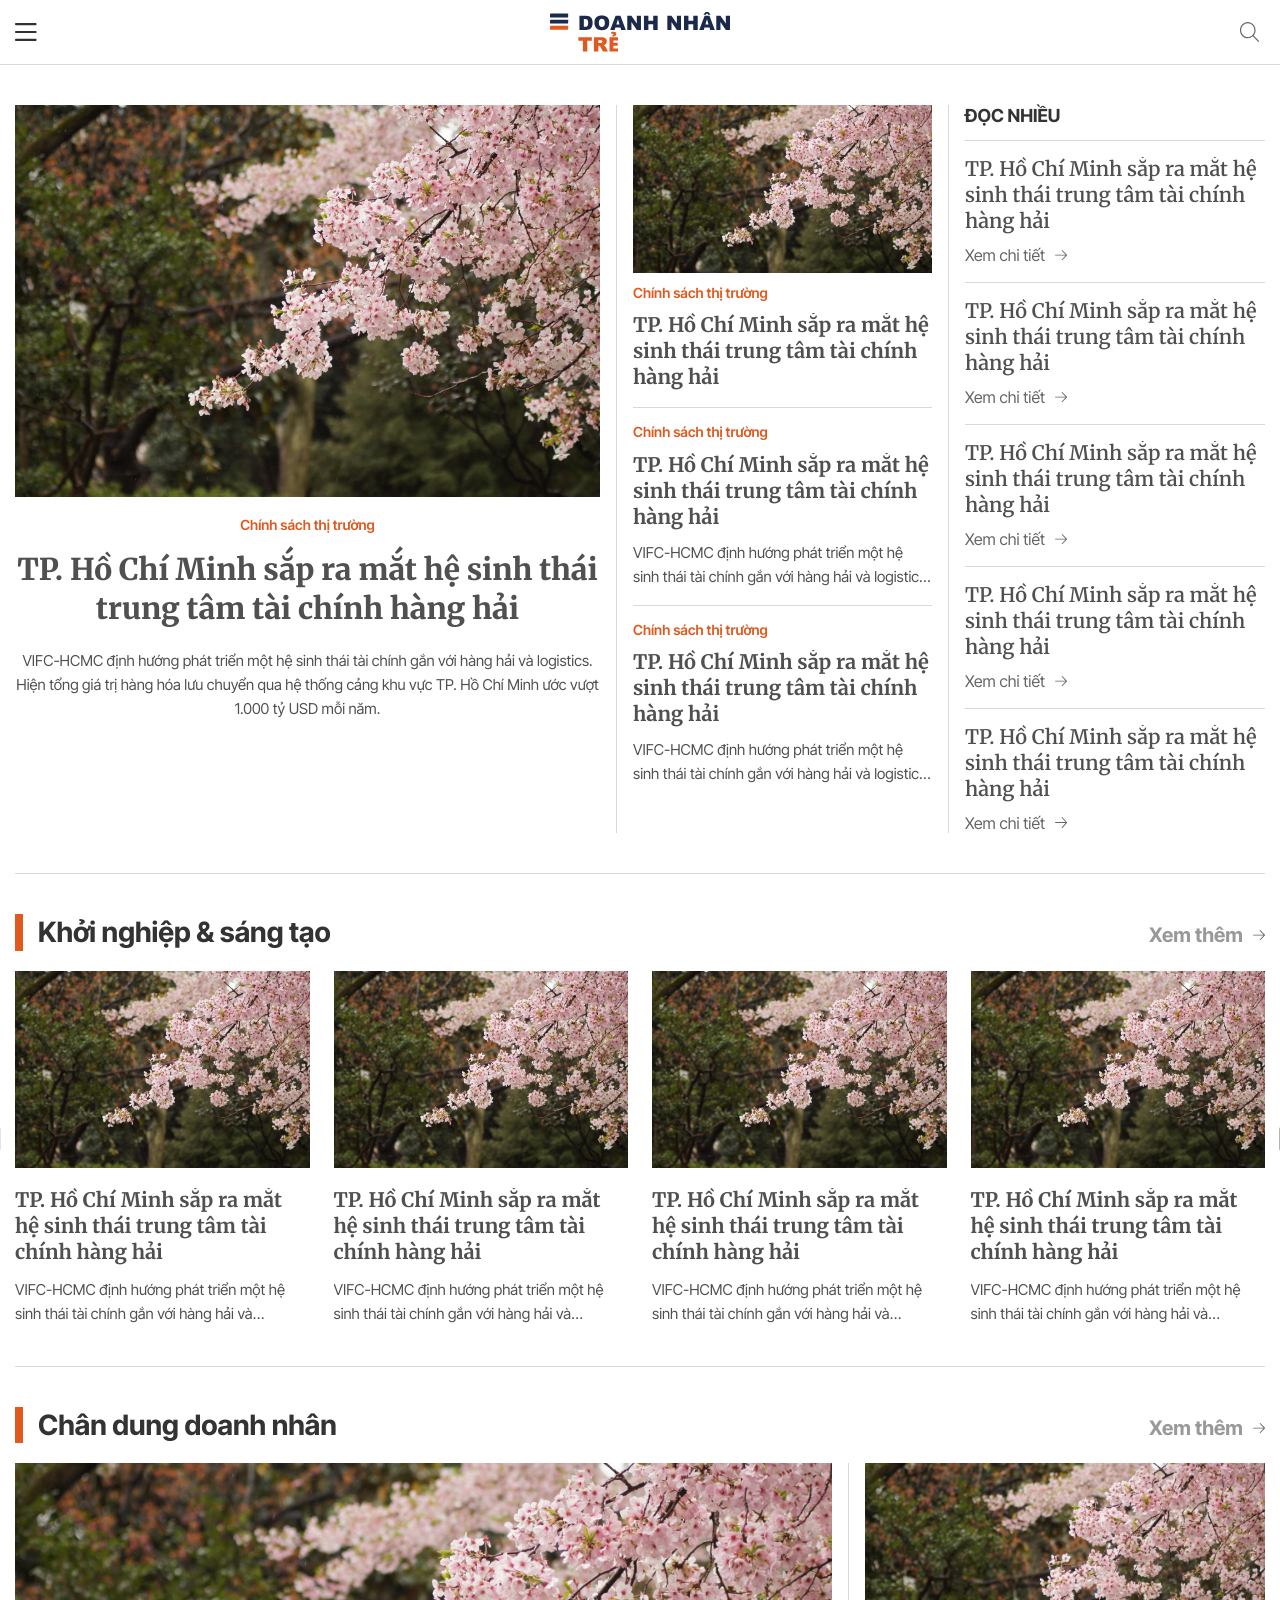
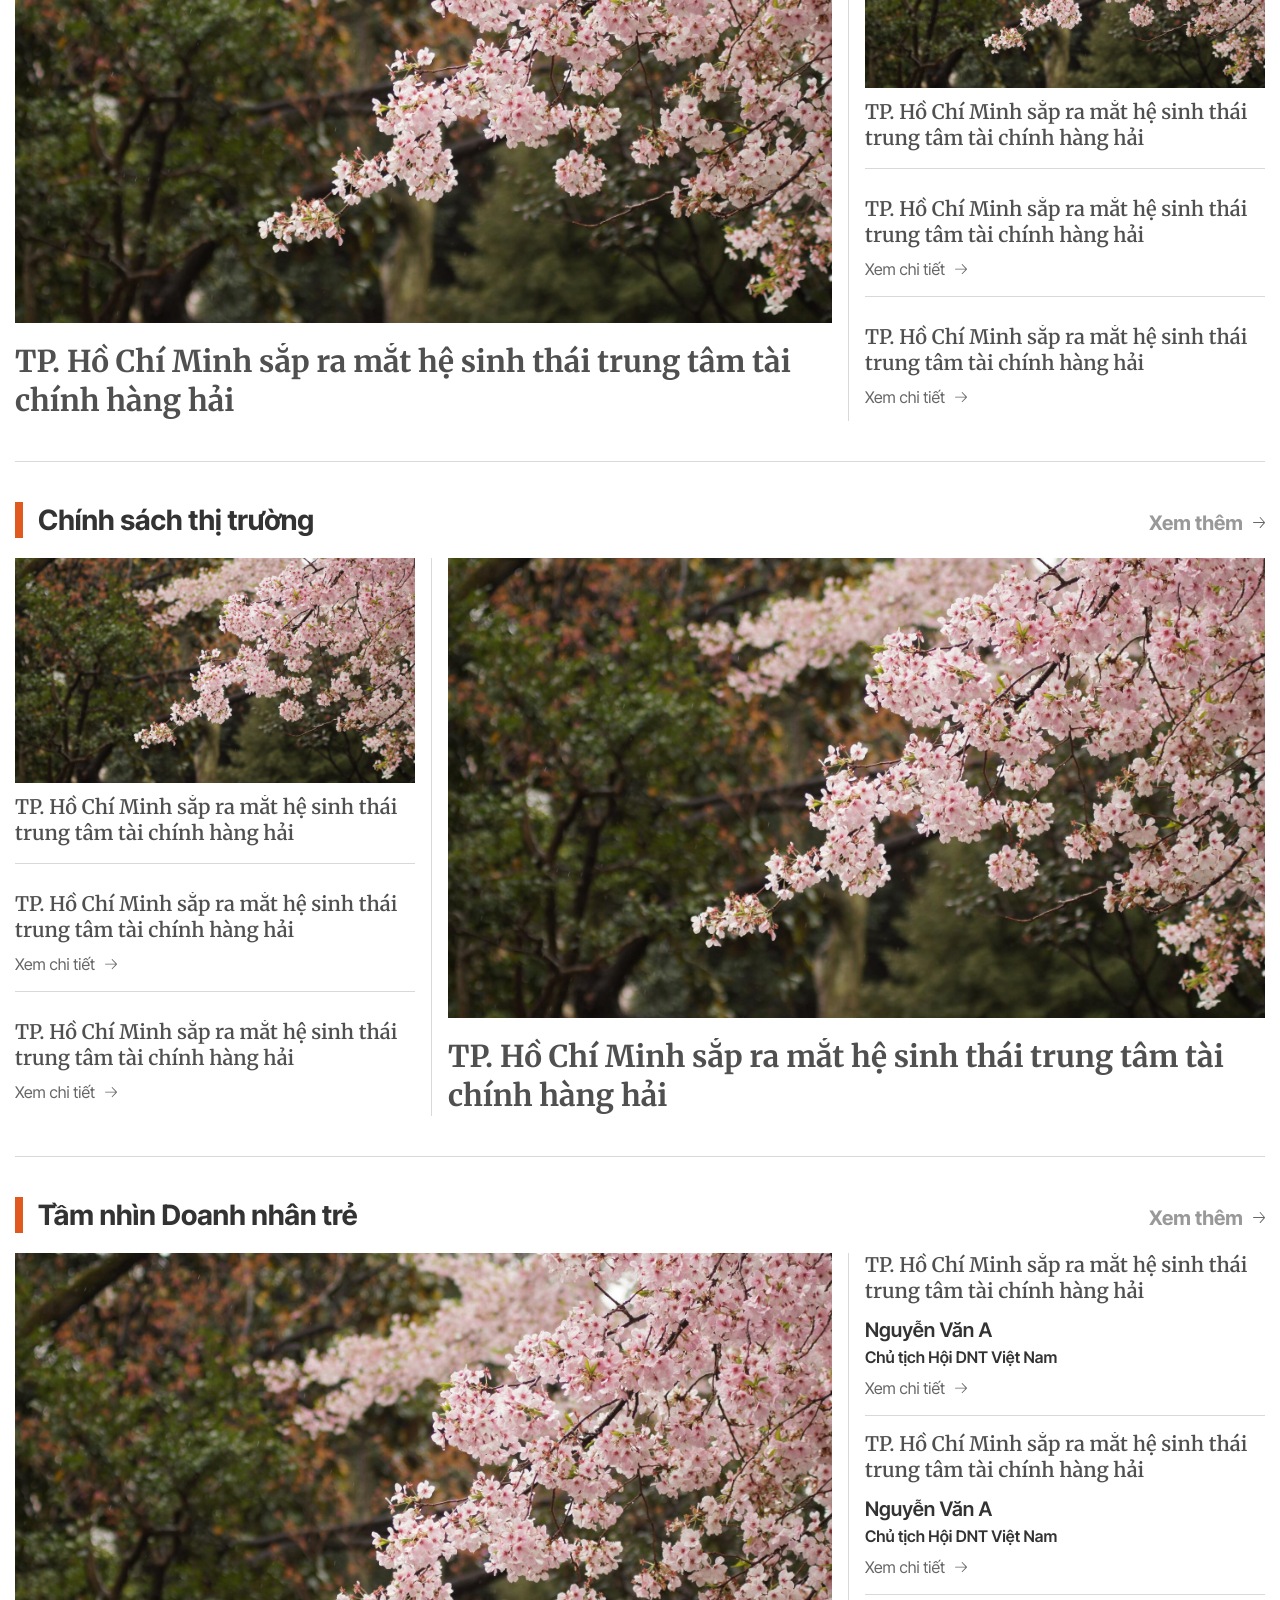
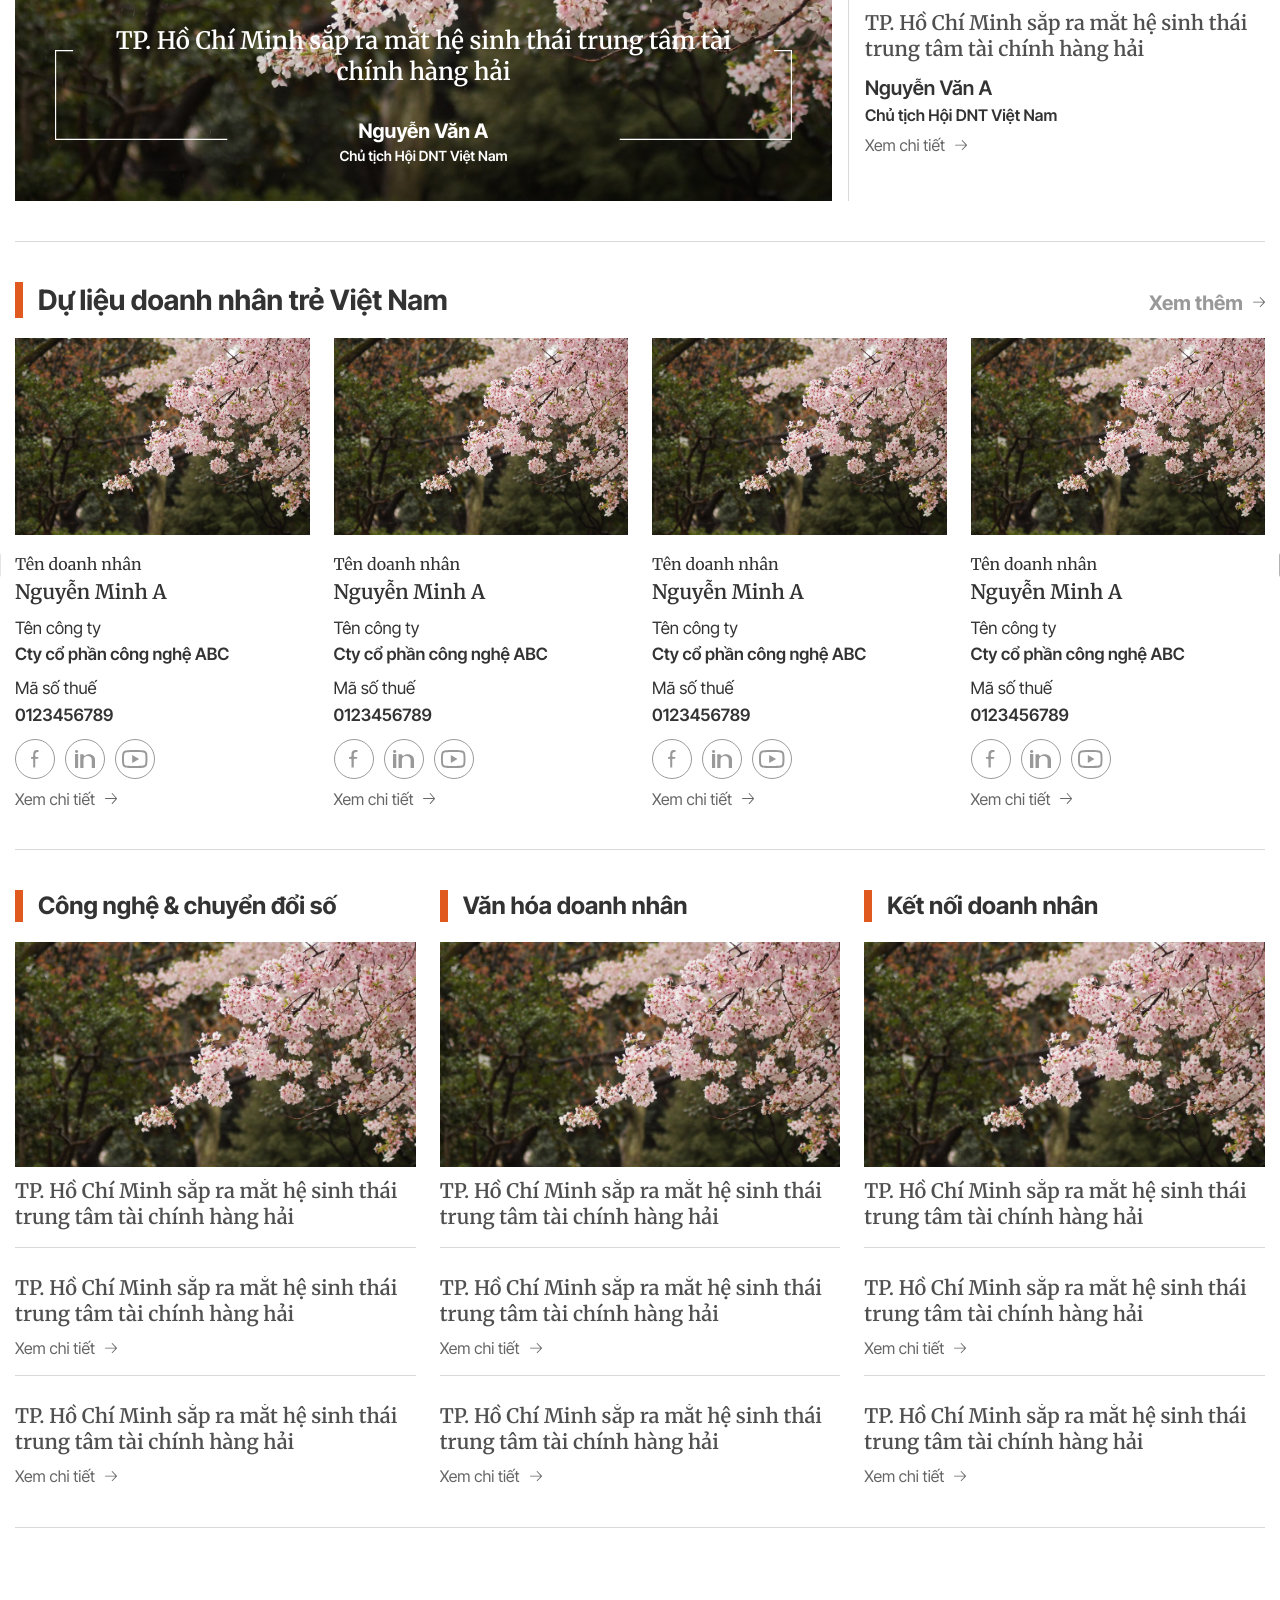
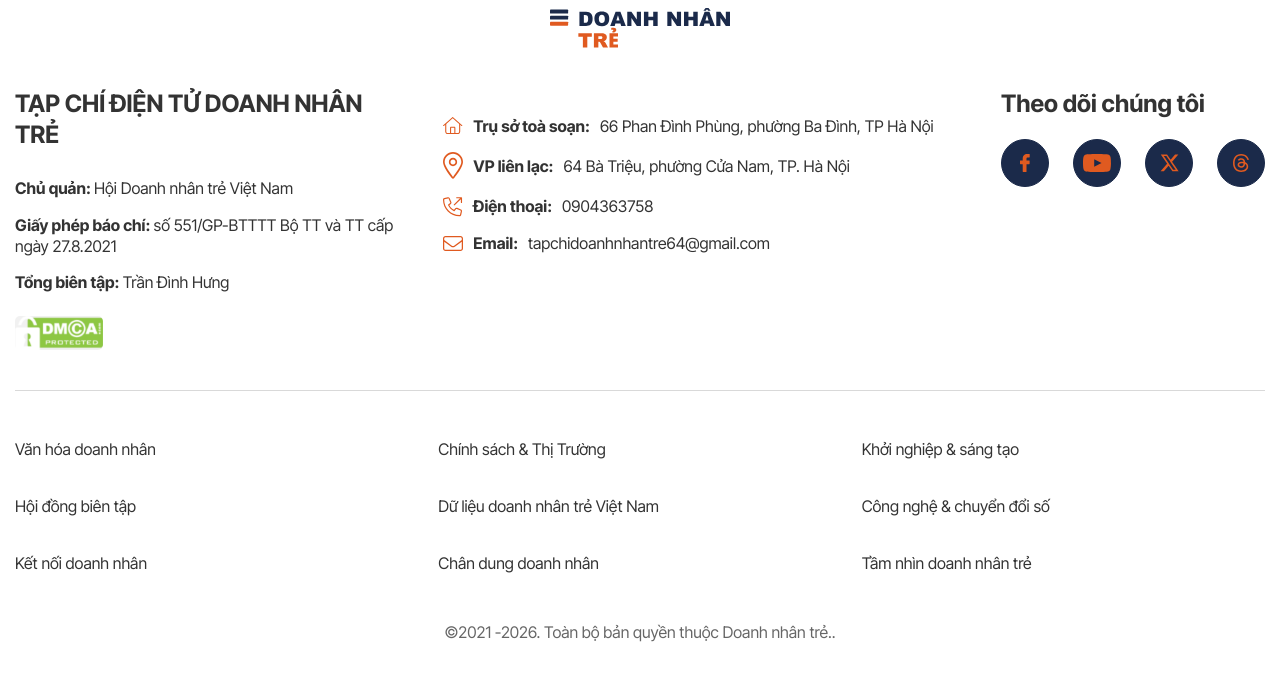
==== commit feaa6d52: "8/10" ====
--- a/index.html
+++ b/index.html
@@ -221,7 +221,60 @@
                                         </ul>
                                     </li>
                                     <!-- end item -->
+                                    <li class="navbar-item navbar-more  js__navbarMore">
+                                        <div class="navbar-more__icon js__navbarMoreIcon">
+                                            <div class="bar">
+                                                <img src="./images/svg/bar.svg" alt="">
+                                            </div>
+                                            <div class="close">
+                                                <img src="./images/svg/close.svg" alt="">
+                                            </div>
+                                        </div>
+                                        
+                                    </li>
                                 </ul>
+                                <div class="navbar-more__content js__navbarMoreContent">
+                                    <div class="navbar-more__inner w-1140">
+                                        <ul class="navbar-more__list d-3xl-grid col-4 gap-24">
+                                            <li class="navbar-more__item">
+                                                <div class="navbar-more__title"><a href="#">Cate 1</a></div>
+                                                <ul class="navbar-more__children">
+                                                    <li><a href="#">Cate 2</a></li>
+                                                    <li><a href="#">Cate 2</a></li>
+                                                    <li><a href="#">Cate 2</a></li>
+                                                    <li><a href="#">Cate 2</a></li>
+                                                </ul>
+                                            </li>
+                                            <li class="navbar-more__item">
+                                                <div class="navbar-more__title"><a href="#">Cate 1</a></div>
+                                                <ul class="navbar-more__children">
+                                                    <li><a href="#">Cate 2</a></li>
+                                                    <li><a href="#">Cate 2</a></li>
+                                                    <li><a href="#">Cate 2</a></li>
+                                                    <li><a href="#">Cate 2</a></li>
+                                                </ul>
+                                            </li>
+                                            <li class="navbar-more__item">
+                                                <div class="navbar-more__title"><a href="#">Cate 1</a></div>
+                                                <ul class="navbar-more__children">
+                                                    <li><a href="#">Cate 2</a></li>
+                                                    <li><a href="#">Cate 2</a></li>
+                                                    <li><a href="#">Cate 2</a></li>
+                                                    <li><a href="#">Cate 2</a></li>
+                                                </ul>
+                                            </li>
+                                            <li class="navbar-more__item">
+                                                <div class="navbar-more__title"><a href="#">Cate 1</a></div>
+                                                <ul class="navbar-more__children">
+                                                    <li><a href="#">Cate 2</a></li>
+                                                    <li><a href="#">Cate 2</a></li>
+                                                    <li><a href="#">Cate 2</a></li>
+                                                    <li><a href="#">Cate 2</a></li>
+                                                </ul>
+                                            </li>
+                                        </ul>
+                                    </div>
+                                </div>
                             </nav>
                             <!-- end navbar -->
                         </div>
@@ -3574,20 +3627,56 @@
         <!-- footer -->
         <footer id="footer" class="footer w-wrapper z-20 relative py-40 bg-white">
             <!-- footer container -->
-            <div class="footer-container w-1280 mt-40">
+            <div class="footer-container w-1280 mt-40 mt-md-0">
                 <!-- logo -->
-                <a href="#" class="footer-logo logo-img">
+                <a href="#" class="footer-logo logo-img d-3xl-flex d-md-block items-center justify-center">
                     <img src="./images/svg/logo.svg" alt="">
                 </a>
                 <!-- end logo -->
 
                 <!-- top -->
-                <div class="footer-top d-3xl-flex d-md-block gap-80 mt-40 mb-40 pb-40 pb-md-20 mb-md-20 border-b-d9">
-                    <!-- info -->
-                    <div class="footer-info flex-1">
+                <div class="footer-top d-3xl-flex d-md-block gap-40 mt-40 mb-40 pb-40 pb-md-20 mb-md-20 border-b-d9 border-b-md-0">
+                    <!-- text list -->
+                    <div class="footer-info flex-1-5 flex-md-1">
                         <!-- heading -->
                         <div class="footer-info__heading fs-24 fs-md-18 fw-700 text-gray-33 uppercase">
                             <span>Tạp chí điện tử doanh nhân trẻ</span>
+                        </div>
+                        <!-- end heading -->
+
+                        <!-- list -->
+                        <ul class="footer-text__list mt-20 mt-md-12">
+                            <!-- item -->
+                            <li class="footer-info__item d-3xl-block items-center py-8 fs-16 fs-md-14 text-gray-33">
+                               <strong>Chủ quản: </strong>Hội Doanh nhân trẻ Việt Nam
+                            </li>
+                            <!-- end item -->
+                            <!-- item -->
+                            <li class="footer-info__item d-3xl-block items-center py-8 fs-16 fs-md-14 text-gray-33">
+                                <strong>Giấy phép báo chí: </strong>số 551/GP-BTTTT Bộ TT và TT cấp ngày 27.8.2021
+                            </li>
+                            <!-- end item -->
+                            <!-- item -->
+                            <li class="footer-info__item d-3xl-block items-center py-8 fs-16 fs-md-14 text-gray-33">
+                                <strong>Tổng biên tập: </strong>Trần Đình Hưng
+                            </li>
+                            <!-- end item -->
+                        </ul>
+                        <!-- end list -->
+                        <div class="mt-15 d-md-none">
+                            <a href="#">
+                                <img src="./images/svg/dcma.svg" alt="">
+                            </a>
+                        </div>
+                        
+                    </div>
+                    <!-- end text list -->
+
+                    <!-- info -->
+                    <div class="footer-info flex-2 flex-md-1">
+                        <!-- heading -->
+                        <div class="footer-info__heading fs-24 fs-md-18 fw-700 text-gray-33 uppercase">
+                            
                         </div>
                         <!-- end heading -->
 
@@ -3599,8 +3688,19 @@
                                     <img src="./images/svg/home-orange.svg" alt="">
                                 </div>
 
-                                <div class="d-3xl-flex items-center fs-16 fs-md-14 text-gray-33 flex-1">
-                                    <span class="fw-700 d-3xl-inline-block mr-10">Địa chỉ: </span><span>347 Đội Cấn, phường Ngọc Hà, Hà Nội</span>
+                                <div class="d-3xl-block items-center fs-16 fs-md-14 text-gray-33 flex-1">
+                                    <span class="fw-700 d-3xl-inline-block mr-10">Trụ sở toà soạn: </span><span>66 Phan Đình Phùng, phường Ba Đình, TP Hà Nội</span>
+                                </div>
+                            </li>
+                            <!-- end item -->
+                            <!-- item -->
+                            <li class="footer-info__item d-3xl-flex items-center gap-10 py-8">
+                                <div class="icon icon-20 icon-md-18 flex-0">
+                                    <img src="./images/svg/location-orange.svg" alt="">
+                                </div>
+
+                                <div class="d-3xl-block items-center fs-16 fs-md-14 text-gray-33 flex-1">
+                                    <span class="fw-700 d-3xl-inline-block mr-10"> VP liên lạc: </span><span>64 Bà Triệu, phường Cửa Nam, TP. Hà Nội</span>
                                 </div>
                             </li>
                             <!-- end item -->
@@ -3610,30 +3710,8 @@
                                     <img src="./images/svg/phone-orange.svg" alt="">
                                 </div>
 
-                                <div class="d-3xl-flex items-center fs-16 fs-md-14 text-gray-33 flex-1">
-                                    <span class="fw-700 d-3xl-inline-block mr-10">Điện thoại: </span><span>0941987799</span>
-                                </div>
-                            </li>
-                            <!-- end item -->
-                            <!-- item -->
-                            <li class="footer-info__item d-3xl-flex items-center gap-10 py-8">
-                                <div class="icon icon-20 icon-md-18 flex-0">
-                                    <img src="./images/svg/location-orange.svg" alt="">
-                                </div>
-
-                                <div class="d-3xl-flex items-center fs-16 fs-md-14 text-gray-33 flex-1">
-                                    <span class="fw-700 d-3xl-inline-block mr-10">Văn phòng phía Nam: </span><span>Số 4 Trần Nhật Duật, phường Tân Định, TP.HCM</span>
-                                </div>
-                            </li>
-                            <!-- end item -->
-                            <!-- item -->
-                            <li class="footer-info__item d-3xl-flex items-center gap-10 py-8">
-                                <div class="icon icon-20 icon-md-18 flex-0">
-                                    <img src="./images/svg/phone-orange.svg" alt="">
-                                </div>
-
-                                <div class="d-3xl-flex items-center fs-16 fs-md-14 text-gray-33 flex-1">
-                                    <span class="fw-700 d-3xl-inline-block mr-10">Điện thoại: </span><span>0941987799</span>
+                                <div class="d-3xl-block items-center fs-16 fs-md-14 text-gray-33 flex-1">
+                                    <span class="fw-700 d-3xl-inline-block mr-10">Điện thoại: </span><span>0904363758</span>
                                 </div>
                             </li>
                             <!-- end item -->
@@ -3644,36 +3722,25 @@
                                 </div>
 
                                 <div class="d-3xl-flex items-center fs-16 fs-md-14 text-gray-33 flex-1">
-                                    <span class="fw-700 d-3xl-inline-block mr-10">Email: </span><span>tapchidoanhnhantrevn@gmail.com</span>
+                                    <span class="fw-700 d-3xl-inline-block mr-10">Email: </span><span>tapchidoanhnhantre64@gmail.com</span>
                                 </div>
                             </li>
                             <!-- end item -->
-                            <!-- item -->
-                            <li class="footer-info__item d-3xl-flex items-center gap-10 py-8">
-                                <div class="icon icon-20 icon-md-18 flex-0">
-                                    <img src="./images/svg/phone-orange.svg" alt="">
-                                </div>
-
-                                <div class="d-3xl-flex items-center fs-16 fs-md-14 text-gray-33 flex-1">
-                                    <span class="fw-700 d-3xl-inline-block mr-10">Liên hệ quảng cáo: </span><span>0941987799</span>
-                                </div>
-                            </li>
-                            <!-- end item -->
+                            
                         </ul>
                         <!-- end list -->
                     </div>
                     <!-- end info -->
 
-                    <!-- list cate -->
-                    <div class="footer-cate flex-1 mt-md-20">
-                        <!-- heading -->
-                        <div class="footer-cate__heading fs-24 fs-md-18 fw-700 text-gray-33">
-                            <span>Chuyên mục & chủ đề</span>
-                        </div>
-                        <!-- end heading -->
-
+                    <!-- list cate mb-->
+                    <div class="footer-cate flex-1 mt-md-20 d-3xl-none d-md-block pb-20 mb-20 border-b-d9">
                         <!-- list -->
-                        <ul class="footer-cate__list d-3xl-grid col-2 gap-20 gap-md-10 mt-20">
+                        <ul class="footer-cate__list d-3xl-grid col-3 col-md-2 gap-20 gap-md-10">
+                            <!-- item -->
+                             <li class="footer-cate__item fs-16 fs-md-14 text-gray-33">
+                                <a href="#" class="footer-cate__link py-8 d-3xl-flex items-center">Văn hóa doanh nhân</a>
+                             </li>
+                            <!-- end item -->
                             <!-- item -->
                              <li class="footer-cate__item fs-16 fs-md-14 text-gray-33">
                                 <a href="#" class="footer-cate__link py-8 d-3xl-flex items-center">Chính sách & Thị Trường</a>
@@ -3681,7 +3748,22 @@
                             <!-- end item -->
                             <!-- item -->
                              <li class="footer-cate__item fs-16 fs-md-14 text-gray-33">
-                                <a href="#" class="footer-cate__link py-8 d-3xl-flex items-center">Văn hóa doanh nhân</a>
+                                <a href="#" class="footer-cate__link py-8 d-3xl-flex items-center">Khởi nghiệp & sáng tạo</a>
+                             </li>
+                            <!-- end item -->
+                            <!-- item -->
+                             <li class="footer-cate__item fs-16 fs-md-14 text-gray-33">
+                                <a href="#" class="footer-cate__link py-8 d-3xl-flex items-center">Hội đồng biên tập</a>
+                             </li>
+                            <!-- end item -->
+                            <!-- item -->
+                             <li class="footer-cate__item fs-16 fs-md-14 text-gray-33">
+                                <a href="#" class="footer-cate__link py-8 d-3xl-flex items-center">Dữ liệu doanh nhân trẻ Việt Nam</a>
+                             </li>
+                            <!-- end item -->
+                            <!-- item -->
+                             <li class="footer-cate__item fs-16 fs-md-14 text-gray-33">
+                                <a href="#" class="footer-cate__link py-8 d-3xl-flex items-center">Công nghệ & chuyển đổi số</a>
                              </li>
                             <!-- end item -->
                             <!-- item -->
@@ -3691,45 +3773,21 @@
                             <!-- end item -->
                             <!-- item -->
                              <li class="footer-cate__item fs-16 fs-md-14 text-gray-33">
-                                <a href="#" class="footer-cate__link py-8 d-3xl-flex items-center">Hội đồng biên tập</a>
-                             </li>
-                            <!-- end item -->
-                            <!-- item -->
-                             <li class="footer-cate__item fs-16 fs-md-14 text-gray-33">
                                 <a href="#" class="footer-cate__link py-8 d-3xl-flex items-center">Chân dung doanh nhân</a>
                              </li>
                             <!-- end item -->
                             <!-- item -->
                              <li class="footer-cate__item fs-16 fs-md-14 text-gray-33">
-                                <a href="#" class="footer-cate__link py-8 d-3xl-flex items-center">Dự liệu doanh nhân trẻ Việt Nam</a>
-                             </li>
-                            <!-- end item -->
-                            <!-- item -->
-                             <li class="footer-cate__item fs-16 fs-md-14 text-gray-33">
-                                <a href="#" class="footer-cate__link py-8 d-3xl-flex items-center">Khởi nghiệp & sáng tạo</a>
-                             </li>
-                            <!-- end item -->
-                            <!-- item -->
-                             <li class="footer-cate__item fs-16 fs-md-14 text-gray-33">
-                                <a href="#" class="footer-cate__link py-8 d-3xl-flex items-center">Tầm nhìn doanh nhân trẻ</a>
-                             </li>
-                            <!-- end item -->
-                            <!-- item -->
-                             <li class="footer-cate__item fs-16 fs-md-14 text-gray-33">
-                                <a href="#" class="footer-cate__link py-8 d-3xl-flex items-center">Công nghệ & chuyển đổi số</a>
+                                <a href="#" class="footer-cate__link py-8 d-3xl-flex items-center">Tầm nhìn doanh nhân trẻ </a>
                              </li>
                             <!-- end item -->
                         </ul>
                         <!-- end list -->
                     </div>
-                    <!-- end list cate -->
-                </div>
-                <!-- end top -->
-
-                <!-- center -->
-                <div class="footer-center d-3xl-flex d-md-block gap-80">
-                    <!-- text list -->
-                    <div class="footer-text flex-1">
+                    <!-- end list cate mb-->
+
+                    <!-- footer text mb -->
+                    <div class="footer-text flex-1 d-3xl-none d-md-block">
                         <!-- heading -->
                         <div class="footer-text__heading fs-20 fs-md-18 fw-700 text-gray-33 uppercase">
                             <span>Tạp chí điện tử doanh nhân trẻ</span>
@@ -3766,9 +3824,9 @@
                         </ul>
                         <!-- end list -->
                     </div>
-                    <!-- end text list -->
-
-                    <!-- social footer -->
+                    <!-- end footer text mb -->
+
+                    <!-- social -->
                     <div class="footer-social flex-1 mt-md-20">
                         <!-- heading -->
                         <div class="footer-social__heading fs-24 fs-md-18 fw-700 text-gray-33">
@@ -3780,34 +3838,91 @@
                         <ul class="footer-social__list mt-20 d-3xl-flex items-center gap-24">
                             <li class="footer-social__item">
                                 <a href="#" class="footer-social__link">
-                                    <img src="./images/svg/fb-w.svg" alt="">
+                                    <img src="./images/svg/fb-orange.svg" alt="">
                                 </a>
                             </li>
                             <li class="footer-social__item">
                                 <a href="#" class="footer-social__link">
-                                    <img src="./images/svg/ytb-w.svg" alt="">
+                                    <img src="./images/svg/ytb-orange.svg" alt="">
                                 </a>
                             </li>
                             <li class="footer-social__item">
                                 <a href="#" class="footer-social__link">
-                                    <img src="./images/svg/twitter-w.svg" alt="">
+                                    <img src="./images/svg/x-twitter-orange.svg" alt="">
                                 </a>
                             </li>
                             <li class="footer-social__item">
                                 <a href="#" class="footer-social__link">
-                                    <img src="./images/svg/thred-w.svg" alt="">
+                                    <img src="./images/svg/thred-orange.svg" alt="">
                                 </a>
                             </li>
                         </ul>
                         <!-- end list -->
                     </div>
-                    <!-- end social footer -->
+                    <!-- end social -->
+                </div>
+                <!-- end top -->
+                <!-- center -->
+                <div class="footer-center d-3xl-flex d-md-none">
+                    <!-- list cate -->
+                    <div class="footer-cate flex-1 mt-md-20">
+                        <!-- list -->
+                        <ul class="footer-cate__list d-3xl-grid col-3 col-md-2 gap-20 gap-md-10">
+                            <!-- item -->
+                             <li class="footer-cate__item fs-16 fs-md-14 text-gray-33">
+                                <a href="#" class="footer-cate__link py-8 d-3xl-flex items-center">Văn hóa doanh nhân</a>
+                             </li>
+                            <!-- end item -->
+                            <!-- item -->
+                             <li class="footer-cate__item fs-16 fs-md-14 text-gray-33">
+                                <a href="#" class="footer-cate__link py-8 d-3xl-flex items-center">Chính sách & Thị Trường</a>
+                             </li>
+                            <!-- end item -->
+                            <!-- item -->
+                             <li class="footer-cate__item fs-16 fs-md-14 text-gray-33">
+                                <a href="#" class="footer-cate__link py-8 d-3xl-flex items-center">Khởi nghiệp & sáng tạo</a>
+                             </li>
+                            <!-- end item -->
+                            <!-- item -->
+                             <li class="footer-cate__item fs-16 fs-md-14 text-gray-33">
+                                <a href="#" class="footer-cate__link py-8 d-3xl-flex items-center">Hội đồng biên tập</a>
+                             </li>
+                            <!-- end item -->
+                            <!-- item -->
+                             <li class="footer-cate__item fs-16 fs-md-14 text-gray-33">
+                                <a href="#" class="footer-cate__link py-8 d-3xl-flex items-center">Dữ liệu doanh nhân trẻ Việt Nam</a>
+                             </li>
+                            <!-- end item -->
+                            <!-- item -->
+                             <li class="footer-cate__item fs-16 fs-md-14 text-gray-33">
+                                <a href="#" class="footer-cate__link py-8 d-3xl-flex items-center">Công nghệ & chuyển đổi số</a>
+                             </li>
+                            <!-- end item -->
+                            <!-- item -->
+                             <li class="footer-cate__item fs-16 fs-md-14 text-gray-33">
+                                <a href="#" class="footer-cate__link py-8 d-3xl-flex items-center">Kết nối doanh nhân</a>
+                             </li>
+                            <!-- end item -->
+                            <!-- item -->
+                             <li class="footer-cate__item fs-16 fs-md-14 text-gray-33">
+                                <a href="#" class="footer-cate__link py-8 d-3xl-flex items-center">Chân dung doanh nhân</a>
+                             </li>
+                            <!-- end item -->
+                            <!-- item -->
+                             <li class="footer-cate__item fs-16 fs-md-14 text-gray-33">
+                                <a href="#" class="footer-cate__link py-8 d-3xl-flex items-center">Tầm nhìn doanh nhân trẻ </a>
+                             </li>
+                            <!-- end item -->
+                        </ul>
+                        <!-- end list -->
+                    </div>
+                    <!-- end list cate -->
                 </div>
                 <!-- end center -->
 
                 <!-- bot -->
-                <div class="footer-bot d-3xl-flex items-center justify-center mt-30 fs-16 fs-md-14 text-center text-gray-c3">
-                    <span>Copyright © 2026 doanhnhantre. All rights reserved.</span>
+                <div class="footer-bot d-3xl-flex items-center justify-center mt-30 fs-16 fs-md-14 text-center text-gray-66 mt-40 mt-md-20">
+                    <span>©2021 -2026. Toàn bộ bản quyền thuộc Doanh nhân trẻ..</span>
                 </div>
                 <!-- end bot -->
             </div>
--- a/css/style.css
+++ b/css/style.css
@@ -1460,6 +1460,10 @@
   flex: 1;
 }
 
+.flex-1-5 {
+  flex: 1.5;
+}
+
 .flex-2 {
   flex: 2;
 }
@@ -1839,7 +1843,7 @@
   color: #E05A20;
 }
 .header-desk-menu .navbar-item__heading {
-  padding: 14px 16px;
+  padding: 14px 12px;
   position: relative;
 }
 .header-desk-menu .navbar-item:hover .navbar-item__text {
@@ -2140,6 +2144,65 @@
   display: flex;
   align-items: center;
   justify-content: center;
+}
+
+.navbar-more {
+  padding: 12px 10px;
+  cursor: pointer;
+}
+.navbar-more__icon .bar {
+  display: block;
+}
+.navbar-more__icon .bar img {
+  width: 20px;
+  height: auto;
+}
+.navbar-more__icon .close {
+  display: none;
+  width: 20px;
+  height: auto;
+}
+.navbar-more__icon.active .bar {
+  display: none;
+}
+.navbar-more__icon.active .close {
+  display: block;
+}
+.navbar-more__content {
+  background: #fff;
+  position: absolute;
+  height: 100vh;
+  z-index: 50;
+  top: 100%;
+  left: 0;
+  right: 0;
+  bottom: 0;
+  display: none;
+}
+.navbar-more__content.active {
+  display: block;
+}
+.navbar-more__inner {
+  padding: 20px 0;
+  max-height: calc(100vh - 200px);
+  overflow: auto;
+}
+.navbar-more__title {
+  font-weight: bold;
+  font-size: 16px;
+  color: #181716;
+}
+.navbar-more__title a {
+  display: block;
+  padding: 10px;
+}
+.navbar-more__children {
+  font-size: 14px;
+  font-weight: 600;
+}
+.navbar-more__children a {
+  display: block;
+  padding: 5px 10px;
 }
 
 .block-primary {
@@ -3171,6 +3234,10 @@
     flex-direction: column;
   }
   /*----------------------------------------------------*/
+  .flex-md-1 {
+    flex: 1;
+  }
+  /*----------------------------------------------------*/
   .order-md-1 {
     order: 1;
   }
@@ -3200,6 +3267,9 @@
   .border-l-md-0 {
     border-left: none;
   }
+  .border-b-md-0 {
+    border-bottom: none;
+  }
   .border-b-md-d9 {
     border-bottom: 1px solid #d9d9d9;
   }
@@ -3219,6 +3289,9 @@
   }
   .ml-md-0 {
     margin-left: 0;
+  }
+  .mt-md-0 {
+    margin-top: 0;
   }
   /*----------------------------------------------------*/
   .p-md-12 {
@@ -3268,6 +3341,9 @@
   }
   .p-md-20 {
     padding: 20px;
+  }
+  .pr-md-20 {
+    padding-right: 20px;
   }
   /*----------------------------------------------------*/
   .py-md-30 {
